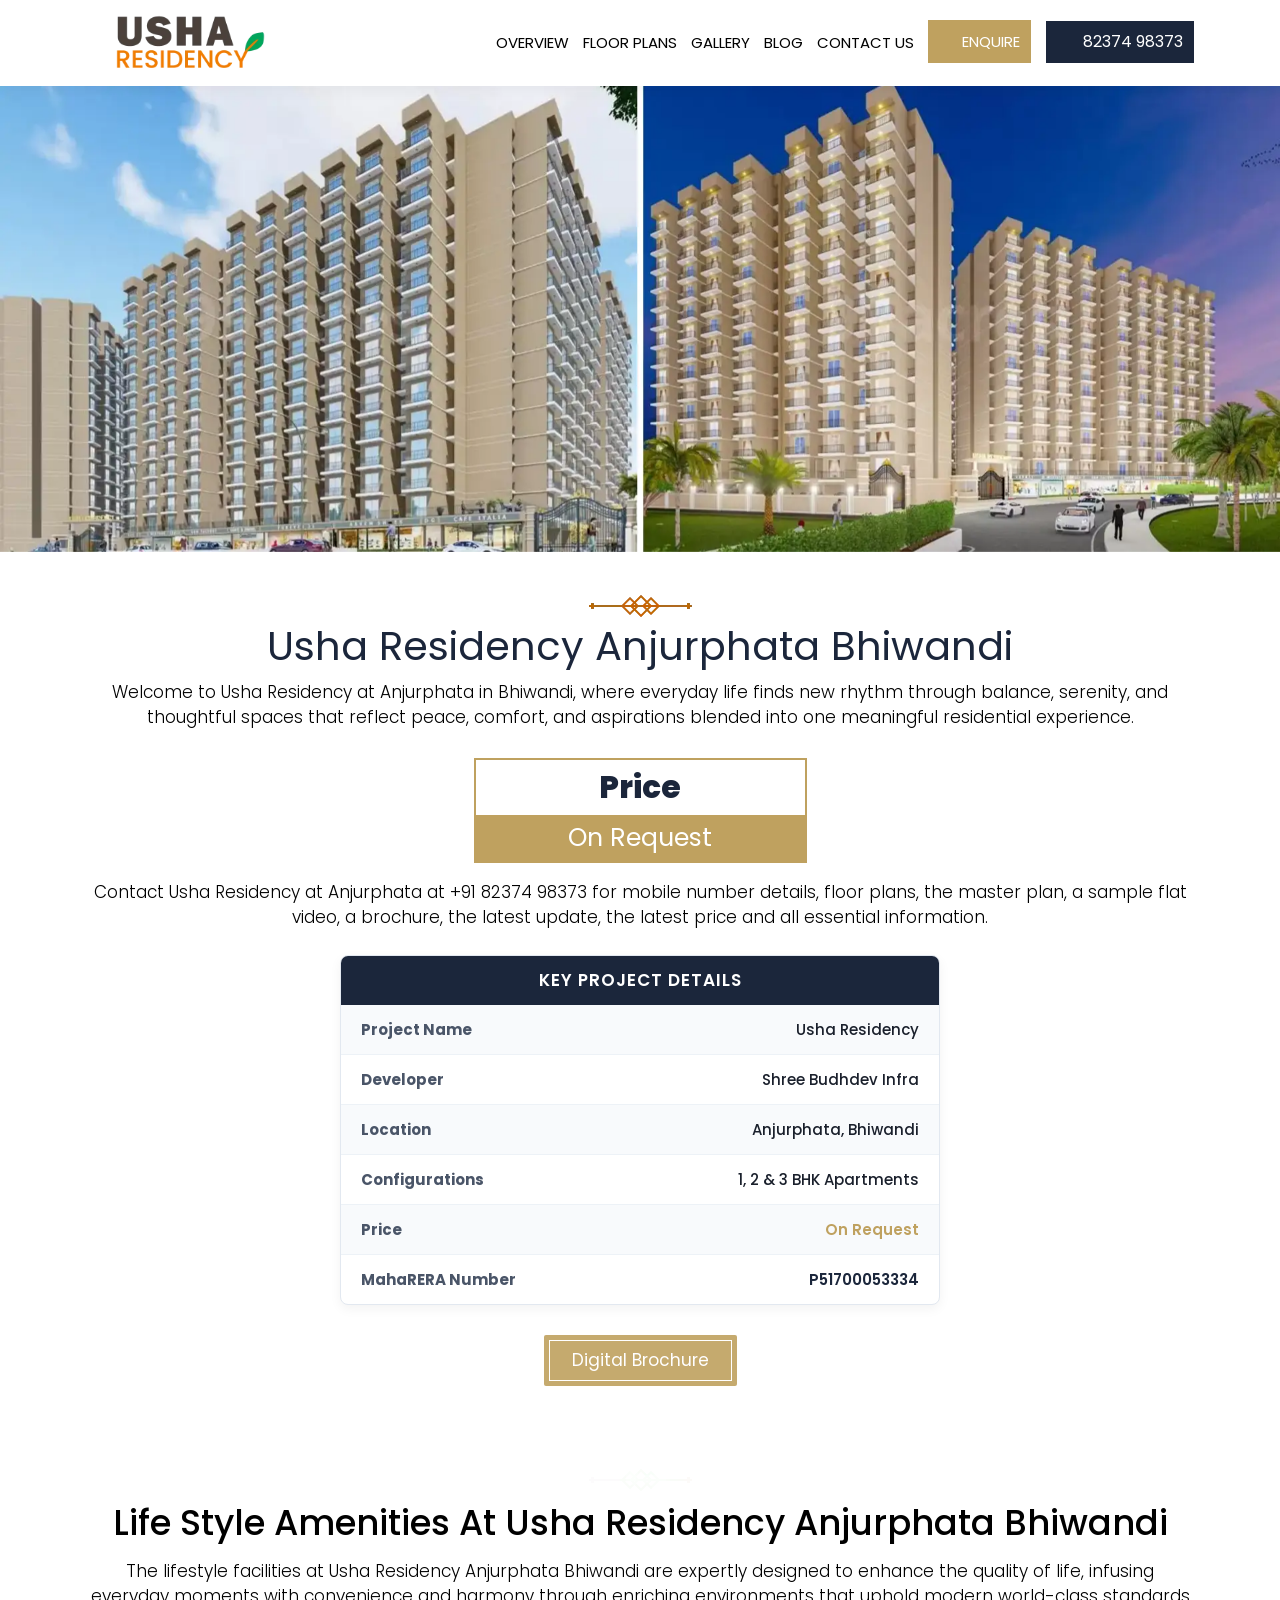
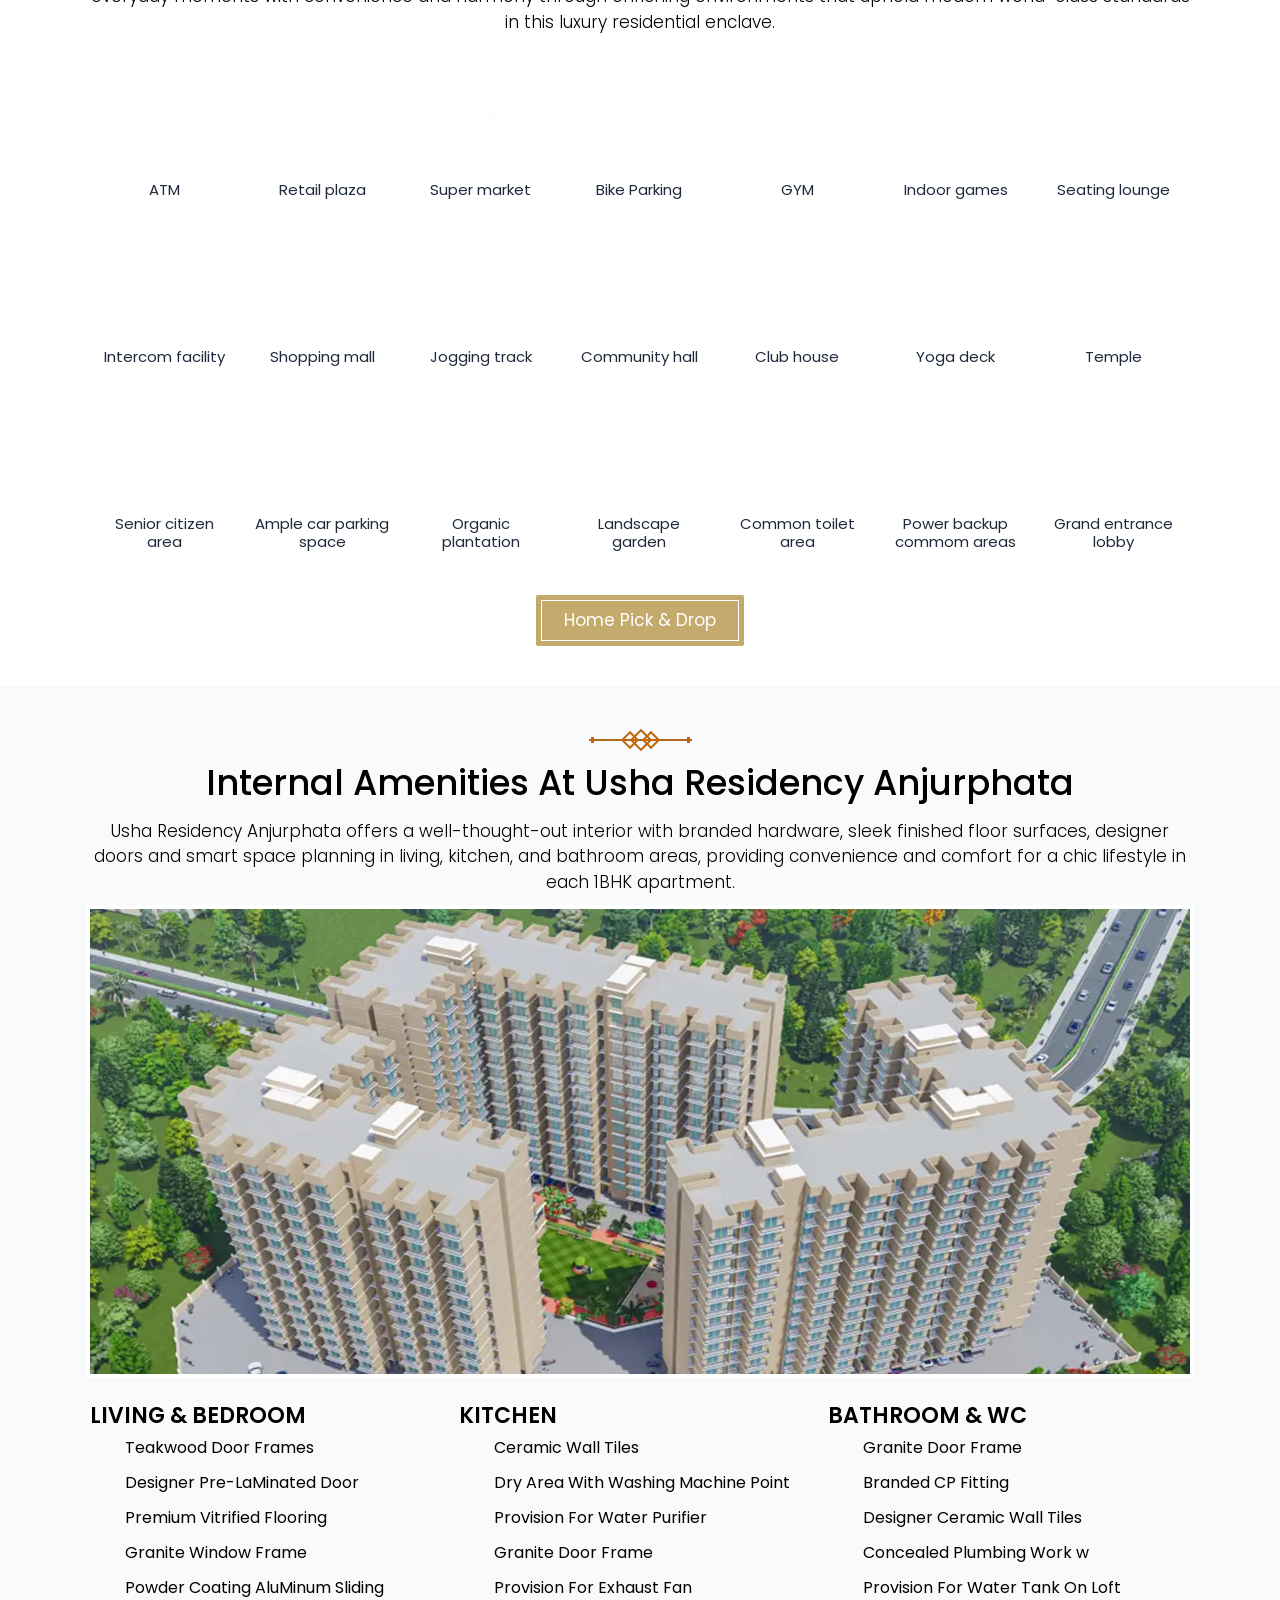
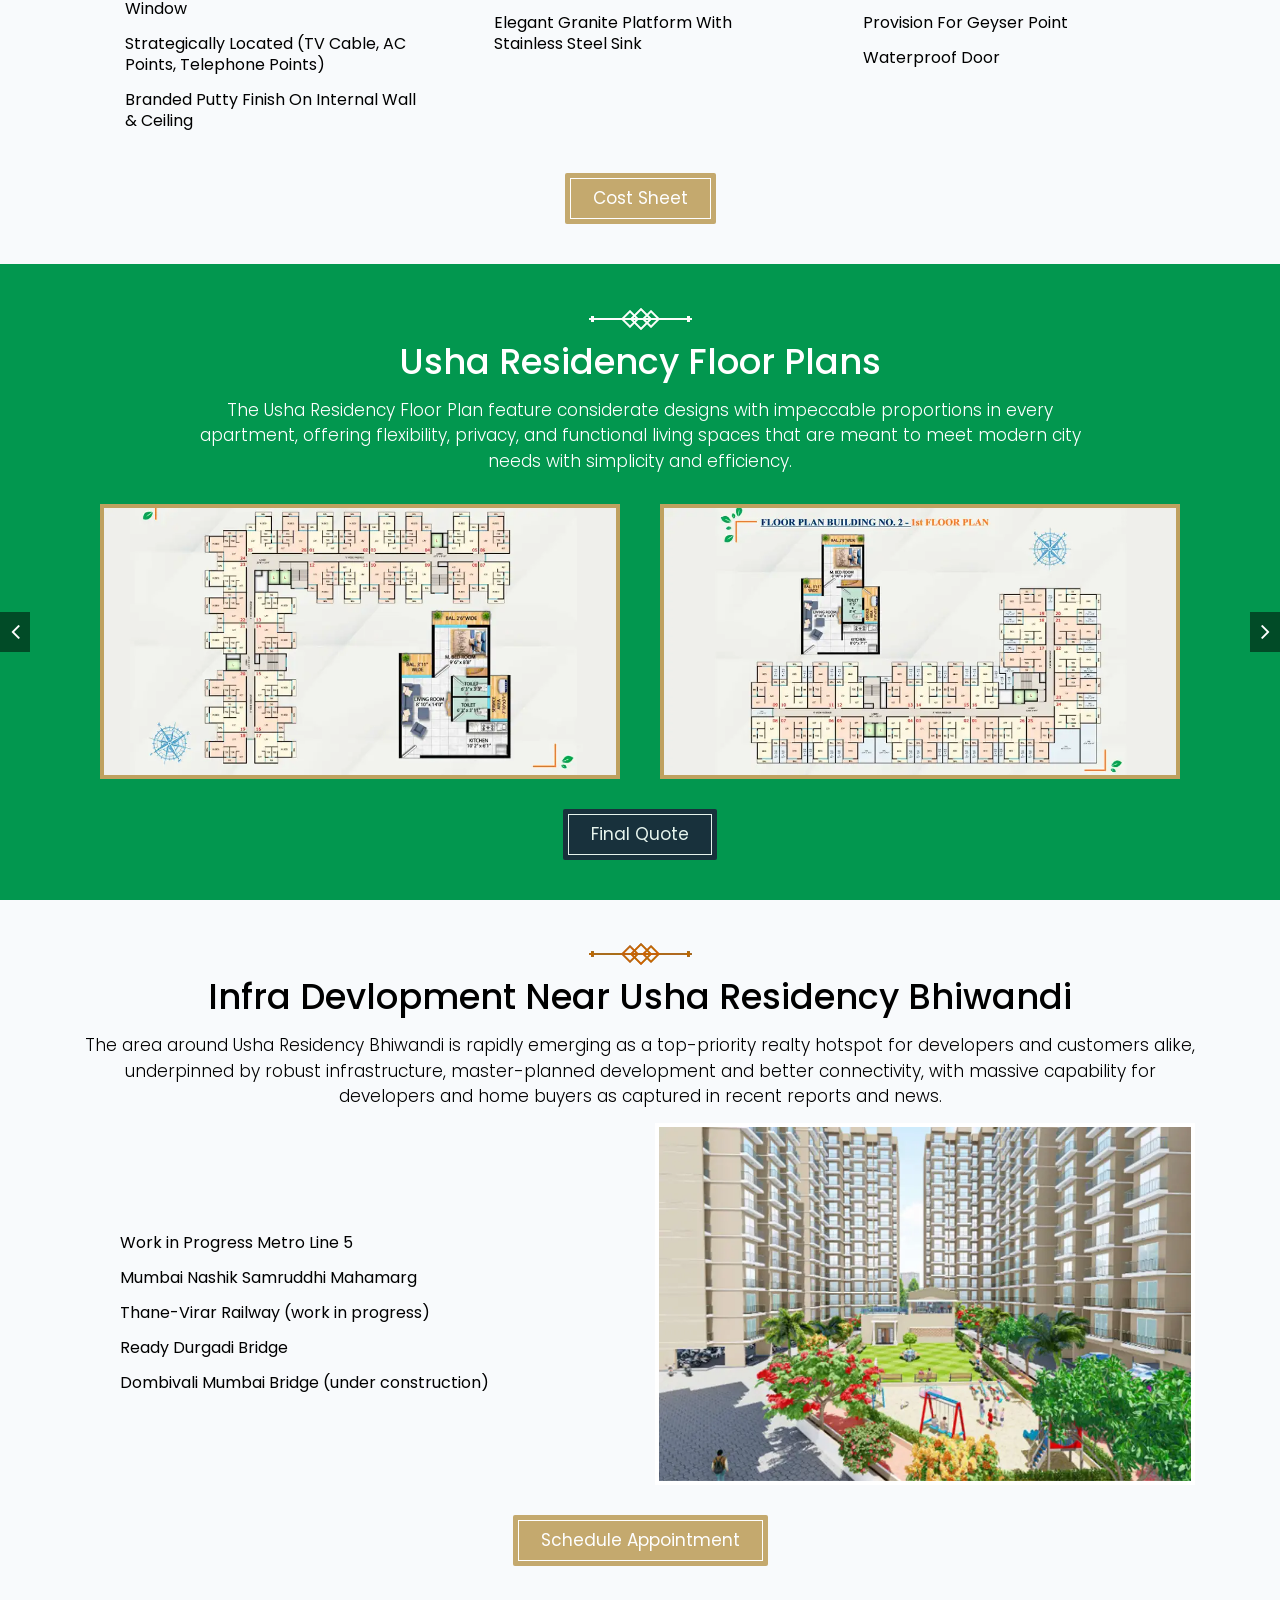
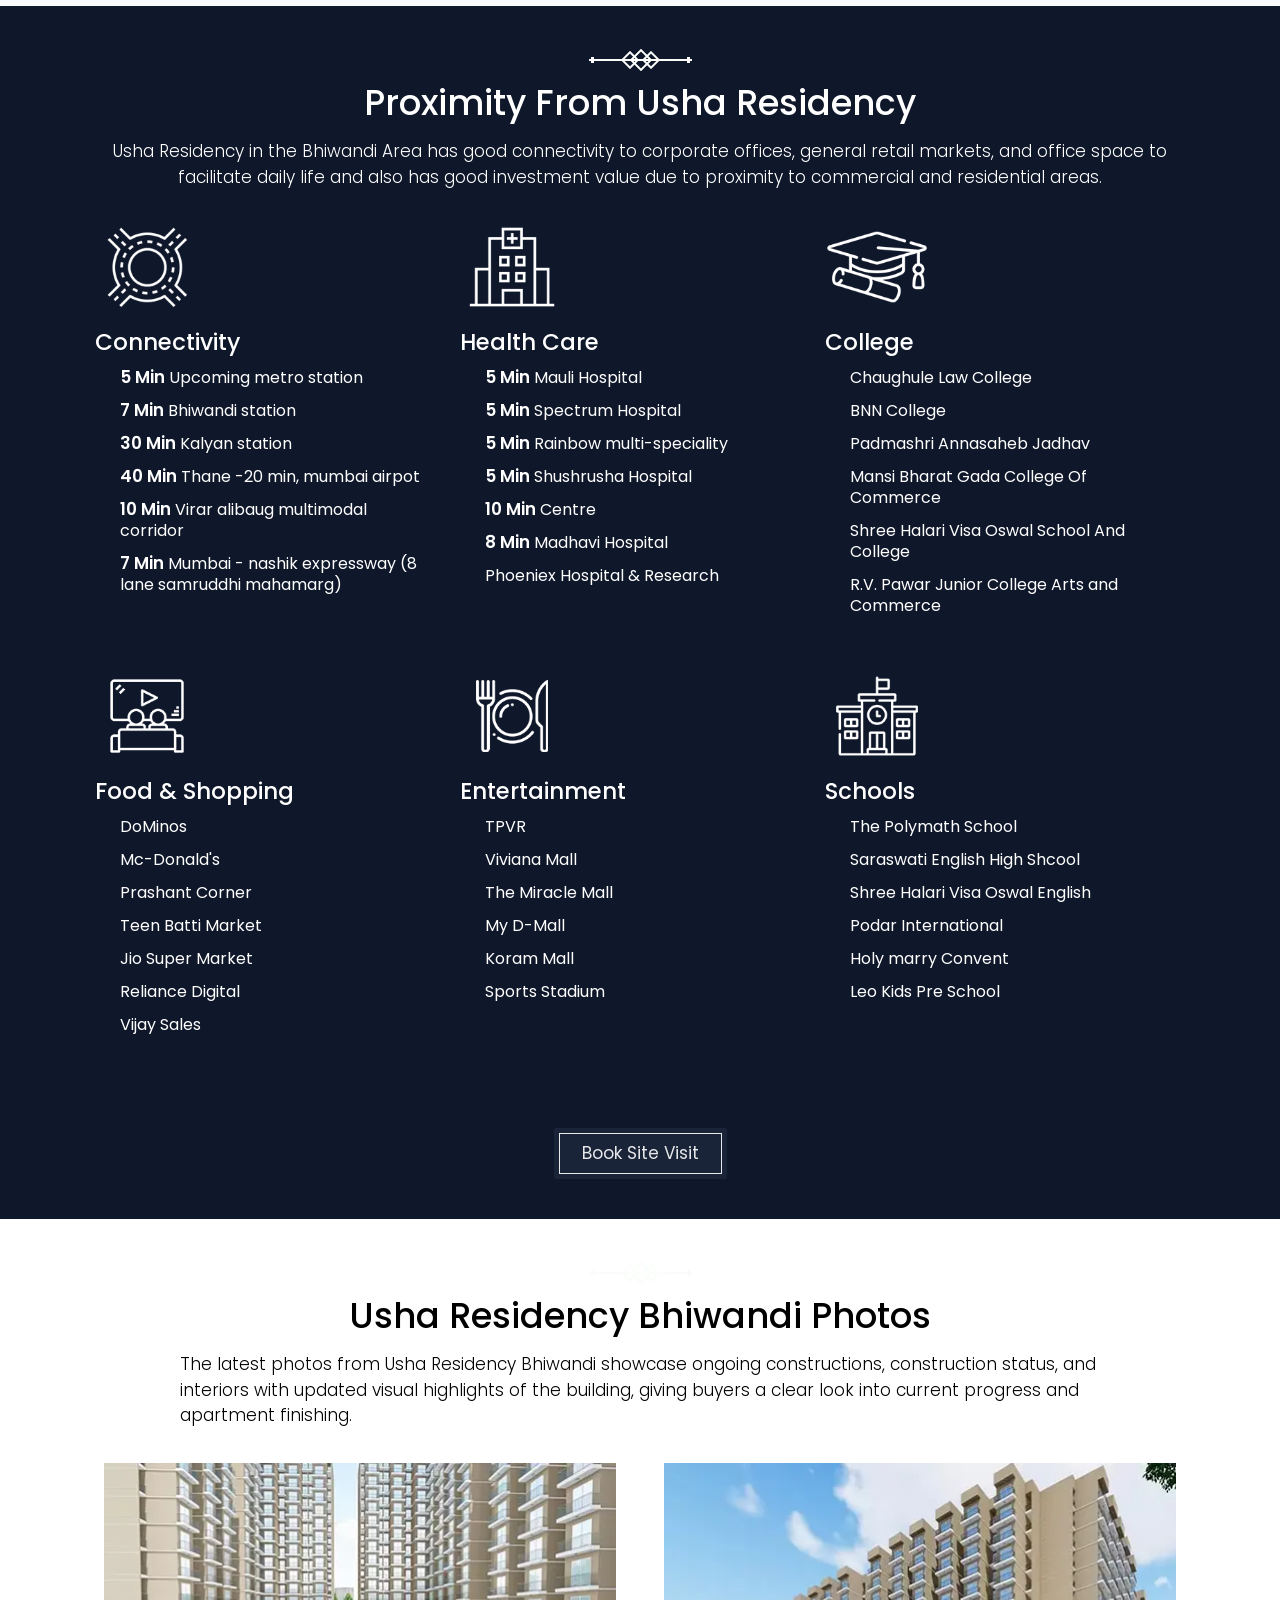
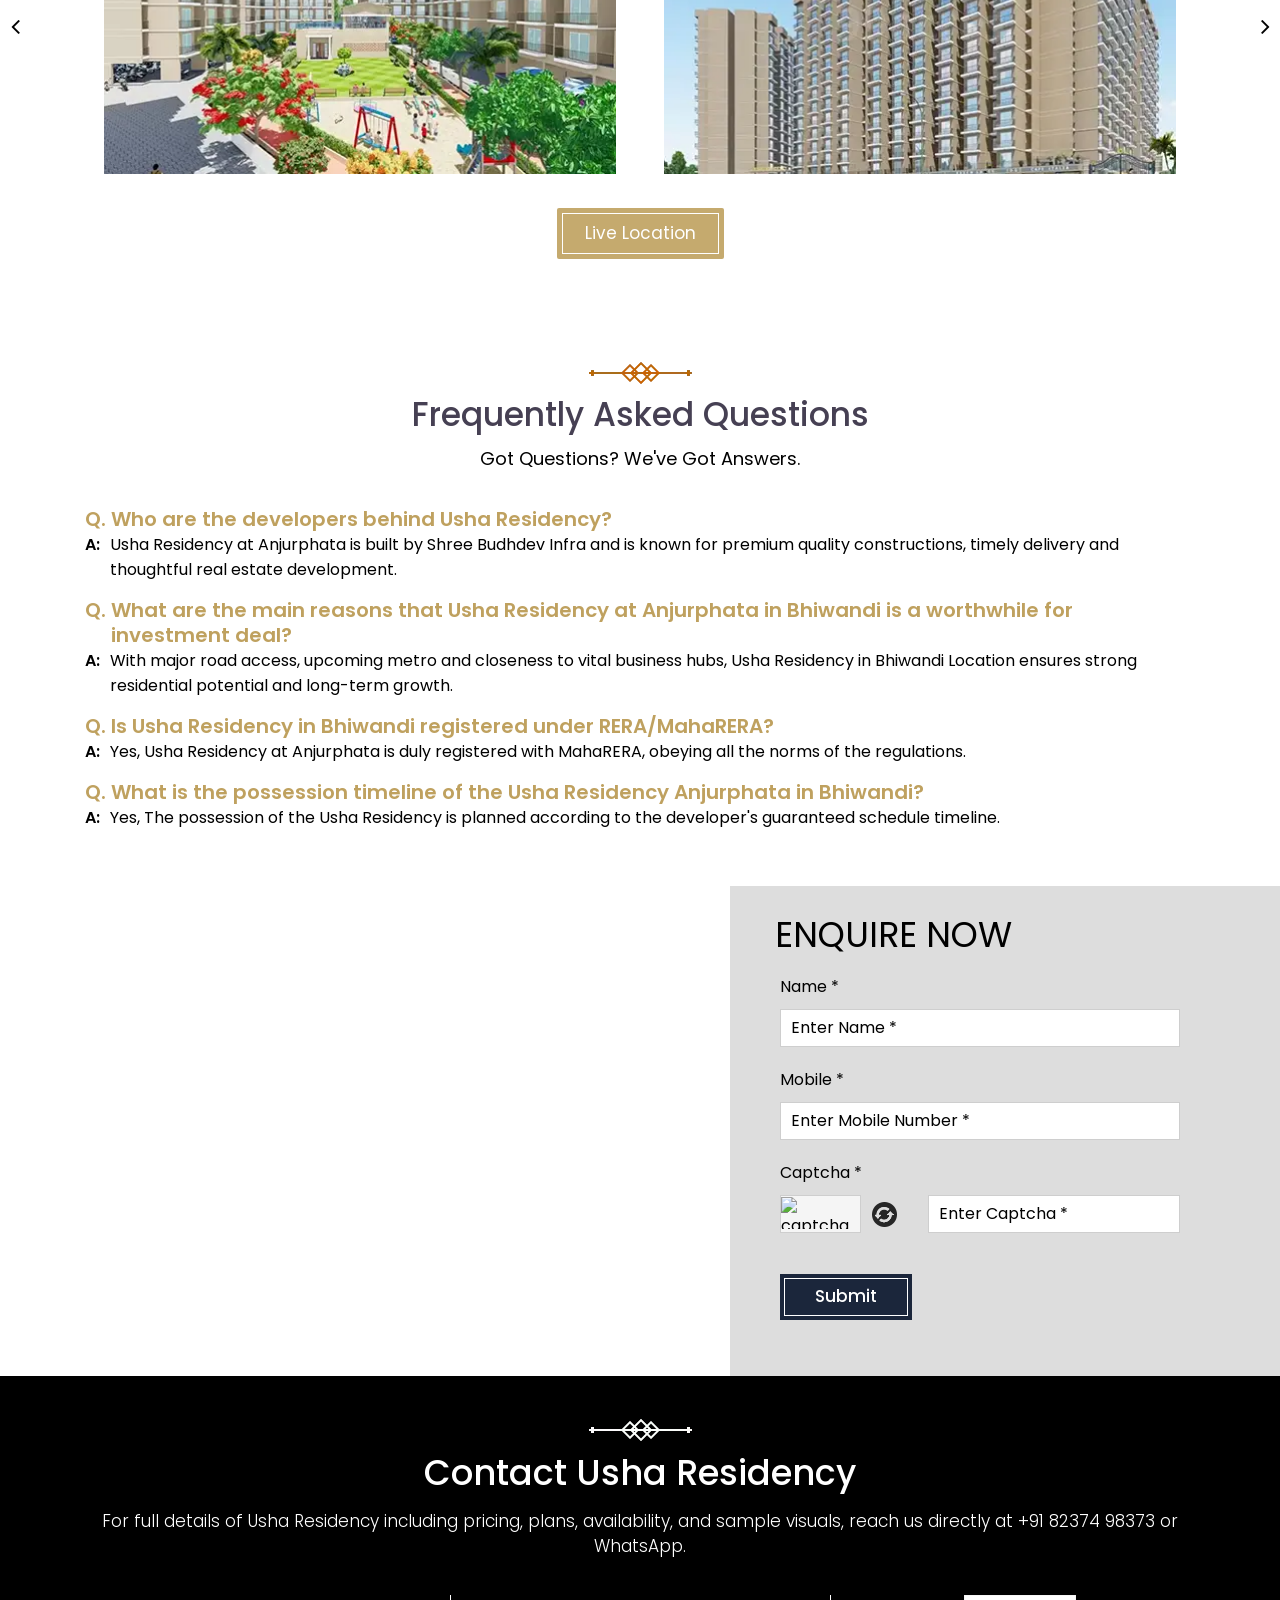
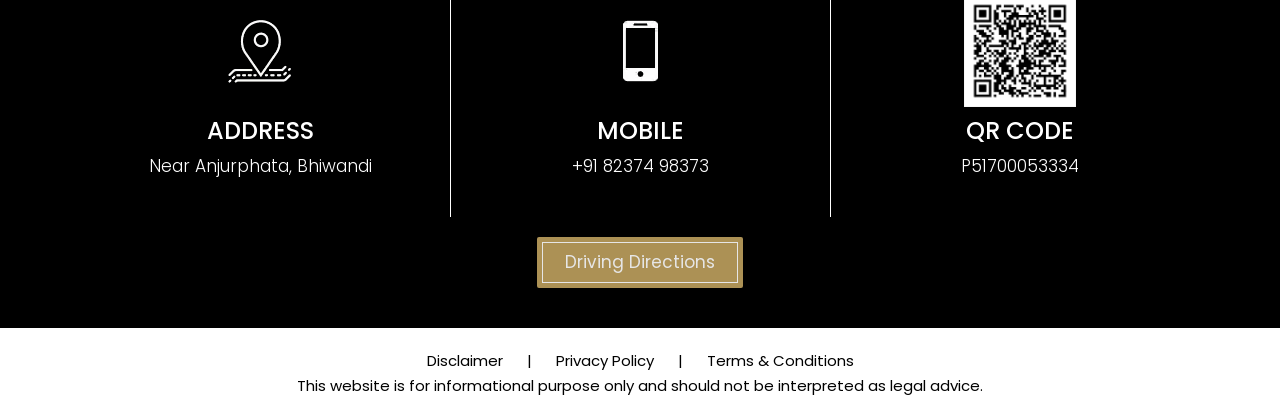
==== index.html @ 86cd8b13 "Optimize website for AEO and GEO with structured schemas and project facts table" ====
<!DOCTYPE html>
<html lang="en">

<head>
    <meta charset="utf-8">
    <title>Usha Residency Anjurphata Bhiwandi 1, 2, 3 BHK Flats</title>
    <meta name="viewport" content="width=device-width, initial-scale=1.0">
    <meta name="description" content="Usha Residency offers affordable and cheap homes in Bhiwandi at Anjurphata Contact +91 82374 98373  for brochure price project site location sample flats video sales office address 1, 2, 3 BHK floor plan.">
    <link href="projects/usha-residency/images/favicon.webp" rel="icon">
    <link rel="preconnect" href="https://code.jquery.com">
    <link rel="preconnect" href="https://cdn.jsdelivr.net">
    <link rel="preconnect" href="https://cdnjs.cloudflare.com">
    <link rel="preconnect" href="https://fonts.googleapis.com">
    <link rel="preconnect" href="https://www.googletagmanager.com">
    <link rel="preconnect" href="https://fonts.gstatic.com" crossorigin>
    <!-- Google Fonts -->
    <link href="https://fonts.googleapis.com/css2?family=Poppins:wght@300;400;500;600;700&display=swap" rel="stylesheet">
    <link rel="stylesheet" href="https://cdn.jsdelivr.net/npm/bootstrap@4.6.2/dist/css/bootstrap.min.css" integrity="sha384-xOolHFLEh07PJGoPkLv1IbcEPTNtaed2xpHsD9ESMhqIYd0nLMwNLD69Npy4HI+N" crossorigin="anonymous">
    <link rel="stylesheet" href="https://cdnjs.cloudflare.com/ajax/libs/font-awesome/4.7.0/css/font-awesome.min.css" integrity="sha512-SfTiTlX6kk+qitfevl/7LibUOeJWlt9rbyDn92a1DqWOw9vWG2MFoays0sgObmWazO5BQPiFucnnEAjpAB+/Sw==" crossorigin="anonymous" referrerpolicy="no-referrer" />
    <link rel="stylesheet" href="https://cdnjs.cloudflare.com/ajax/libs/fancybox/3.5.7/jquery.fancybox.min.css" integrity="sha512-H9jrZiiopUdsLpg94A333EfumgUBpO9MdbxStdeITo+KEIMaNfHNvwyjjDJb+ERPaRS6DpyRlKbvPUasNItRyw==" crossorigin="anonymous" referrerpolicy="no-referrer" />
    <link rel="stylesheet" href="https://cdnjs.cloudflare.com/ajax/libs/OwlCarousel2/2.3.4/assets/owl.carousel.min.css" integrity="sha512-tS3S5qG0BlhnQROyJXvNjeEM4UpMXHrQfTGmbQ1gKmelCxlSEBUaxhRBj/EFTzpbP4RVSrpEikbmdJobCvhE3g==" crossorigin="anonymous" referrerpolicy="no-referrer" />
    <link href="projects/usha-residency/css/style.css?v=3" rel="stylesheet">
    <link href="projects/usha-residency/css/youtube.css" rel="stylesheet">
    <link rel="stylesheet" href="css/demo-style.css">
    <link rel="canonical" href="https://hpinfra.in/usha-residency.php" />
    <meta name="robots" content="index, follow">
    <!-- AEO & GEO Structured Data (JSON-LD Schema) -->
    <script type="application/ld+json">
    {
      "@context": "https://schema.org",
      "@type": "ApartmentComplex",
      "name": "Usha Residency",
      "description": "Usha Residency Anjurphata Bhiwandi offers premium 1, 2, and 3 BHK apartments with world-class lifestyle and internal amenities.",
      "url": "https://usharesidency.com",
      "logo": "https://usharesidency.com/projects/usha-residency/images/usha-residency-logo.webp",
      "address": {
        "@type": "PostalAddress",
        "streetAddress": "Anjurphata",
        "addressLocality": "Bhiwandi",
        "addressRegion": "Maharashtra",
        "addressCountry": "IN"
      },
      "telephone": "+91-8237498373",
      "numberOfAccommodationUnits": {
        "@type": "QuantitativeValue",
        "unitText": "Apartments"
      },
      "offers": {
        "@type": "AggregateOffer",
        "priceCurrency": "INR",
        "price": "On Request",
        "priceSpecification": {
          "@type": "PriceSpecification",
          "price": "On Request",
          "priceCurrency": "INR"
        }
      },
      "creator": {
        "@type": "Organization",
        "name": "Shree Budhdev Infra"
      },
      "identifier": "P51700053334"
    }
    </script>
    <script type="application/ld+json">
    {
      "@context": "https://schema.org",
      "@type": "FAQPage",
      "mainEntity": [
        {
          "@type": "Question",
          "name": "Who are the developers behind Usha Residency?",
          "acceptedAnswer": {
            "@type": "Answer",
            "text": "Usha Residency at Anjurphata is built by Shree Budhdev Infra, known for premium quality construction, timely delivery, and thoughtful real estate development."
          }
        },
        {
          "@type": "Question",
          "name": "What are the main reasons that Usha Residency at Anjurphata in Bhiwandi is a worthwhile investment deal?",
          "acceptedAnswer": {
            "@type": "Answer",
            "text": "With major road access, upcoming metro, and closeness to vital business hubs, Usha Residency in Bhiwandi Location ensures strong residential potential and long-term growth."
          }
        },
        {
          "@type": "Question",
          "name": "Is Usha Residency in Bhiwandi registered under RERA/MahaRERA?",
          "acceptedAnswer": {
            "@type": "Answer",
            "text": "Yes, Usha Residency at Anjurphata is duly registered with MahaRERA under the registration number P51700053334, obeying all RERA regulations."
          }
        },
        {
          "@type": "Question",
          "name": "What is the possession timeline of the Usha Residency Anjurphata in Bhiwandi?",
          "acceptedAnswer": {
            "@type": "Answer",
            "text": "The possession of the Usha Residency is planned according to the developer's guaranteed schedule timeline."
          }
        }
      ]
    }
    </script>
</head>

<body>
    <div class="broIcon">
        <div class="gst-bx">
            <blink><strong>For Site Visit, Appointment Compulsory</strong></blink>
        </div>
        <div class="mobnum"><a href="tel:8237498373"><i class="fa fa-phone fa-lg" aria-hidden="true"></i>&nbsp;&nbsp;82374 98373</a></div>
        <div class="mobnumm"><a href="#" class="md-trigger form_modal" data-toggle="modal" data-target="#exampleModalLong"> <i class="fa fa-envelope-o fa-lg" aria-hidden="true"></i>&nbsp;&nbsp;Enquire</a> </div>
        <div class="mobnummm"><a href="https://wa.me/918237498373/?text=Hello..!! I'm Interested. I Would Like To Know More About Usha Residency Bhiwandi." target="_blank" title="WhatsApp Chatting"><i class="fa fa-whatsapp fa-lg" aria-hidden="true"></i>&nbsp;&nbsp;WhatsApp</a></div>
    </div>
    <div id="page">
        <!-- page header starts here!-->
        <header id="header" class="fixed-top">
            <div class="container d-flex align-items-center ">
                <div class="logo mr-auto"> <a href="index.html" class=""><img src="projects/usha-residency/images/usha-residency-logo.webp" title="Usha Residency Anjurphata Bhiwandi Logo" alt="Usha Residency Anjurphata Bhiwandi Logo" class="img-fluid"></a> </div>
                <nav class="main-nav float-left d-none d-lg-block">
                    <ul>
                        <li><a href="#overview">Overview</a></li>
                        <li><a href="#floor-plan">Floor Plans</a></li>
                        <li><a href="#gallery">Gallery</a></li>
                        <li><a href="https://hpinfra.in/projects/usha-residency/blog.php" target="_blank">Blog</a></li>
                        <li><a href="#location">Contact us</a></li>
                        <li class="contact md-trigger link2"><a href="#">Enquire</a></li>
                        <li class="btn"><a href="tel:8237498373">82374 98373</a></li>
                    </ul>
                </nav>
            </div>
        </header> <!-- page header ends here!-->
        <!-- slider section starts here!-->
        <section id="intro" class="intro">
            <div class="intro-content">
                <div class="intro-slider">
                    <div id="myCarousel" class="carousel slide" data-ride="carousel" data-interval="3000">
                        <!-- Wrapper for slides -->
                        <div class="carousel-inner">
                            <div class="carousel-item header-1 active"> <img src="projects/usha-residency/images/usha-residency-slide1.webp" class="for-desktop" title="Usha Residency Anjurphata Bhiwandi" alt="Usha Residency Anjurphata Bhiwandi"> <img src="projects/usha-residency/images/usha-residency-slide1-mobile.webp" class="for-mobile" title="Usha Residency Anjurphata Bhiwandi" alt="Usha Residency Anjurphata Bhiwandi"> </div>
                        </div>
                    </div>
                </div>
            </div>
        </section> <!-- slider section ends here!-->
        <!--welcome section starts here!-->
        <section id="overview">
            <div class="container">
                <div class="row">
                    <div class="border-bx"><img loading="lazy" src="projects/usha-residency/images/usha-residency-border-black.webp" title="Usha Residency Anjurphata Bhiwandi" alt="Usha Residency Anjurphata Bhiwandi"> </div>
                    <div class="col-md-12">
                        <div class="about-main">
                            <h1 class="heading text-center">Usha Residency Anjurphata Bhiwandi</h1>
                            <p class="text-center">Welcome to Usha Residency at Anjurphata in Bhiwandi, where everyday life finds new rhythm through balance, serenity, and thoughtful spaces that reflect peace, comfort, and aspirations blended into one meaningful residential experience.</p>
                            <div class="full-width-bx">
                                <div class="price-bx-main">
                                    <div class="price-bx">
                                        <div class="box-img">Price </div>
                                        <div class="box-text">On Request</div>
                                    </div>
                                </div>
                            </div>
                            <p class="text-center"> Contact Usha Residency at Anjurphata at +91 82374 98373 for mobile number details, floor plans, the master plan, a sample flat video, a brochure, the latest update, the latest price and all essential information. </p>
                            
                            <!-- Key Project Highlights for AEO / GEO -->
                            <div class="project-facts-table mt-4 mb-4" style="max-width: 600px; margin: 25px auto; border: 1px solid #e2e8f0; border-radius: 8px; overflow: hidden; box-shadow: 0 4px 12px rgba(0,0,0,0.05); background: #ffffff;">
                                <div style="background: #1b263b; color: #ffffff; padding: 12px; font-weight: 600; text-align: center; text-transform: uppercase; letter-spacing: 1px; font-size: 17px;">Key Project Details</div>
                                <div style="display: flex; flex-direction: column; font-size: 15px;">
                                    <div style="display: flex; justify-content: space-between; padding: 12px 20px; border-bottom: 1px solid #edf2f7; background: #f8fafc;">
                                        <strong style="color: #4a5568;">Project Name</strong>
                                        <span style="color: #1a202c; font-weight: 500;">Usha Residency</span>
                                    </div>
                                    <div style="display: flex; justify-content: space-between; padding: 12px 20px; border-bottom: 1px solid #edf2f7;">
                                        <strong style="color: #4a5568;">Developer</strong>
                                        <span style="color: #1a202c; font-weight: 500;">Shree Budhdev Infra</span>
                                    </div>
                                    <div style="display: flex; justify-content: space-between; padding: 12px 20px; border-bottom: 1px solid #edf2f7; background: #f8fafc;">
                                        <strong style="color: #4a5568;">Location</strong>
                                        <span style="color: #1a202c; font-weight: 500;">Anjurphata, Bhiwandi</span>
                                    </div>
                                    <div style="display: flex; justify-content: space-between; padding: 12px 20px; border-bottom: 1px solid #edf2f7;">
                                        <strong style="color: #4a5568;">Configurations</strong>
                                        <span style="color: #1a202c; font-weight: 500;">1, 2 & 3 BHK Apartments</span>
                                    </div>
                                    <div style="display: flex; justify-content: space-between; padding: 12px 20px; border-bottom: 1px solid #edf2f7; background: #f8fafc;">
                                        <strong style="color: #4a5568;">Price</strong>
                                        <span style="color: #bfa15f; font-weight: 600;">On Request</span>
                                    </div>
                                    <div style="display: flex; justify-content: space-between; padding: 12px 20px;">
                                        <strong style="color: #4a5568;">MahaRERA Number</strong>
                                        <span style="color: #1b263b; font-weight: 600;">P51700053334</span>
                                    </div>
                                </div>
                            </div>

                            <div class="button"><a href="" class="read-more md-trigger" id="md-trigger">Digital Brochure</a> </div>
                        </div>
                    </div>
                </div>
            </div>
        </section>
        <!--lifestyle amenities starts here!-->
        <section class="feature-bx bg-gray" id="demo">
            <div class="container">
                <div class="border-bx"><img loading="lazy" src="projects/usha-residency/images/usha-residency-border.webp" title="Usha Residency Anjurphata Bhiwandi" alt="Usha Residency Anjurphata Bhiwandi"> </div>
                <h2 class="heading text-center black">Life Style Amenities At Usha Residency Anjurphata Bhiwandi</h2>
                <p class="black">The lifestyle facilities at Usha Residency Anjurphata Bhiwandi are expertly designed to enhance the quality of life, infusing everyday moments with convenience and harmony through enriching environments that uphold modern world-class standards in this luxury residential enclave.</p>
                <div class="main-bx-icons">
                    <div class="box-main-big">
                        <div class="box-main-img"><img loading="lazy" src="projects/usha-residency/images/usha-residency-icon-07.webp" title=" Usha Residency Anjurphata Bhiwandi" alt="Usha Residency Anjurphata Bhiwandi"></div>
                        <div class="box-main-text">ATM</div>
                    </div>
                    <div class="box-main-big">
                        <div class="box-main-img"><img loading="lazy" src="projects/usha-residency/images/usha-residency-icon-08.webp" title="Usha Residency Anjurphata Bhiwandi" alt="Usha Residency Anjurphata Bhiwandi"></div>
                        <div class="box-main-text">Retail plaza</div>
                    </div>
                    <div class="box-main-big">
                        <div class="box-main-img"><img loading="lazy" src="projects/usha-residency/images/usha-residency-icon-09.webp" title="Usha Residency Anjurphata Bhiwandi" alt="Usha Residency Anjurphata Bhiwandi"></div>
                        <div class="box-main-text">Super market</div>
                    </div>
                    <div class="box-main-big">
                        <div class="box-main-img"><img loading="lazy" src="projects/usha-residency/images/usha-residency-anjurphata-icon-10.webp" title="Usha Residency Bhiwandi" alt="Usha Residency Bhiwandi"></div>
                        <div class="box-main-text">Bike Parking</div>
                    </div>
                    <div class="box-main-big">
                        <div class="box-main-img"><img loading="lazy" src="projects/usha-residency/images/usha-residency-anjurphata-icon-11.webp" title="Usha Residency Bhiwandi" alt="Usha Residency Bhiwandi"></div>
                        <div class="box-main-text">GYM</div>
                    </div>
                    <div class="box-main-big">
                        <div class="box-main-img"><img loading="lazy" src="projects/usha-residency/images/usha-residency-anjurphata-icon-12.webp" title="Usha Residency Bhiwandi" alt="Usha Residency Bhiwandi"></div>
                        <div class="box-main-text">Indoor games</div>
                    </div>
                    <div class="box-main-big">
                        <div class="box-main-img"><img loading="lazy" src="projects/usha-residency/images/usha-residency-bhiwandi-icon-13.webp" title="Usha Residency Bhiwandi" alt="Usha Residency Bhiwandi"></div>
                        <div class="box-main-text">Seating lounge</div>
                    </div>
                    <div class="box-main-big">
                        <div class="box-main-img"><img loading="lazy" src="projects/usha-residency/images/usha-residency-bhiwandi-icon-14.webp" title="Usha Residency Bhiwandi" alt="Usha Residency Bhiwandi"></div>
                        <div class="box-main-text">Intercom facility</div>
                    </div>
                    <div class="box-main-big">
                        <div class="box-main-img"><img loading="lazy" src="projects/usha-residency/images/usha-residency-bhiwandi-icon-15.webp" title="Usha Residency Anjurphata Bhiwandi" alt="Usha Residency Anjurphata Bhiwandi"></div>
                        <div class="box-main-text">Shopping mall</div>
                    </div>
                    <div class="box-main-big">
                        <div class="box-main-img"><img loading="lazy" src="projects/usha-residency/images/usha-residency-anjurphata-bhiwandi-icon-16.webp" title="Usha Residency Anjurphata Bhiwandi" alt="Usha Residency Anjurphata Bhiwandi"></div>
                        <div class="box-main-text">Jogging track</div>
                    </div>
                    <div class="box-main-big">
                        <div class="box-main-img"><img loading="lazy" src="projects/usha-residency/images/usha-residency-anjurphata-bhiwandi-icon-17.webp" title="Usha Residency Anjurphata Bhiwandi" alt="Usha Residency Anjurphata Bhiwandi"></div>
                        <div class="box-main-text">Community hall</div>
                    </div>
                    <div class="box-main-big">
                        <div class="box-main-img"><img loading="lazy" src="projects/usha-residency/images/usha-residency-anjurphata-bhiwandi-icon-18.webp" title="Usha Residency Anjurphata Bhiwandi" alt="Usha Residency Anjurphata Bhiwandi"></div>
                        <div class="box-main-text">Club house </div>
                    </div>
                    <div class="box-main-big">
                        <div class="box-main-img"><img loading="lazy" src="projects/usha-residency/images/icon-19.webp" title="Usha Residency Anjurphata Bhiwandi" alt="Usha Residency Anjurphata Bhiwandi"></div>
                        <div class="box-main-text">Yoga deck </div>
                    </div>
                    <div class="box-main-big">
                        <div class="box-main-img"><img loading="lazy" src="projects/usha-residency/images/icon-20.webp" title="Usha Residency Anjurphata Bhiwandi" alt="Usha Residency Anjurphata Bhiwandi"></div>
                        <div class="box-main-text">Temple</div>
                    </div>
                    <div class="box-main-big">
                        <div class="box-main-img"><img loading="lazy" src="projects/usha-residency/images/icon-21.webp" title="Usha Residency" alt="Usha Residency"></div>
                        <div class="box-main-text">Senior citizen area</div>
                    </div>
                    <div class="box-main-big">
                        <div class="box-main-img"><img loading="lazy" src="projects/usha-residency/images/icon-22.webp" title="Usha Residency" alt="Usha Residency"></div>
                        <div class="box-main-text">Ample car parking space</div>
                    </div>
                    <div class="box-main-big">
                        <div class="box-main-img"><img loading="lazy" src="projects/usha-residency/images/icon-23.webp" title="Usha Residency" alt="Usha Residency"></div>
                        <div class="box-main-text"> Organic plantation </div>
                    </div>
                    <div class="box-main-big">
                        <div class="box-main-img"><img loading="lazy" src="projects/usha-residency/images/icon-24.webp" title="Usha Residency" alt="Usha Residency"></div>
                        <div class="box-main-text">Landscape garden</div>
                    </div>
                    <div class="box-main-big">
                        <div class="box-main-img"><img loading="lazy" src="projects/usha-residency/images/icon-25.webp" title="Usha Residency" alt="Usha Residency"></div>
                        <div class="box-main-text">Common toilet area </div>
                    </div>
                    <div class="box-main-big">
                        <div class="box-main-img"><img loading="lazy" src="projects/usha-residency/images/icon-26.webp" title="Usha Residency Anjurphata" alt="Usha Residency Anjurphata"></div>
                        <div class="box-main-text">Power backup commom areas</div>
                    </div>
                    <div class="box-main-big">
                        <div class="box-main-img"><img loading="lazy" src="projects/usha-residency/images/icon-27.webp" title="Usha Residency Anjurphata" alt="Usha Residency Anjurphata"></div>
                        <div class="box-main-text">Grand entrance lobby </div>
                    </div>
                </div>
                <div class="btn-main-bx">
                    <div class="button"><a href="" class="read-more md-trigger" id="md-trigger">Home Pick & Drop</a></div>
                </div>
            </div>
        </section>
        <!--internal amenities starts here!-->
        <section class="feature-bx bg-blue" id="demo">
            <div class="container">
                <div class="border-bx"><img loading="lazy" src="projects/usha-residency/images/usha-residency-border-black.webp" title="Usha Residency Anjurphata" alt="Usha Residency Anjurphata"> </div>
                <h2 class="heading text-center black">Internal Amenities At Usha Residency Anjurphata</h2>
                <p class="black">Usha Residency Anjurphata offers a well-thought-out interior with branded hardware, sleek finished floor surfaces, designer doors and smart space planning in living, kitchen, and bathroom areas, providing convenience and comfort for a chic lifestyle in each 1BHK apartment.</p>
                <div class="full-width-bx"><img loading="lazy" src="projects/usha-residency/images/usha-residency-full-img-02.webp" title="Usha Residency Anjurphata" alt="Usha Residency Anjurphata"> </div>
                <div class="amenities-main">
                    <div class="amenities-bx black"> <b>LIVING & BEDROOM </b>
                        <div class="ul-points">
                            <ul>
                                <li>Teakwood Door Frames </li>
                                <li>Designer Pre-LaMinated Door </li>
                                <li>Premium Vitrified Flooring </li>
                                <li>Granite Window Frame </li>
                                <li>Powder Coating AluMinum Sliding Window </li>
                                <li>Strategically Located (TV Cable, AC Points, Telephone Points) </li>
                                <li>Branded Putty Finish On Internal Wall & Ceiling </li>
                            </ul>
                        </div>
                    </div>
                    <div class="amenities-bx black"> <b>KITCHEN </b>
                        <div class="ul-points">
                            <ul>
                                <li>Ceramic Wall Tiles </li>
                                <li>Dry Area With Washing Machine Point </li>
                                <li>Provision For Water Purifier </li>
                                <li>Granite Door Frame </li>
                                <li>Provision For Exhaust Fan </li>
                                <li>Elegant Granite Platform With Stainless Steel Sink </li>
                            </ul>
                        </div>
                    </div>
                    <div class="amenities-bx black"> <b>BATHROOM & WC </b>
                        <div class="ul-points">
                            <ul>
                                <li>Granite Door Frame </li>
                                <li>Branded CP Fitting </li>
                                <li>Designer Ceramic Wall Tiles </li>
                                <li>Concealed Plumbing Work w </li>
                                <li>Provision For Water Tank On Loft </li>
                                <li>Provision For Geyser Point </li>
                                <li> Waterproof Door </li>
                            </ul>
                        </div>
                    </div>
                </div>
                <div class="btn-main-bx">
                    <div class="button"><a href="" class="read-more md-trigger" id="md-trigger">Cost Sheet</a> </div>
                </div>
            </div>
        </section>
        <!--floor plan section starts here!-->
        <section id="floor-plan" class="bg-red">
            <div class="container">
                <div class="row">
                    <div class="border-bx"><img loading="lazy" src="projects/usha-residency/images/usha-residency-border.webp" title="Usha Residency Anjurphata" alt="Usha Residency Anjurphata"> </div>
                    <div class="col-md-10 offset-lg-1">
                        <h2 class="heading text-center white">Usha Residency Floor Plans</h2>
                        <p class="white">The Usha Residency Floor Plan feature considerate designs with impeccable proportions in every apartment, offering flexibility, privacy, and functional living spaces that are meant to meet modern city needs with simplicity and efficiency.</p>
                    </div>
                </div>
                <div class="row justify-content-center owl-carousel" id="floor-plan-carousel">
                    <div class="col-md-6 item">
                        <div class="floor-plan-img"> <a href="projects/usha-residency/images/floor-plan/usha-residency-floor-plan-1.webp" data-fancybox="floorplan"> <img src="projects/usha-residency/images/floor-plan/usha-residency-floor-plan-1.webp" title="Usha Residency Anjurphata Bhiwandi Floor Plans" alt="Usha Residency Anjurphata Bhiwandi Floor Plans" class="new-map"></a> </div>
                    </div>
                    <div class="col-md-6 item wow">
                        <div class="floor-plan-img"> <a href="projects/usha-residency/images/floor-plan/usha-residency-floor-plan-2.webp" data-fancybox="floorplan"> <img src="projects/usha-residency/images/floor-plan/usha-residency-floor-plan-2.webp" class="new-map" title="Usha Residency Anjurphata Bhiwandi Floor Plans" alt="Usha Residency Anjurphata Bhiwandi Floor Plans"></a> </div>
                    </div>
                    <div class="col-md-6 item">
                        <div class="floor-plan-img"> <a href="projects/usha-residency/images/floor-plan/usha-residency-floor-plan-3.webp" data-fancybox="floorplan"> <img src="projects/usha-residency/images/floor-plan/usha-residency-floor-plan-3.webp" class="new-map" title="Usha Residency Anjurphata Bhiwandi Floor Plans" alt="Usha Residency Anjurphata Bhiwandi Floor Plans"></a> </div>
                    </div>
                    <div class="col-md-6 item">
                        <div class="floor-plan-img"> <a href="projects/usha-residency/images/floor-plan/usha-residency-floor-plan-4.webp" data-fancybox="floorplan"> <img src="projects/usha-residency/images/floor-plan/usha-residency-floor-plan-4.webp" class="new-map" title="Usha Residency Anjurphata Bhiwandi Floor Plans" alt="Usha Residency Anjurphata Bhiwandi Floor Plans"></a> </div>
                    </div>
                </div>
                <div class="button"><a href="" class="read-more md-trigger" id="md-trigger">Final Quote</a></div>
            </div>
        </section>
        <!--video section ends here!-->
        <section class="feature-bx bg-blue">
            <div class="container">
                <div class="border-bx"><img loading="lazy" src="projects/usha-residency/images/usha-residency-border-black.webp" title="Usha Residency Anjurphata Bhiwandi" alt="Usha Residency Anjurphata Bhiwandi"></div>
                <h2 class="heading text-center black">Infra Devlopment Near Usha Residency Bhiwandi</h2>
                <p class="black">The area around Usha Residency Bhiwandi is rapidly emerging as a top-priority realty hotspot for developers and customers alike, underpinned by robust infrastructure, master-planned development and better connectivity, with massive capability for developers and home buyers as captured in recent reports and news.</p>
                <div class="align-items-v-center">
                    <div class="amenit-box-left">
                        <p class="white"> </p>
                        <ul>
                            <li>Work in Progress Metro Line 5</li>
                            <li>Mumbai Nashik Samruddhi Mahamarg</li>
                            <li>Thane-Virar Railway (work in progress)</li>
                            <li>Ready Durgadi Bridge</li>
                            <li>Dombivali Mumbai Bridge (under construction)</li>
                        </ul>
                    </div>
                    <div class="amenit-box-right"><img loading="lazy" src="projects/usha-residency/images/usha-residency-03.webp" title="Usha Residency Anjurphata Bhiwandi" alt="Usha Residency Anjurphata Bhiwandi"></div>
                </div>
                <div class="btn-main-bx">
                    <div class="button"><a href="" class="read-more md-trigger" id="md-trigger">Schedule Appointment</a></div>
                </div>
            </div>
        </section>
        <section class="feature-bx bg-red" id="demo">
            <div class="container">
                <div class="border-bx"><img loading="lazy" src="projects/usha-residency/images/usha-residency-border.webp" title="Usha Residency Anjurphata Bhiwandi" alt="Usha Residency Anjurphata Bhiwandi"> </div>
                <h2 class="heading text-center white"> Proximity From Usha Residency</h2>
                <p class="white">Usha Residency in the Bhiwandi Area has good connectivity to corporate offices, general retail markets, and office space to facilitate daily life and also has good investment value due to proximity to commercial and residential areas.</p>
                <div class="full-main-bx">
                    <div class="icon-main-bx">
                        <div class="img-boxs"><img src="projects/usha-residency/images/icon-01.png" title="Usha Residency Anjurphata Bhiwandi" alt="Usha Residency Anjurphata Bhiwandi"> </div>
                        <div class="text-box"> <strong> Connectivity</strong>
                            <div class="ul-li">
                                <ul>
                                    <li><b>5 Min</b>Upcoming metro station</li>
                                    <li><b>7 Min</b>Bhiwandi station </li>
                                    <li><b>30 Min</b>Kalyan station </li>
                                    <li><b>40 Min</b>Thane -20 min, mumbai airpot </li>
                                    <li><b>10 Min</b>Virar alibaug multimodal corridor</li>
                                    <li><b>7 Min</b> Mumbai - nashik expressway (8 lane samruddhi mahamarg)</li>
                                </ul>
                            </div>
                        </div>
                    </div>
                    <div class="icon-main-bx">
                        <div class="img-boxs"><img src="projects/usha-residency/images/icon-02.png" title="Usha Residency Anjurphata Bhiwandi" alt="Usha Residency Anjurphata Bhiwandi"> </div>
                        <div class="text-box"> <strong>Health Care</strong>
                            <div class="ul-li">
                                <ul>
                                    <li><b>5 Min</b>Mauli Hospital </li>
                                    <li><b>5 Min</b>Spectrum Hospital </li>
                                    <li><b>5 Min</b>Rainbow multi-speciality </li>
                                    <li><b>5 Min</b>Shushrusha Hospital </li>
                                    <li><b>10 Min</b>Centre </li>
                                    <li><b>8 Min</b>Madhavi Hospital </li>
                                    <li>Phoeniex Hospital & Research</li>
                                </ul>
                            </div>
                        </div>
                    </div>
                    <div class="icon-main-bx">
                        <div class="img-boxs"><img src="projects/usha-residency/images/icon-04.png" title="Usha Residency Anjurphata Bhiwandi" alt="Usha Residency Anjurphata Bhiwandi"> </div>
                        <div class="text-box"> <strong>College</strong>
                            <div class="ul-li">
                                <ul>
                                    <li>Chaughule Law College</li>
                                    <li>BNN College</li>
                                    <li>Padmashri Annasaheb Jadhav </li>
                                    <li>Mansi Bharat Gada College Of Commerce</li>
                                    <li>Shree Halari Visa Oswal School And College</li>
                                    <li>R.V. Pawar Junior College Arts and Commerce</li>
                                </ul>
                            </div>
                        </div>
                    </div>
                    <div class="icon-main-bx">
                        <div class="img-boxs"><img src="projects/usha-residency/images/icon-05.png" title="Usha Residency Anjurphata Bhiwandi" alt="Usha Residency Anjurphata Bhiwandi"> </div>
                        <div class="text-box"> <strong>Food & Shopping</strong>
                            <div class="ul-li">
                                <ul>
                                    <li>DoMinos </li>
                                    <li>Mc-Donald's </li>
                                    <li>Prashant Corner</li>
                                    <li>Teen Batti Market </li>
                                    <li>Jio Super Market </li>
                                    <li>Reliance Digital </li>
                                    <li>Vijay Sales</li>
                                </ul>
                            </div>
                        </div>
                    </div>
                    <div class="icon-main-bx">
                        <div class="img-boxs"><img src="projects/usha-residency/images/icon-06.png" title="Usha Residency Anjurphata Bhiwandi" alt="Usha Residency Anjurphata Bhiwandi"> </div>
                        <div class="text-box"> <strong>Entertainment</strong>
                            <div class="ul-li">
                                <ul>
                                    <li>TPVR </li>
                                    <li>Viviana Mall </li>
                                    <li>The Miracle Mall </li>
                                    <li>My D-Mall</li>
                                    <li>Koram Mall </li>
                                    <li>Sports Stadium </li>
                                </ul>
                            </div>
                        </div>
                    </div>
                    <div class="icon-main-bx">
                        <div class="img-boxs"><img src="projects/usha-residency/images/icon-03.png" title="Usha Residency Anjurphata Bhiwandi" alt="Usha Residency Anjurphata Bhiwandi"> </div>
                        <div class="text-box"> <strong>Schools</strong>
                            <div class="ul-li">
                                <ul>
                                    <li>The Polymath School </li>
                                    <li>Saraswati English High Shcool</li>
                                    <li>Shree Halari Visa Oswal English</li>
                                    <li>Podar International</li>
                                    <li>Holy marry Convent</li>
                                    <li>Leo Kids Pre School </li>
                                </ul>
                            </div>
                        </div>
                    </div>
                </div>
                <div class="btn-main-bx">
                    <div class="button"><a href="" class="read-more md-trigger" id="md-trigger">Book Site Visit</a></div>
                </div>
            </div>
        </section>
        <!--gallery section starts here!-->
        <section id="gallery" class="bg-gray">
            <div class="container">
                <div class="border-bx"><img loading="lazy" src="projects/usha-residency/images/usha-residency-border.webp" title="Usha Residency Anjurphata Bhiwandi" alt="Usha Residency Anjurphata Bhiwandi"> </div>
                <div class="row">
                    <div class="col-md-10 offset-lg-1">
                        <div class="about-main">
                            <h2 class="heading text-center black">Usha Residency Bhiwandi Photos</h2>
                            <p class="black">The latest photos from Usha Residency Bhiwandi showcase ongoing constructions, construction status, and interiors with updated visual highlights of the building, giving buyers a clear look into current progress and apartment finishing.</p>
                        </div>
                    </div>
                </div>
                <div class="row owl-carousel" id="gallery-carousel">
                    <div class="image col-md-4  col-lg-3"> <a href="projects/usha-residency/images/gallery/usha-residency-1.webp" data-fancybox="images"><img src="projects/usha-residency/images/gallery/usha-residency-1s.webp" title="Usha Residency Anjurphata Bhiwandi Images" alt="Usha Residency Anjurphata Bhiwandi Images"></a> </div>
                    <div class="image col-md-4  col-lg-3"> <a href="projects/usha-residency/images/gallery/usha-residency-2.webp" data-fancybox="images"><img src="projects/usha-residency/images/gallery/usha-residency-2s.webp" title="Usha Residency Anjurphata Bhiwandi Images" alt="Usha Residency Anjurphata Bhiwandi Images"></a> </div>
                    <div class="image col-md-4  col-lg-3"> <a href="projects/usha-residency/images/gallery/usha-residency-3.webp" data-fancybox="images"><img src="projects/usha-residency/images/gallery/usha-residency-3s.webp" title="Usha Residency Anjurphata Bhiwandi Images" alt="Usha Residency Anjurphata Bhiwandi Images"></a> </div>
                    <div class="image col-md-4  col-lg-3"> <a href="projects/usha-residency/images/gallery/usha-residency-4.webp" data-fancybox="images"><img src="projects/usha-residency/images/gallery/usha-residency-4s.webp" title="Usha Residency Anjurphata Bhiwandi Images" alt="Usha Residency Anjurphata Bhiwandi Images"></a> </div>
                    <div class="image col-md-4  col-lg-3"> <a href="projects/usha-residency/images/gallery/usha-residency-5.webp" data-fancybox="images"><img src="projects/usha-residency/images/gallery/usha-residency-5s.webp" title="Usha Residency Anjurphata Bhiwandi Images" alt="Usha Residency Anjurphata Bhiwandi Images"></a> </div>
                    <div class="image col-md-4  col-lg-3"> <a href="projects/usha-residency/images/gallery/usha-residency-6.webp" data-fancybox="images"><img src="projects/usha-residency/images/gallery/usha-residency-6s.webp" title="Usha Residency Anjurphata Bhiwandi Images" alt="Usha Residency Anjurphata Bhiwandi Images"></a> </div>
                    <div class="image col-md-4  col-lg-3"> <a href="projects/usha-residency/images/gallery/usha-residency-7.webp" data-fancybox="images"><img src="projects/usha-residency/images/gallery/usha-residency-7s.webp" title="Usha Residency Anjurphata Bhiwandi Images" alt="Usha Residency Anjurphata Bhiwandi Images"></a> </div>
                    <div class="image col-md-4  col-lg-3"> <a href="projects/usha-residency/images/gallery/usha-residency-8.webp" data-fancybox="images"><img src="projects/usha-residency/images/gallery/usha-residency-8s.webp" title="Usha Residency Anjurphata Bhiwandi Images" alt="Usha Residency Anjurphata Bhiwandi Images"></a> </div>
                </div>
                <div class="button"><a href="" class="read-more md-trigger" id="md-trigger">Live Location</a></div>
            </div>
        </section>
        <!--gallery section ends here!-->
        <!--FAQS section Start here!-->
        <section id="faqs">
            <div class="container padinggg">
                <div class="row">
                    <div class="col-md-12">
                        <div class="about-main">
                            <div class="border-bx"><img loading="lazy" src="projects/usha-residency/images/usha-residency-border-black.webp" alt="Usha Residency Anjurphata Bhiwandi" title="Usha Residency Anjurphata Bhiwandi"> </div>
                            <h2 class="heading text-center bloggg">Frequently Asked Questions</h2>
                            <p class="text-center black faqs-para">Got Questions? We've Got Answers.</p>
                            <div class="main-sect-faqs">
                                <div class="sub-faq">
                                    <div class="ques-q">
                                        <div class="last-q">Q. </div>
                                        <div class="lasst-qq">Who are the developers behind Usha Residency?</div>
                                    </div>
                                    <div class="ques-a">
                                        <div class="last-a">A: </div>
                                        <div class="lasst-aa">Usha Residency at Anjurphata is built by Shree Budhdev Infra and is known for premium quality constructions, timely delivery and thoughtful real estate development.</div>
                                    </div>
                                </div>
                                <div class="sub-faq">
                                    <div class="ques-q">
                                        <div class="last-q">Q. </div>
                                        <div class="lasst-qq">What are the main reasons that Usha Residency at Anjurphata in Bhiwandi is a worthwhile for investment deal?</div>
                                    </div>
                                    <div class="ques-a">
                                        <div class="last-a">A: </div>
                                        <div class="lasst-aa">With major road access, upcoming metro and closeness to vital business hubs, Usha Residency in Bhiwandi Location ensures strong residential potential and long-term growth.</div>
                                    </div>
                                </div>
                                <div class="sub-faq">
                                    <div class="ques-q">
                                        <div class="last-q">Q. </div>
                                        <div class="lasst-qq">Is Usha Residency in Bhiwandi registered under RERA/MahaRERA?</div>
                                    </div>
                                    <div class="ques-a">
                                        <div class="last-a">A: </div>
                                        <div class="lasst-aa">Yes, Usha Residency at Anjurphata is duly registered with MahaRERA, obeying all the norms of the regulations.</div>
                                    </div>
                                </div>
                                <div class="sub-faq">
                                    <div class="ques-q">
                                        <div class="last-q">Q. </div>
                                        <div class="lasst-qq">What is the possession timeline of the Usha Residency Anjurphata in Bhiwandi?</div>
                                    </div>
                                    <div class="ques-a">
                                        <div class="last-a">A: </div>
                                        <div class="lasst-aa">Yes, The possession of the Usha Residency is planned according to the developer's guaranteed schedule timeline.</div>
                                    </div>
                                </div>
                            </div>
                        </div>
                    </div>
                </div>
            </div>
        </section>
        <!--FAQS section End here!-->
        <!--map and form section starts here!-->
        <section id="location" class="p-0">
            <div class="contact-map"> <iframe src="https://www.google.com/maps/embed?pb=!1m14!1m12!1m3!1d7532.282656484066!2d73.04132062418225!3d19.276219302122986!2m3!1f0!2f0!3f0!3m2!1i1024!2i768!4f13.1!5e0!3m2!1sen!2sin!4v1720277754481!5m2!1sen!2sin" style="border:0;" allowfullscreen="" loading="lazy"></iframe> </div>
            <form onsubmit="validateCaptcha(event, this)" method="post" id="enquiry-form" class="form_wrap">
                <div class="form_wrapper">
                    <div class="container-form">
                        <h2>Enquire Now</h2>
                        <div class="form-group"> <label>Name *</label> <input type="text" name="name" class="name-field" id="name" maxlength="30" placeholder="Enter Name *" required="" onkeydown="return /[a-zA-Z\s]/i.test(event.key)"> </div>
                        <div class="form-group"> <label>Mobile *</label> <input type="text" name="phone" class="phone-field" id="phone" maxlength="10" placeholder="Enter Mobile Number *" pattern="[6789][0-9]{9}" required onkeypress='return event.charCode >= 48 && event.charCode <= 57'> </div>
                        <div class="form-group"> <label>Captcha *</label>
                            <div class="captcha"> <img src="demo_captcha.php" class="imgcaptcha" alt="captcha" /> <img src="projects/usha-residency/images/refresh.png" alt="reload" class="refresh" /> </div> <input id="captcha" placeholder="Enter Captcha *" pattern="[0-9]{4}" onkeypress='return event.charCode >= 48 && event.charCode <= 57' class="captcha-bx" type="text" maxlength="4" required="" />
                        </div>
                        <div class="form-group submit_box"> <input type="submit" value="Submit" name="submit"> </div> <label id="result" style="margin:-2px;"></label>
                    </div>
                </div>
            </form>
        </section>
        <!--map and form section ends here!-->
        <!--project information section starts here!-->
        <section id="contact" class="bg-black">
            <div class="container">
                <div class="border-bx"><img loading="lazy" src="projects/usha-residency/images/usha-residency-border.webp" title="Usha Residency Anjurphata Bhiwandi" alt="Usha Residency Anjurphata Bhiwandi"> </div>
                <div class="row">
                    <div class="col-lg-12 col-md-12">
                        <h2 class="heading text-center white">Contact Usha Residency</h2>
                        <p class="white">For full details of Usha Residency including pricing, plans, availability, and sample visuals, reach us directly at +91 82374 98373 or WhatsApp.</p>
                    </div>
                    <div class="col-lg-4">
                        <div class="contact-block">
                            <div class="contact-icon"> <img loading="lazy" src="projects/usha-residency/images/usha-residency-address.webp" title="Usha Residency Anjurphata Bhiwandi Address" alt="Usha Residency Anjurphata Bhiwandi Address"> </div>
                            <div class="contact-text">
                                <h3>ADDRESS</h3>
                                <p>Near Anjurphata, Bhiwandi</p>
                            </div>
                        </div>
                    </div>
                    <div class="col-lg-4" data-wow-delay="0.3s">
                        <div class="contact-block">
                            <div class="contact-icon"> <img loading="lazy" src="projects/usha-residency/images/usha-residency-phone.webp" title="Usha Residency Anjurphata Bhiwandi Contact" alt="Usha Residency Anjurphata Bhiwandi Contact"> </div>
                            <div class="contact-text">
                                <h3>MOBILE</h3>
                                <p>+91 82374 98373</p>
                            </div>
                        </div>
                    </div>
                    <div class="col-lg-4" data-wow-delay="0.4s">
                        <div class="contact-block">
                            <div class="contact-icon code-box"> <img src="projects/usha-residency/images/code.webp" alt="Usha Residency Anjurphata Bhiwandi QR Code" title="Usha Residency Anjurphata Bhiwandi QR Code"> </div>
                            <div class="contact-text">
                                <h3>QR Code</h3>
                                <p>P51700053334</p>
                            </div>
                        </div>
                    </div>
                </div>
                <div class="button"><a href="" class="read-more md-trigger" id="md-trigger">Driving Directions</a></div>
            </div>
        </section>
        <!--project information section ends here!-->
        <footer>
            <div id="footer">
                <div class="container">
                    <div class="row">
                        <div class="col-md-12">
                            <div class="menus-row"><a href="https://hpinfra.in/projects/usha-residency/pages/disclaimer.php" target="_blank">Disclaimer</a> | <a href="https://hpinfra.in/projects/usha-residency/pages/privacy-policy.php" target="_blank">Privacy Policy</a> | <a href="https://hpinfra.in/projects/usha-residency/pages/terms-and-conditions.php" target="_blank">Terms & Conditions</a></div>
                            <div class="menus-row">This website is for informational purpose only and should not be interpreted as legal advice.</div>
                        </div>
                    </div>
                </div>
            </div>
        </footer>
        <div class="md-overlay">
            <div class="md-modal md-effect-1" id="modal-1">
                <div class="md-content"> <button class="md-close" id="md-close">x</button>
                    <div class="form_wrap">
                        <div class="form_wrapper">
                            <form onsubmit="validateCaptcha(event, this)" id="enquiry-form3">
                                <h2>Enquire</h2>
                                <div class="form-group"> <label>Name</label> <input type="text" name="name" id="name" class="name-field" maxlength="30" placeholder="Enter Name " required="" onkeydown="return /[a-zA-Z\s]/i.test(event.key)"> </div>
                                <div class="form-group"> <label>Mobile</label> <input type="text" name="phone" id="phone" class="phone-field" maxlength="10" placeholder="Enter Mobile Number " pattern="[6789][0-9]{9}" required onkeypress='return event.charCode >= 48 && event.charCode <= 57'> </div>
                                <div class="form-group"> <label>Captcha *</label>
                                    <div class="captcha"> <img src="demo_captcha.php" class="imgcaptcha" alt="captcha" /> <img src="projects/usha-residency/images/refresh.png" alt="reload" class="refresh" /> </div> <input id="captcha" placeholder="Enter Captcha *" pattern="[0-9]{4}" onkeypress='return event.charCode >= 48 && event.charCode <= 57' class="captcha-bx" maxlength="4" type="text" required="" />
                                </div>
                                <div class="form-group submit_box"> <input type="submit" value="Submit" name="submit"> </div> <label id="result" style="margin:-2px;"></label>
                                <p>Call Us Now : +91 82374 98373</p>
                            </form>
                        </div>
                    </div>
                </div>
            </div>
        </div>
    </div>
    <script src="https://code.jquery.com/jquery-3.6.3.min.js" integrity="sha256-pvPw+upLPUjgMXY0G+8O0xUf+/Im1MZjXxxgOcBQBXU=" crossorigin="anonymous"></script>
    <script src="https://cdn.jsdelivr.net/npm/bootstrap@4.6.2/dist/js/bootstrap.min.js" integrity="sha384-+sLIOodYLS7CIrQpBjl+C7nPvqq+FbNUBDunl/OZv93DB7Ln/533i8e/mZXLi/P+" crossorigin="anonymous"></script>
    <script src="https://cdnjs.cloudflare.com/ajax/libs/OwlCarousel2/2.3.4/owl.carousel.min.js" integrity="sha512-bPs7Ae6pVvhOSiIcyUClR7/q2OAsRiovw4vAkX+zJbw3ShAeeqezq50RIIcIURq7Oa20rW2n2q+fyXBNcU9lrw==" crossorigin="anonymous" referrerpolicy="no-referrer"></script>
    <script src="https://cdnjs.cloudflare.com/ajax/libs/fancybox/3.5.7/jquery.fancybox.min.js" integrity="sha512-uURl+ZXMBrF4AwGaWmEetzrd+J5/8NRkWAvJx5sbPSSuOb0bZLqf+tOzniObO00BjHa/dD7gub9oCGMLPQHtQA==" crossorigin="anonymous" referrerpolicy="no-referrer"></script>
    <script src="https://cdnjs.cloudflare.com/ajax/libs/dayjs/1.11.7/dayjs.min.js" integrity="sha512-hcV6DX35BKgiTiWYrJgPbu3FxS6CsCjKgmrsPRpUPkXWbvPiKxvSVSdhWX0yXcPctOI2FJ4WP6N1zH+17B/sAA==" crossorigin="anonymous" referrerpolicy="no-referrer"></script>
    <script src="https://cdnjs.cloudflare.com/ajax/libs/jquery-easing/1.4.1/jquery.easing.min.js" integrity="sha512-0QbL0ph8Tc8g5bLhfVzSqxe9GERORsKhIn1IrpxDAgUsbBGz/V7iSav2zzW325XGd1OMLdL4UiqRJj702IeqnQ==" crossorigin="anonymous" referrerpolicy="no-referrer"></script>
    <script src="projects/usha-residency/js/mobile-nav.js"></script>
    <script src="projects/usha-residency/js/main.js"></script>
    <script type='text/javascript'>
        $(function() {
             // show popup after 1 day if closed
             const lastSubmit = localStorage.getItem('lastSubmit') ? parseInt(localStorage.getItem('lastSubmit'), 10) : dayjs().subtract(2, 'day');
             const diff = dayjs(new Date()).diff(dayjs(lastSubmit), 'day');
             if (diff >= 1) {
                 localStorage.removeItem('lastSubmit');
                 var overlay = $('<div id="overlay"></div>');
                 overlay.show();
                 overlay.appendTo(document.body);
                 $('.popup').show();
                 $('.close').click(function() {
                     localStorage.setItem('lastSubmit', new Date().getTime());
                     $('.popup').hide();
                     overlay.appendTo(document.body).remove();
                     return false;
                 });
             }
         }); 
    </script>
    <script language="javascript">
         function clear_form() {
             $("#fname").val('');
             $("#email").val('');
             $("#phone").val('');
             $("#username").val('');
             $("#password").val('');
             $("#cpassword").val('');
             $("#captcha").val('');
         } 
    </script>
    <script type="application/javascript">
        var youtube = document.querySelectorAll(".youtube");
         // loop
         for (var i = 0; i < youtube.length; i++) {
             // thumbnail image source.
             var source = "projects/usha-residency/images/gallery/usha-residency-2s.webp";
         }
         //  loop
         for (var i = 0; i < youtube.length; i++) {
             // Load the image asynchronously
             var image = new Image();
             image.src = source;
             image.addEventListener("load", function() {
                 youtube[i].appendChild(image);
             }(i));
         }
         // loop
         for (var i = 0; i < youtube.length; i++) {
             youtube[i].addEventListener("click", function() {
                 var iframe = document.createElement("iframe");
                 iframe.setAttribute("frameborder", "0");
                 iframe.setAttribute("allowfullscreen", "");
                 iframe.setAttribute("src", "https://www.youtube.com/embed/" + this.dataset.embed + "?rel=0&showinfo=0&autoplay=1");
                 this.innerHTML = "";
                 this.appendChild(iframe);
             });
         } 
    </script>
</body>

</html>
---- projects/usha-residency/css/style.css ----
body{background:#fff;color:#000;font-family:Poppins,sans-serif;font-size:16px;line-height:25px;font-weight:400}
a{color:#000;transition:.5s}
a:active,a:focus,a:hover{color:#bfa15f;outline:0;text-decoration:none}
b{font-weight:500}
p{padding:0;margin:0 0 20px 0;padding:0;border:0;outline:0;font-size:17px;font-family:Poppins,sans-serif;font-weight:300;line-height:1.5}
ol,ul{margin:0;padding:0;list-style-type:none;color:#fff}
ul{color:#fff}
ul b{color:#fff;font-size:20px;font-weight:600;margin:0 0 10px 0;display:block}
h1{color:#1b263b;line-height:37px}
h1,h2,h3,h4,h5{font-family:Poppins,sans-serif;font-weight:400;margin:0 0 15px 0;padding:0;text-transform:capitalize;text-align:center}
img{max-width:100%}
.broIcon{display:none}
#preloader{position:fixed;top:0;left:0;right:0;bottom:0;z-index:9999;overflow:hidden;background:#fff}
#preloader:before{content:"";position:fixed;top:calc(50% - 30px);left:calc(50% - 30px);border:6px solid #f2f2f2;border-top:6px solid #775d05;border-radius:50%;width:60px;height:60px;-webkit-animation:animate-preloader 1s linear infinite;animation:animate-preloader 1s linear infinite}
@-webkit-keyframes animate-preloader{
0%{-webkit-transform:rotate(0);transform:rotate(0)}
100%{-webkit-transform:rotate(360deg);transform:rotate(360deg)}
}
@keyframes animate-preloader{
0%{-webkit-transform:rotate(0);transform:rotate(0)}
100%{-webkit-transform:rotate(360deg);transform:rotate(360deg)}
}
#overlay{position:fixed;top:0;left:0;width:100%;height:100%;background-color:#000;-moz-opacity:0.7;-khtml-opacity:0.7;opacity:.7;z-index:100;display:none}
.cnt223 a{text-decoration:none;background:#fff;padding:14px;opacity:10;top:-52px;position:absolute;right:0}
.popup form#enquiry-form2 .form-group,form#enquiry-form2 h2{margin-bottom:15px}
.popup form#enquiry-form3 .form-group,form#enquiry-form3 h2{margin-bottom:15px}
.popup{width:100%;background:rgba(000,0,0,.9);height:100%;margin:0 auto;display:none;position:fixed;z-index:999999;top:0}
.popup form#enquiry-form2{width:100%}
.cnt223{width:500px;min-height:150px;margin:200px auto;background:#f3f3f3;position:relative;z-index:999;padding:10px}
.cnt223 h2{clear:both;color:#555;font-size:24px;font-family:sans-serif}
.cnt223 p a{color:#d91900;font-weight:700}
.cnt223 .x{float:right;height:35px;left:22px;position:relative;top:-25px;width:34px}
.cnt223 .x:hover{cursor:pointer}
.bg-gray h4{text-align:center}
..box-main-big{width:22%;float:left;background-color:#ffffff;border:1px solid #e2e8f0;border-top:3px solid #bfa15f;padding:15px 10px;margin:10px 10px 30px 10px;min-height:320px;box-shadow:0 4px 15px rgba(0,0,0,0.04);border-radius:4px;transition:transform 0.3s ease, box-shadow 0.3s ease}
.box-main-big:hover{transform:translateY(-5px);box-shadow:0 10px 25px rgba(0,0,0,0.08);border-color:#bfa15f}
.box-main-img{width:100%;float:left}
.box-main-text{width:100%;float:left;text-align:center;padding:7px 0 0 0;color:#1e293b}
.box-main-text b{font-size:16px;font-weight:600}
.main-bx-icons{width:100%;float:left;padding:0}
.main-bx-icons .main-icon-bx{width:49%;margin:5px;display:flex;align-items:center}
.main-bx-icons .main-icons{width:12%}
.main-bx-icons .main-text-bx{width:87%}
.disclimer-margin{margin-bottom:25px}
.text-box strong{font-weight:500;float:left;font-size:23px;width:100%;text-align:left;margin:0 0 8px 0}
.full-main-bx{width:100%;float:left}
.amenities-main{width:100%;float:left;height:auto;margin:15px 0 20px 0 text-align: center}
.bg-gray .icon-main-bx{color:#fff;text-align:left;padding:15px 15px 0 20px;width:32%;margin:7px;min-height:482px}
.icon-main-bx{width:31.5%;float:left;color:#01374d;font-size:15px;margin:10px 10px 0 10px;padding:10px 8px;min-height:439px;text-align:center;line-height:21px}
.img-boxs{width:100%;float:left;text-align:left;font-weight:600;font-size:18px}
.img-boxs img{width:30%;display:block;margin:5px 0}
.text-box{width:100%;float:left;margin:5px 0;line-height:26px}
.full-main-bx b{font-size:19px;margin:0 4px 0 0;font-weight:600}
.ul-li b{font-size:17px!important;color:#fff}
.container-form p{font-size:12px;color:#000;margin:0;text-align:left;float:left;padding-left:5px;width:400px}
.main-icon-bx{width:31%;float:left;height:auto;margin:10px;border:1px solid #fff;background:#fff;color:#000;padding:12px;font-size:15px;line-height:19px;display:flex;align-items:center}
.main-icons{width:25%;float:left;margin:0 7px 0 0;height:auto}
.blog-content-bx{width:100%;float:left}
.blog-content{float:left;width:48%;margin:11px 0 50px 0;padding:10px 10px 20px 10px;background:#eaeaea;text-align:center;border:1px solid #cecece}
.blog-name{margin:10px 0}
.blog-name b{font-size:22px;color:#464053}
.date{margin-bottom:10px;font-weight:600}
.date img{width:3.5%;display:inline;margin:-5px 0 0 0}
.size{text-align:center;display:inline;margin:10px 0 0 0}
.breadcrumbs-menus{width:100%;float:left;background:#e1e1e1;display:block;text-align:center;padding:5px 0;font-size:14px}
.bloggg{margin:20px 0 20px 0;font-size:33px;color:#464053}
.breadcrumbs-menus{width:100%;float:left;background:#e1e1e1;display:block;text-align:center;padding:5px 0;font-size:14px}
.bloggg{margin:20px 0 20px 0;font-size:33px;color:#464053}
.text-left{text-align:left!important}
.margin-bottom11{margin-bottom:22px}
.main-text-bx{width:75%;float:left;height:auto}
.fixed-top{position:fixed;top:0;right:0;left:0;z-index:1030}
.float-left{float:right!important;width:100%}
.float-right{float:right!important}
.mr-auto,.mx-auto{width:200px;position:absolute;margin:0}
#header{transition:all .5s;z-index:997;transition:all .5s;padding:0;min-height:unset;background:#ffffff;box-shadow:0 2px 15px rgba(0,0,0,0.06)}
header#header.fixed-top.header-scrolled{background:#ffffff;z-index:999;box-shadow:0 2px 15px rgba(0,0,0,0.08)}
#header.header-pages,#header.header-scrolled{padding:0}
#header .logo h1{font-size:36px;margin:0;padding:0;line-height:1;font-weight:400;letter-spacing:3px;text-transform:uppercase}
#header .logo h1 a,#header .logo h1 a:hover{color:#00366f;text-decoration:none}
#header .logo img{padding:0;margin:0 0;width:99%}
#header .logo-2.logo-right img{margin-bottom:0;margin-top:15px}
#header .logo img.logo-2{max-width:180px}
h6{font-size:16px;font-weight:400;text-align:center;color:#fff;line-height:24px}
a.scrolldown{display:none}
.price-bx-main{width:100%!important;display:inline-table!important}
.price-bx-main{width:100%;display:flex;justify-content:center}
.price-bx{width:30%;margin:7px;background:#bfa15f;color:#fff;padding:2px 2px 10px 2px;font-size:25px;display:inherit}
.amenities-bx b{color:#000;font-size:22px;display:block;font-weight:600;margin:10px 0 2px 0}
.amenities-main .amenities-bx{width:32%;float:left;margin:0 14px 0 0;height:auto}
.amenities-bx{width:12.6%;float:left;color:#fff;margin:9px;font-size:15px;padding:5px;text-align:left;height:165px}
.price-bx .box-img{background:#fff;padding:15px 5px;font-size:31px;color:#1b263b;font-weight:800}
header#header.fixed-top.header-scrolled a.scrolldown{display:inline-block}
header#header.fixed-top.header-scrolled a.scrollto{display:none}
header#header.fixed-top.header-scrolled .main-nav ul li.enquire-btn a{color:#fff}
.main-nav ul li.active a,header#header.fixed-top.header-scrolled .main-nav ul li.active a{color:#0c7ee3}
.btn-main-bx{width:100%;float:left;padding:0 0}
li.enquire-btn.active a{color:#fff!important}
.main-nav,.main-nav *{margin:0;padding:0;list-style:none;float:right}
.main-nav>ul>li{position:relative;white-space:nowrap;float:left}
.main-nav ul li a{color:#000;font-size:15px;font-family:Poppins,sans-serif;font-weight:400;padding:.65rem 0;-webkit-border-radius:0;-moz-border-radius:0;border-radius:0;text-transform:uppercase}
.main-nav ul li.active a,.main-nav ul li:hover a{color:#bfa15f}
.main-nav ul li{margin:0 7px;padding:20px 0}
.main-nav ul li:last-child{margin-right:0}
.main-nav ul li.enquire-btn a{background:#bfa15f;color:#fff;padding:13px 30px;border-radius:25px}
.right-header li{display:inline-block;vertical-align:inherit}
.right-header{margin-left:15px}
.for-desktop{display:block}
.for-mobile{display:none}
.for-desktops{display:block;margin:0 0 15px 0}
.for-mobiles{display:none}
header#header.fixed-top ul li.btn a{padding:8px 10px 8px 10px;background:#1b263b;color:#fff!important;text-transform:uppercase;border-radius:0;font-size:16px;font-weight:400;border:1px solid #1b263b;color:#fff;transition:all .2s ease-in-out;position:relative;padding-left:auto;margin:0}
li.contact a{padding:8px 10px!important;background:#bfa15f;color:#fff!important;text-transform:uppercase;border-radius:0;font-size:16px;font-weight:400;border:1px solid #bfa15f;color:#fff;transition:all .2s ease-in-out;position:relative;-moz-animation:blink normal 1.5s infinite ease-in-out;-webkit-animation:blink normal 1.5s infinite ease-in-out;-ms-animation:blink normal 1.5s infinite ease-in-out;animation:blink normal 1.5s infinite ease-in-out;background-color:#bfa15f!important}
section{padding:40px 0;background-color:#fff}
h2{font-size:35px;font-weight:500;text-transform:capitalize;color:#1b263b}
h2 .heading.text-center::after{left:50%;transform:translateX(-50%)}
.heading.white{color:#fff}
.our-video{margin:4px 0 0 0}
.feature-bx{padding:40px 0;background-color:#875f35;display:flex}
.feature-bx p{color:#000;text-align:center;margin:0 0 10px 0}
.feature-bx .box-main-text p{color:#000;font-size:16px}
.bg-gray{background:#ffffff}
.bg-red{background-color:#0f172a}
.bg-black{background:#000}
.bg-blue{background:#f8fafc}
.bg-blue p{color:#334155}
.black{color:#000!important}
.white{color:#fff!important;text-align:center}
.bg-white{background-color:#bfa15f!important}
.bg-white ul{float:left;width:50%;margin:15px 0 0 0}
.bg-white p{color:#fff!important}
.bg-white h3{color:#fff!important}
.button{text-align:center;margin:30px 0 0 0}
.border-bx{width:100%;float:left;text-align:center;margin:0 0 10px 0}
.border-bx-left{width:100%;float:left;text-align:left}
.bg-red a.read-more{font-size:17px;color:#fff;background:#f3ab0;padding:13px 28px;display:inline-block;position:relative}
a.read-more{background:#450404}
#floor-plan .bg-blue a.read-more{background:#450404}
.bg-red a.read-more{font-size:17px;color:#fff;background:#1b263b;padding:13px 28px;display:inline-block;position:relative}
a.read-more{font-size:17px;color:#fff;background:#bfa15f;padding:13px 28px;display:inline-block;position:relative;opacity:.9;border-radius:2px}
.bg-red a.read-more{background:#1b263b}
.bg-red a.read-more .button a.read-more:after{content:"";position:absolute;left:5px;right:5px;top:5px;bottom:5px;border:1px solid #000}
.button a.read-more:after{content:"";position:absolute;left:5px;right:5px;top:5px;bottom:5px;border:1px solid #fff}
.fa .button a.read-more:after{content:"";position:absolute;left:5px;right:5px;top:5px;bottom:5px;border:1px solid #000!important}
.bg-blue .item ul{width:100%!important}
ul.listing li{font-size:18px;font-weight:300;position:relative;padding-left:20px;line-height:1;margin-bottom:10px}
ul.listing li:before{content:"";width:14px;height:14px;background:#057c8c;position:absolute;left:0;top:2px;border-radius:50%;border:1px solid #fff}
ul.listing li:after{content:"";width:10px;height:10px;background:#fff;position:absolute;left:2px;top:4px;border-radius:50%}
div#amenities-carousel ul.listing li{color:#fff;font-size:16px;line-height:19px}
div#amenities-carousel{margin:15px 0 -7px 0;padding:0}
#amenities .row{margin:0}
#amenities p{text-align:center}
.box-main{width:30.6%;float:left;background-color:#fff;border:8px solid #d5cac4;margin:12px 15px;padding:10px 15px;min-height:380px}
.box-img{width:100%;float:left;text-align:center}
.box-text{width:100%;float:left;padding:10px 0 3px 0;text-align:center}
.box-text h4{font-weight:600;font-size:22px;text-transform:none;margin:0 0 5px 0}
.box-text p{color:#000;margin:0!important}
.bg-blue .full-width-bx .main-icons{width:46%;margin:20px}
.bg-blue .full-width-bx .main-icons .icons-bx{width:28%;margin:15px 0}
.bg-blue .full-width-bx .main-icons .icons-text{width:70%;text-align:left;color:#fff}
.bg-blue .full-width-bx .main-icons .icons-text b{color:#fff;margin:4px 0;display:block}
.bg-blue .full-width-bx .main-icons .icons-bx img{width:80%}
.full-width-bx{width:100%;float:left;height:auto;margin:0 0 10px 0;text-align:center}
.full-width-bx img{border:4px solid #fff}
.text-box ul li{text-align:left;color:#000;float:left}
.ul-li b{float:left}
.full-main-bx .text-box b{text-align:left}
.amenit-box-right ul{background-color:none;margin:0}
.floor-plan-img img{border:4px solid #bfa15f;width:100%}
.main-bx-icons{width:100%;float:left;padding:0}
.box-main-big{width:13%;float:left;text-align:center;font-size:15px;padding:5px;margin:9px 7px;min-height:130px;line-height:18px}
.box-main-img{width:100%;float:left}
.box-main-img img{width:85%}
.image img{border:4px solid #fff}
.image *{width:100%}
.image{margin-bottom:30px}
.main-icons{width:14.6%;float:left;height:auto;margin:0 11px}
.icons-bx{width:100%;float:left;margin:15px 0;height:auto}
.icons-bx img{border:0;width:65%}
.icons-text{width:100%;float:left;color:#000;height:auto;line-height:20px;font-size:15px}
.icons-text b{font-size:19px;font-weight:600;color:#000}
.icon-main{width:100%;float:left;margin:0 auto;display:revert}
.icon-mains{width:100%;float:left;margin:30px auto 0 auto;display:revert}
.icon-main-bx{width:32%;float:left;color:#fff;margin:5px;font-size:15px;padding:5px;text-align:center}
.icon-img-bx{width:60%;margin:auto}
.icon-main-text{font-size:15px;padding:15px 0;line-height:20px;color:#000}
.collapse,.collapsing{padding:10px 40px!important;-webkit-transition-property:height,visibility;transition-property:height,visibility;-webkit-transition-timing-function:ease;transition-timing-function:ease}
.collapsing{padding:10px 40px!important}
.collapse.show{padding:10px 40px;max-height:195px;overflow-y:scroll}
section#location{height:490px;width:100%}
.contact-map{float:left;width:57%}
#location .form_wrap{float:left;width:43%;height:490px}
#location .form-group label{margin-bottom:10px}
#location form#enquiry-form .form-group input[type=submit]{margin:20px 0 0 0}
section#vidoe-bx{background-color:#194484;text-align:center}
.vidoe-bx{text-align:center;width:100%;margin:0}
.vidoe-bx iframe{width:65%;height:450px}
.contact-map iframe{width:100%;height:490px}
.contact-block{text-align:center;position:relative;min-height:222px;margin-bottom:0}
#contact .contact-block{margin:15px 0 0 0}
#contact .button{margin:20px 0 0 0}
ul.listing li{font-size:17px;line-height:27px}
.contact-text h3{font-size:24px;font-weight:500;text-transform:uppercase;color:#fff;margin-top:10px;margin-bottom:8px}
.contact-text p{color:#fff}
.contact-block:after{content:"";width:1px;height:100%;position:absolute;right:-16px;background:#fff;top:0}
.code-box img {
  width: 32%;
}
div#footer{text-align:center;padding:20px 0;margin-bottom:0;background:#fff;height:auto}
div#footer p{font-size:10px;font-weight:400;text-align:left}
div#footer p a:link{color:#e80c0c}

.container-form a{color:#e87c07}
.copyright p{font-size:18px;text-transform:uppercase;font-weight:400;color:#000;margin-bottom:20px}
.carousel-item{min-height:auto;background-size:cover!important}
section#intro{padding:85px 0 0 0}
.owl-dots .owl-dot{width:25px;height:25px;border:1px solid #fff!important;margin:0 4px;border-radius:50%}
.owl-dots{width:100%;text-align:center;z-index:99;position:relative}
.owl-dots .owl-dot.active{background:#fff}
div#floor-plan-carousel .owl-dots .owl-dot,div#gallery-carousel .owl-dots .owl-dot{border-color:#000!important;background:#fff}
div#floor-plan-carousel .owl-dots .owl-dot.active,div#gallery-carousel .owl-dots .owl-dot.active{background:#000}
.floor-plan-img{margin-bottom:30px}
.md-modal{position:fixed;top:50%;left:50%;width:50%;max-width:90%;width:auto;height:auto;max-height:550px;z-index:9999999999;visibility:hidden;-webkit-backface-visibility:hidden;-moz-backface-visibility:hidden;backface-visibility:hidden;-webkit-transform:translateX(-50%) translateY(-50%);-moz-transform:translateX(-50%) translateY(-50%);-ms-transform:translateX(-50%) translateY(-50%);transform:translateX(-50%) translateY(-50%)}
.md-show{visibility:visible}
.md-overlay{position:fixed;width:100%;height:100%;visibility:hidden;top:0;left:0;z-index:1000;opacity:0;background:rgba(0,0,0,.8);-webkit-transition:all .3s;transition:all .3s}
.md-show~.md-overlay{opacity:1;visibility:visible}
.md-content{color:#333;background:#fff}
.md-effect-1 .md-content{-webkit-transform:scale(.7);-ms-transform:scale(.7);transform:scale(.7);opacity:0;-webkit-transition:all .3s;transition:all .3s;line-height:1;border:4px solid #fff}
.md-show.md-effect-1 .md-content{-webkit-transform:scale(1);-ms-transform:scale(1);transform:scale(1);opacity:1}
#md-close,#md-close2{position:absolute;right:-4px;top:-43px;padding:0;width:40px;height:40px;border-radius:0;text-align:center;line-height:0;background:#000;color:#fff;font-size:20px;cursor:pointer;outline:0;border:2px solid #f2f2f2}
.md-overlay.show{visibility:visible;opacity:1;z-index:9999999999}
form#enquiry-form2{width:430px;max-width:100%}
form#enquiry-form2{padding:30px 25px}
form#enquiry-form3{width:440px;max-width:100%}
form#enquiry-form3{padding:30px 25px}
.form_wrap h2{display:inline-block;color:#000;margin-bottom:0;margin-right:4px;line-height:38px;font-weight:400;text-transform:uppercase}
#location .form_wrap h2{float:left;width:100%;margin:0 0 20px 0;text-align:left}
#location .form_wrap .form-group{display:block;width:390px;float:left;margin:0 0 20px 0;text-align:left}
#location .form_wrap .form-group input{max-width:100%}
form#enquiry-form2 .form-group,form#enquiry-form2 h2{width:100%;margin-bottom:20px;text-align:center;max-width:100%}
form#enquiry-form3 .form-group,form#enquiry-form3 h2{width:100%;margin-bottom:20px;text-align:center;max-width:100%}
.form-group input,.form-group textarea{width:100%;background:0;color:#000;border:0 solid #cab282;border-bottom:1px solid rgba(255,255,255,.5);height:38px;padding:21px 0;font-size:.9375rem;font-size:16px;position:relative;text-decoration:none;letter-spacing:normal;text-transform:capitalize}
.form_wrap .form-group input,.form_wrap .form-group textarea{margin-bottom:0;padding-left:5px;border:1px solid #cecece;background:#fff;max-width:210px;padding:0;padding-left:10px}
.form_wrap .form-group{display:inline-block;margin-bottom:0;padding:0 5px}
.refresh{width:auto;float:left;padding:7px 6px;cursor:pointer}
.imgcaptcha{width:55%!important;padding:1px 5px 3px 0;background:#f5f5f5;float:left;margin:0 5px 0 0;border:1px solid #cecece;height:38px}
.captcha-bx{width:63%!important}
.highlight{margin-bottom:30px}
form#enquiry-form2 .form-group input{max-width:100%;background:#fff;color:#000}
form#enquiry-form3 .form-group input{max-width:100%;background:#fff;color:#000}
.form-group textarea{height:100px;padding:10px 0 0 0}
form#enquiry-form .form-group textarea{padding:10px;height:38px}
form#enquiry-form3 .form-group input,form#enquiry-form3 .form-group textarea{max-width:100%!important;background:#fff;color:#000;padding:10px}
.form-group input[type=submit]{border:0!important;background-color:transparent;color:#fff;height:auto;cursor:pointer;font-weight:500;text-shadow:none;border-radius:50px;padding:6px 35px!important;font-size:17px;transition:all .2s ease-in-out;width:auto}
.popup .form-group input[type=submit]{border:0!important;background-color:transparent;color:#fff;height:auto;cursor:pointer;font-weight:500;text-shadow:none;border-radius:50px;padding:6px 35px!important;font-size:17px;transition:all .2s ease-in-out;width:auto}
.popup form#enquiry-form2 .form-group input[type=submit]{float:none;display:inline-block;padding:16px 35px 13px 35px!important;background:#1c1104;border-radius:0;color:#fff;margin-top:10px;width:100%}
form#enquiry-form2 .form-group input[type=submit]{float:none;display:inline-block;padding:16px 35px 13px 35px!important;background:#00486d;border-radius:0;color:#fff;margin-top:10px;width:100%}
.pop-fonts{color:#000!important;font-size:12px!important;margin:5px 0 10px 5px!important;text-align:left!important}
.pop-fonts a:link{color:#e20000}
.pop-fonts a:visited{color:#e20000}
.pop-fonts a:hover{color:#e20000}
.menus-row{color:#000;font-size:15px;font-weight:400}
.menus-row a:hover{color:red}
.menus-row a{text-decoration:none;color:#000;padding:0 20px}
#inside-page a.read-more:hover{background:#ffcaca;color:#000}
.margin-bottom1{margin:0 0 20px 0}
.bottom-margin{margin:0 0 28px 0}
form#enquiry-form3 .form-group input[type=submit]{float:none;display:inline-block;outline-offset:-5px;outline:1px solid #fff;padding:16px 0!important;background:#1b263b;border-radius:0;color:#fff;margin-top:10px;width:100%}
form#enquiry-form3 .form-group input[type=submit]:hover{background:#bfa15f;color:#fff;outline:1px solid #fff}
.text-bxx{width:100%;float:left;height:120px;padding:10px;overflow-y:auto;border:1px solid #797979}
.form_wrap{width:100%;background:#ddd}
.md-content .form_wrap{position:static}
.form-group label{width:100%;text-align:left;color:#000;margin-bottom:15px}
form#enquiry-form2 p{text-align:center;color:#fff;font-size:18px;margin-bottom:0}
form#enquiry-form3 p{text-align:center;color:#000;font-size:18px;margin-bottom:0}
.form-group.submit_box{margin-bottom:10px!important}
section#contact .row .col-lg-4:last-child .contact-block:after{display:none}
#overview a.read-more:hover{background:#c5eef4;color:#000}
#inside-page a.read-more:hover{background:#c5eef4;color:#000}
#inside-page{min-height:400px}
a.read-more:hover{background:#fff;color:#000}
a.read-more:hover:after{border-color:#000}
.collapse.show::-webkit-scrollbar-track{background:#fff}
.collapse.show::-webkit-scrollbar-thumb{background:#db6300 url(../images/usha-residency-thumb.webp) no-repeat center bottom}
.collapse.show::-webkit-scrollbar{background-color:#fff;width:17px;height:47px}
.collapse.show::-moz-scrollbar-track{background:#fff}
.collapse.show::-moz-scrollbar-thumb{background:url(../images/usha-residency-thumb.webp) no-repeat center bottom}
.collapse.show::-moz-scrollbar{background-color:#fff;width:17px;height:47px}
.mobile-nav-toggle{position:fixed;right:0;top:13px;z-index:9999;border:0;background:0;font-size:24px;transition:all .4s;outline:0!important;line-height:1;cursor:pointer;text-align:right}
.mobile-nav-toggle i{margin:5px 10px 0 0;width:42px}
i.fa.fa-bars{color:#000;padding:10px;border:1px solid #000}
button.mobile-nav-toggle i.fa.fa-times{margin:5px 10px 0 0;padding:5px 10px;top:20px;color:#000;padding:10px;border:1px solid #000}
.mobile-nav{position:fixed;top:0;bottom:0;z-index:999999999;overflow-y:auto;left:-350px;width:350px;padding-top:18px;background:#f6f6ff;transition:.4s}
.mobile-nav-active .mobile-nav{left:0;box-shadow:0 0 30px rgb(127 137 161 / 30%)}
.mobile-nav ul li a{color:#000;font-size:1rem;padding:0 20px;margin:5px 0;width:100%;float:left;text-transform:capitalize}
.mobile-nav ul li:last-child a{border-bottom:0}
.amenit-box-11{width:100%;float:left;padding:20px 0 50px 0;background:#db6300}
.amenit-box-left{width:50%;float:left;color:#fff;padding:10px 10px 0 0}
.amenit-box-left img{border:4px solid #fff}
.amenit-box-right img{border:4px solid #fff}
.right-gapping{padding:3px 20px 3px 0}
.text-box li{color:#fff!important}
.gapping-box{padding:0 20px 0 0!important}
.amenit-box-right-main{width:70%;float:left;padding:0}
.amenit-box-right-main img{width:100%;border:8px solid #fff}
.amenit-box-left-main{width:30%;float:left;padding:3px 0 0 10px}
.amenit-box-left-main p{text-align:left}
.amenit-box-right{width:50%;float:left;padding:3px 0 0 15px}
.amenit-box-right p{color:#000;text-align:left}
.amenit-box-left p{color:#000;text-align:left}
.amenit-box-right p b{font-size:20px;font-weight:600}
.bg-red feature-bx h3{font-weight:500;color:red}
.feature-bx h3{font-weight:500;color:#fff}
.feature-bx .right-side ul li{margin:0;background:url(../images/usha-residency-bullet-black.webp) no-repeat left 4px!important;color:#000}
.feature-bx ul li{margin:0;background:url(../images/bullet-01-white.png) no-repeat left 4px;font-size:16px;padding:4px 7px 8px 25px;line-height:21px;color:#000;width:100%}
.bg-blue ul li{color:#000!important;background:url(../images/usha-residency-bullet-black.webp) no-repeat left 4px;padding:7px 7px 7px 35px;text-align:left}
.table-bx{width:100%;height:500px;background:red;float:left}
table{border-collapse:collapse;margin:0;padding:0;width:100%;table-layout:fixed}
table caption{margin:.5em 0 .75em}
table tr{padding:0}
table td,table th{border:1px solid #aaa38d;background:#f7f0da;padding:6px;text-align:center}
table th{background-color:#026573;letter-spacing:.1em;text-transform:uppercase;color:#fff}
header#header.fixed-top ul li.btn a{background:#1b263b url(../images/usha-residency-call.webp) no-repeat 10px center!important;padding-left:36px}
header#header.fixed-top ul li.contact a{background-image:url(../images/usha-residency-form.webp);background-repeat:no-repeat;background-position:10px center;padding:9px 11px!important;padding-left:34px!important;border:0;background-color:#bfa15f!important}
.owl-carousel .owl-nav{z-index:1;position:static;transform:none}
#amenities-carousel button.owl-next,#amenities-carousel button.owl-prev,#floor-plan button.owl-next,#floor-plan button.owl-prev,#gallery button.owl-next,#gallery button.owl-prev{position:absolute;transform:translateY(-50%);top:60%}
#amenities-carousel button.owl-prev,#floor-plan button.owl-prev,#gallery button.owl-prev{left:0}
#amenities-carousel button.owl-next,#floor-plan button.owl-next,#gallery button.owl-next{right:0}
.owl-carousel .owl-stage-outer{z-index:2}
.align-items-v-center{display:flex;align-items:center}
.amenit-box-right p:last-child{margin-bottom:0}
.amenit-box-left p:last-child{margin-bottom:0}
.carousel-control-next span,.carousel-control-prev span{position:relative}
.carousel-control-next span i,.carousel-control-prev span i{position:absolute;left:50%;transform:translateX(-50%);height:50px}
.carousel-control-prev span i{left:45%}
.carousel-control-next span i{left:55%}
.carousel-control-next,.carousel-control-prev{top:47%;transform:translateY(-50%);width:auto}
.carousel-control-next span,.carousel-control-prev span{width:50px;height:50px;border-radius:0;background:#000;text-align:center}
.carousel-control-next span i,.carousel-control-prev span i{color:#fff;line-height:50px;font-size:50px;display:inline-block}
.carousel-control-prev{left:0}
.carousel-control-next{right:0}
.container-form{max-width:58%;margin:0;float:left;padding:30px 45px;text-align:left}
.form_wrap .form-group{display:inline-block;margin-bottom:0;padding:0 5px;vertical-align:top}
.popup form#enquiry-form .form-group input[type=submit]{padding:16px 35px 13px 35px!important;background:#e1f5ff;border-radius:0;color:#01335e;padding:0 35px!important;height:38px}
form#enquiry-form .form-group input[type=submit]{padding:16px 35px 13px 35px!important;background:#1b263b;border-radius:0;color:#fff;padding:0 35px!important;height:46px;outline:1px solid #fff;outline-offset:-5px}
form#enquiry-form .form-group input[type=submit]:hover{background:#bfa15f;color:#fff;outline:1px solid #fff}
.form_wrap .form-group input[type=submit]:hover{background:#fff;color:#000}
.form_wrap .form-group.submit_box{margin:0!important}
.form_wrap .form-group input::placeholder,textarea::placeholder{color:#000}
#amenities .heading~p{margin-bottom:30px}
.inside-header{height:310px;background:url;background:url(../images/usha-residency-inside-header.webp) no-repeat center;margin:85px 0 0 0}
div#floor-plan-carousel,div#gallery-carousel{display:flex;margin:10px 0 -30px 0}
button.owl-dot:before{content:counter(slides-num);font-size:13px;position:absolute;top:50%;left:50%;transform:translate(-50% ,-50%);line-height:21px}
button.owl-dot{counter-increment:slides-num;position:relative;outline:0}
button.owl-dot.active:before{color:#fff}
div#amenities-carousel button.owl-dot:before{color:#fff}
div#amenities-carousel button.owl-dot.active:before{color:#000}
div#floor-plan-carousel .col-md-6.item{max-width:unset}
div#gallery-carousel .image.col-md-4{max-width:unset}
.owl-nav{position:absolute;top:50%;transform:translateY(-50%);width:auto;left:0;right:0}
button.owl-next,button.owl-prev{width:30px;height:40px;background:rgba(255,255,255,.5)!important;outline:0}
button.owl-prev{float:left}
button.owl-next{float:right}
section#floor-plan button.owl-next,section#floor-plan button.owl-prev{background:rgba(0,0,0,.5)!important;color:#fff!important;top:calc(61% - 20px)!important}
section#floor-plan{position:relative;background-color:#02974f}
section#amenities,section#gallery{position:relative}
section#amenities .col-lg-12{position:static}
section#amenities .owl-carousel,section#floor-plan .owl-carousel,section#gallery .owl-carousel{position:static}
.owl-nav .fa{font-size:25px;line-height:40px}
.margin-bottom{margin:0 0 35px 0}
.sub-faq{margin:0 0 16px 0}
.ques-q{display:flex!important;font-size:20px;font-weight:600;color:#bfa15f;text-align:left;gap:5px}
.ques-a{display:flex!important;gap:3px;text-align:left}
.ans{font-size:16px;font-weight:500}
.faqs-para{margin:-10px 0 35px 0!important;font-size:18px;font-weight:400}
.thankyou {
  background: #e2fff1 !important;
  width: 450px !important;
  height: 346px !important;
  margin: auto !important;
  align-items: center !important;
  border: 1px solid #00223d !important;
}
.ul-li-main ul li {
  margin: 0;
  background: url(../images/usha-residency-bullet-black.webp) no-repeat left 4px;
  font-size: 16px;
  padding: 8px 0 6px 37px;
  line-height: 20px;
  text-align: left;
  color: #000;
}
.ul-li-main ul li ul li {
  margin: 0;
  background: url(../images/bullet-01-black.svg) no-repeat left 4px;
  font-size: 16px;
  padding: 4px 0 3px 26px;
  line-height: 20px;
  text-align: left;
  color: #000;
}
.ul-li-main b {
  float: left;
  margin: 0 4px 0 0;
  color: #000;
  font-size: 16px;
}
.pages p {
  margin: 0 0 20px 0 !important;
  text-align: center;
}
.ul-li-main {
  margin-bottom: 30px;
}
.last-a{width:2%;font-weight:600}
.lasst-aa{width:98%}
@media only screen and (min-width:768px){
div#amenities-carousel{display:inline-block}
div#amenities-carousel .item{width:100%;float:left}
}
@media (min-width:768px) and (max-width:1024px){
#location .form_wrap .form-group{width:100%}
.container-form p{width:100%}
section#floor-plan button.owl-next,section#floor-plan button.owl-prev{background:rgba(0,0,0,.5)!important;color:#fff!important;top:calc(50% - 20px)!important}
.price-bx-main{width:89%}
section#overview{padding:30px 0!important}
.bg-blue .full-width-bx .main-icons{width:48.7%;margin:5px;height:190px}
.bg-blue .full-width-bx .main-icons .icons-text{width:72%}
.main-icons{width:30%}
.left-box{width:47.3%}
section#intro{padding:89px 0 0 0}
.mr-auto{width:25%;margin:90px 0 0 0;position:absolute}
.price-bx{width:46%}
.carousel-item{min-height:auto}
.icon-main-bx{width:30.6%;margin:0 21px 0 0;min-height:475px}
.icon-mains{padding:0}
.icon-mains .icon-main-bx{width:22%}
#header{height:90px}
.amenities-main .amenities-bx{width:31%;margin:0 8px}
.mobile-nav-toggle{top:16px}
.container{max-width:800px}
.owl-dots{margin:0 0 20px 0}
.col-md-10{max-width:100%;flex:auto}
#amenities-carousel button.owl-next,#amenities-carousel button.owl-prev,#floor-plan button.owl-next,#floor-plan button.owl-prev,#gallery button.owl-next,#gallery button.owl-prev{top:47%}
.col-lg-4{width:33.2%;margin:0 0 20px 0}
div#footer{height:auto}
.container-form{max-width:100%;padding:24px 30px}
.mobile-nav{width:250px;top:-12px}
.main-icon-bx{width:24%;margin:3px;padding:7px}
.main-text-bx{width:22%}
.main-text-bx{width:87%;line-height:18px;font-size:14px}
.main-bx-icons .main-icon-bx{width:99%}
.main-bx-icons .main-icons{width:9%}
.box-main-big{width:18%;padding:6px;margin:7px}
.box-main-text{height:42px;line-height:18px}
.mobile-nav ul li a{width:92%;margin:4px 10px;padding:2px 20px 2px 0;border-bottom:none;color:#040404}
li.contact a{padding:9px 0 9px 30px!important}
.btn:not(:disabled):not(.disabled){width:100%;padding:0}
.mobile-nav ul li:last-child a{padding:10px 9px 10px 32px;border-bottom:0;text-align:initial}
.box-main{width:30.5%;float:left;background-color:#fff;border:8px solid #fff;margin:10px;min-height:352px}
.box-text{font-size:22px}
.icons-bx img{width:40%}
a.read-more{width:32%}
h1{font-size:30px}
h2{font-size:30px}
p{font-size:15px}
.price-bx .box-img{font-size:24px}
}
@media (min-width:1100px) and (max-width:1450px){
.container-form{max-width:90%!important}
#location .form_wrap .form-group{width:410px}
}
@media only screen and (max-width:767px){
#location .form_wrap .form-group{width:100%}
.container-form p{width:100%}
#location .form_wrap h2{float:left;width:100%;margin:0 0 20px 0;text-align:center}
.mobile-nav{width:260px}
#header{height:75px}
header#header.fixed-top .right-header ul li.btn a,li.contact a{padding-top:4px;padding-bottom:4px;width:120px;display:inline-block}
li.btn{padding:0;margin-top:5px}
.mobile-nav-toggle i,button.mobile-nav-toggle i.fa.fa-times{margin-top:0}
.carousel-item{min-height:auto}
.broIcon{display:block;z-index:1000;font-size:14px;width:100%;height:39px;background:#447abc;text-align:center;color:#fff;position:fixed;bottom:0;z-index:888}
.gst-bx{width:100%;float:left;position:fixed;display:block;bottom:39px;background-color:#3a3939;padding:4px 0;text-align:center;font-size:14px}
.gst-bx blink{color:#fff}
blink{animation:blinker .9s linear infinite;color:#fff}
.mobnum{display:block;width:36%;float:left;background-color:#c46600}
.mobnumm{display:block;width:31%;float:left;background-color:#007d41}
.mobnummm{display:block;width:33%;float:left;background-color:#e39544}
.broIcon a:link{color:#fff;padding:7px 0;display:block;margin:0;text-align:center!important;font-size:13px;width:99%;float:left}
.broIcon a:hover{color:#fff}
.broIcon a:visited{color:#fff}
section#intro{padding:93px 0 0 0}
.back-to-top{bottom:80px}
.floor-plan-img{margin-bottom:20px}
form#enquiry-form{position:static;padding:20px 0 10px}
.form_wrap .form-group{margin-bottom:15px}
.form_wrap .form-group.submit_box{margin-bottom:0}
.blog-content{width:100%}
.date img{width:5.5%}
.breadcrumbs-menus{line-height:20px}
.text-center{text-align:center!important}
.bloggg{font-size:26px}
.font{font-size:25px}
.container-form{max-width:90%}
.form_wrap .form-group{margin-bottom:15px;max-width:unset;width:99%}
.form-group input,.form-group textarea,.form_wrap .form-group input{width:100%;max-width:unset}
.form_wrap h2{margin-bottom:25px;line-height:25px}
div#footer{margin-bottom:70px;padding:15px 0;float:left;height:auto}
li.btn,li.contact{text-align:center;width:100%}
li.btn a,li.contact a{width:calc(100% - 40px)!important;float:none!important;display:inline-block}
li.btn a{background:#bfa15f;padding:8px 10px!important}
li.contact a{border:0!important}
li.no-border a{border-bottom:0!important}
li.contact a{border:0!important}
section{padding:30px 0;text-align:center}
.heading{margin-bottom:20px}
section#gallery a.read-more{margin-top:0}
.mr-auto,.mx-auto{width:50%;top:9px;left:7px}
#header .logo img{max-height:60px}
div#amenities-carousel{margin:15px 0 25px}
.button{margin:20px 0 0 0}
h1{font-size:30px;line-height:29px}
h2{font-size:30px;line-height:29px}
#amenities .button{margin:0}
#amenities .heading~p{margin-bottom:20px}
div#floor-plan-carousel,div#gallery-carousel{padding:0!important}
.contact-block::after{display:none}
.our-video{margin:4px 0 25px 0}
form#enquiry-form{padding:20px 0}
.contact-icon{width:35%;margin:auto}
div#floor-plan-carousel,div#gallery-carousel{margin:0;padding-bottom:25px}
div#footer p{margin:0 0 10px 0;text-align:center}
form#enquiry-form{padding:30px 0}
.form_wrap .form-group{margin:0 0 25px 0;width:99%;padding:0}
form#enquiry-form .form-group input[type=submit]{height:45px}
.form-group input,.form-group textarea{height:35px}
.form_wrap .form-group.submit_box{margin-bottom:0}
.contact-map iframe{width:100%;height:310px}
.contact-block{min-height:auto}
section#location{display:block;float:left;height:auto}
#contact .button{margin:10px 0 0 0}
#amenities .owl-carousel .owl-stage-outer{margin:0 0 0 2px;width:98%;text-align:left}
#header .logo img{margin:4px 0 0 0;max-height:auto;text-align:left}
section#intro{padding:75px 0 0 0}
#floor-plan .owl-nav{top:44%;z-index:1}
#gallery-carousel .owl-nav{top:40%}
.carousel-control-next span,.carousel-control-prev span{width:30px;height:45px}
.carousel-control-next span i,.carousel-control-prev span i{color:#fff;line-height:45px;font-size:30px;display:inline-block}
form#enquiry-form2 .form-group,form#enquiry-form2 h2{width:100%;margin-top:0;margin-bottom:20px;text-align:center;max-width:100%}
form#enquiry-form2 .form-group input[type=submit]{margin-top:1px}
form#enquiry-form2{padding:25px 25px 10px 25px}
form#enquiry-form3 .form-group,form#enquiry-form3 h2{width:100%;margin-top:0;margin-bottom:20px;text-align:center;max-width:100%}
form#enquiry-form3 .form-group input[type=submit]{margin-top:1px}
form#enquiry-form3{padding:25px 25px 10px 25px}
.amenit-box-left{width:100%;padding:0 0 15px 0}
.amenit-box-right{width:100%;padding:0}
.amenit-box-right ul{margin:5px 0}
.feature-bx{padding:30px 0}
.text-left{text-align:center!important}
.feature-bx p{margin:0 0 15px 0}
.bg-blue .full-width-bx .main-icons{width:100%;margin:6px 0}
.bg-blue .full-width-bx .main-icons .icons-bx{width:100%;margin:5px 0;float:left}
.bg-blue .full-width-bx .main-icons .icons-text b{margin:5px 0;display:block;text-align:center}
.bg-blue .full-width-bx .main-icons .icons-bx img{width:40%}
.bg-blue .full-width-bx .main-icons .icons-text{width:100%;text-align:center}
.align-items-v-center{display:block}
.feature-bx h3{font-size:23px}
li.contact a{padding:8px 10px!important;color:#fff!important;text-transform:uppercase;border-radius:0;font-size:16px;font-weight:400;border:1px solid #bfa15f;color:#fff;transition:all .2s ease-in-out;position:relative;-moz-animation:blink normal 1.5s infinite ease-in-out;-webkit-animation:blink normal 1.5s infinite ease-in-out;-ms-animation:blink normal 1.5s infinite ease-in-out;animation:blink normal 1.5s infinite ease-in-out;background-color:#bfa15f!important}
.for-desktop{display:none}
.for-mobile{display:block}
.for-desktops{display:block}
.for-mobiles{display:block}
.image{margin-bottom:10px}
div#amenities-carousel ul.listing li{font-size:15px;line-height:22px}
.amenit-box-right p{text-align:center}
.bg-red .amenit-box-right{padding:3px 0}
#gallery button.owl-prev{top:calc(20% - 20px);z-index:999}
section#amenities-carousel button.owl-next,section#amenities-carousel button.owl-prev,section#floor-plan button.owl-next,section#floor-plan button.owl-prev,section#gallery button.owl-next,section#gallery button.owl-prev{top:calc(67% - 19px)!important;z-index:999}
ul b{text-align:center}
.item ul b{text-align:left}
.item ul.listing li{margin-bottom:8px;line-height:17px!important}
.box-main{width:100%;margin:9px 0;padding:0;min-height:auto}
a.read-more{width:100%}
.vidoe-bx{width:100%;margin:auto;height:auto!important}
#floor-plan-carousel button.owl-next,#floor-plan-carousel button.owl-prev{top:calc(51% - 20px)!important;z-index:999}
.bg-red .amenit-box-right{padding:0!important}
.right-side{margin:0!important}
.vidoe-bx iframe{width:98%;height:auto}
.bg-blue ul{width:100%;margin:0}
.menus-row a{padding:0 2px}
.menus-row{font-size:12px}
.icon-main-bx{width:100%;margin:0 0;padding:10px;min-height:auto}
.amenit-box-right-main{width:100%}
.amenit-box-left-main{width:100%;margin:13px 0 0 0!important}
.border-bx-left{width:100%;float:left;text-align:center}
.inside-header{height:130px;background-size:210%;margin:50px 0 0 0}
.bg-white ul{margin:5px 0 0 0;width:100%}
.main-icon-bx{padding:10px;width:100%;margin:5px 0}
.amenities-main .amenities-bx{width:100%}
.main-text-bx{text-align:left;width:82%}
.main-icons{width:18%}
.main-bx-icons .main-icon-bx{width:100%;margin:8px 0}
.main-bx-icons .main-icons{width:18%}
.main-bx-icons .main-text-bx{font-size:14px}
.box-main-big{width:50%;margin:8px 0 0 0;padding:6px}
.box-main-img{width:100%}
.box-main-text{padding:10px 0 0 0;font-size:15px;line-height:15px;height:auto}
.icon-main-text{min-height:110px}
.icon-mains{margin:25px 0 0 0;padding:0}
.left-box{width:100%;margin:10px 0}
.left-box-text{height:auto;padding:10px 0}
.icon-mains .icon-main-bx{width:44.5%}
.vidoe-main{width:100%!important;margin:10px 0!important}
.white{text-align:center!important}
form#enquiry-form2 p{margin-bottom:15px}
form#enquiry-form3 p{margin-bottom:15px}
.main-icons{width:100%;margin:8px 0;padding:0}
.icons-bx img{width:100%}
.icons-bx{width:24%;float:left;margin:0 5px 0 0;height:auto;padding:0}
.icons-text{width:74%;height:auto;text-align:left}
.popup form#enquiry-form2 .form-group input[type=submit]{margin-top:1px}
.popup .form_wrap{padding:0 0 17px 0;background:#1b263b;height:auto;display:flex}
.popup .form_wrap h2{margin-bottom:0!important;line-height:normal;font-size:20px}
.popup form#enquiry-form2 h2{margin:3px 0 2px 0!important;padding:10px 0!important;font-size:19px}
.popup form#enquiry-form2{padding:0!important}
.popup form#enquiry-form3 h2{margin:3px 0 2px 0!important;padding:10px 0!important;font-size:19px}
.popup form#enquiry-form3{padding:0!important}
.form-group textarea,.popup .form-group input{height:41px}
.popup form#enquiry-form2 .form-group{margin:1px 5px 0 6px;width:67%;padding:0;float:left}
.popup form#enquiry-form3 .form-group{margin:1px 5px 0 6px;width:67%;padding:0;float:left}
.popup .submit_box{float:left;width:28%!important}
.popup form#enquiry-form2 .form-group input[type=submit]{padding:8px 20px!important}
.popup form#enquiry-form3 .form-group input[type=submit]{padding:8px 20px!important}
.close:hover{top:-52px;background:#e60000;color:#fff}
.close{color:#fff}
.popup{width:100%;margin:0 auto;display:none;background:rgba(000,0,0,.9);height:100%;position:fixed;z-index:99999;top:0}
.price-bx-main{width:100%!important}
.price-bx .box-img{font-size:22px;padding:15px 5px}
.price-bx{width:100%;margin:8px 0;font-size:20px}
.form-group textarea{max-width:100%!important;height:70px}
.contact-map{width:100%;height:310px}
#location .form_wrap{width:100%;padding:0;z-index:9999;bottom:0;height:auto;padding:40px 0}
#location .container-form{padding:0 25px;max-width:100%}
#location .form_wrap .form-group{margin:0 0 10px 0}
#contact{float:left}
/* faqs start here */
.last-a{
  width: 6%;
}

.ques-a{
    gap: 5px;
}

.sub-faq {
  margin: 0 0 25px 0;
}
/* faqs end here */
#location form#enquiry-form .form-group input[type=submit]{margin:15px 0 0 0}
}
.amenit-box-left p:last-child,.amenit-box-right p:last-child{margin-bottom:20px}
#amenities-carousel button.owl-next,#amenities-carousel button.owl-prev,#floor-plan button.owl-next,#floor-plan button.owl-prev,#floor-plan-carousel button.owl-next,#floor-plan-carousel button.owl-prev{top:calc(54% - 20px);z-index:886}
li.btn a{background:#bfa15f url(../images/usha-residency-call.webp) no-repeat 10px center;color:#fff!important}
li.contact a{background-image:url(../images/usha-residency-form.webp);background-repeat:no-repeat;background-position:10px center}
.owl-carousel .owl-stage-outer{z-index:0}
ul.listing li{font-size:14px;line-height:20px}
form#enquiry-form2 label{display:inline-block}
form#enquiry-form3 label{display:inline-block}
label{display:block}
---- projects/usha-residency/css/youtube.css ----
.vidoe-main {
    text-align: center;
    width:49%;  
    margin: auto; border:4px solid #fff;
}

.youtube {
    background-color: #000;
  
    position: relative;
    padding-top: 56.25%;
    overflow: hidden;
    cursor: pointer;
}
.youtube img {
    width: 100%;
    top:0%;
    left: 0;
    opacity: 0.7;
}
.youtube .play-button {
    width: 90px;
    height: 60px;
    background-color: #333;
    box-shadow: 0 0 30px rgba( 0,0,0,0.6 );
    z-index: 1;
    opacity: 0.8;
    border-radius: 6px;
}
.youtube .play-button:before {
    content: "";
    border-style: solid;
    border-width: 15px 0 15px 26.0px;
    border-color: transparent transparent transparent #fff;
}
.youtube img,
.youtube .play-button {
    cursor: pointer;
}
.youtube img,
.youtube iframe,
.youtube .play-button,
.youtube .play-button:before {
    position: absolute;
}
.youtube .play-button,
.youtube .play-button:before {
    top: 50%;
    left: 50%;
    transform: translate3d( -50%, -50%, 0 );
}
.youtube iframe {
    height: 100%;
    width: 100%;
    top: 0;
    left: 0;
}





.youtubed {
    background-color: #000;
  
    position: relative;
    padding-top: 56.25%;
    overflow: hidden;
    cursor: pointer;
}
.youtubed img {
    width: 100%;
    top:0%;
    left: 0;
    opacity: 0.7;
}
.youtubed .play-button {
    width: 90px;
    height: 60px;
    background-color: #333;
    box-shadow: 0 0 30px rgba( 0,0,0,0.6 );
    z-index: 1;
    opacity: 0.8;
    border-radius: 6px;
}
.youtubed .play-button:before {
    content: "";
    border-style: solid;
    border-width: 15px 0 15px 26.0px;
    border-color: transparent transparent transparent #fff;
}
.youtubed img,
.youtubed .play-button {
    cursor: pointer;
}
.youtubed img,
.youtubed iframe,
.youtubed .play-button,
.youtubed .play-button:before {
    position: absolute;
}
.youtubed .play-button,
.youtubed .play-button:before {
    top: 50%;
    left: 50%;
    transform: translate3d( -50%, -50%, 0 );
}
.youtubed iframe {
    height: 100%;
    width: 100%;
    top: 0;
    left: 0;
}
---- css/demo-style.css ----
.pading-bottom-30{padding-bottom:30px!important}
.demo-box-bg{text-align:center;padding:10px 0}
.bg-1{background:#ff5252}
.demo-name h3{color:#fff;font-weight:700;text-transform:uppercase;font-size:22px}
.bg_area_1{background:#f7f9fb;padding:50px 0}
.box-shadow{padding:40px;width:100%;background-color:#fff;border-radius:4px;box-sizing:border-box;-webkit-box-sizing:border-box;-moz-box-sizing:border-box;box-shadow:0 20px 150px #d6dee4}
.captcha{width:37%;float:left;z-index:99;right:0}
.form-box-size{margin:0 auto;max-width:480px;text-align:center}
.login-form-3 .form-wrapper{margin:20px auto;background-color:#fff;border-radius:5px}
.login-form-3 .form-group{position:relative}
.login-form-3 .form-group i{position:absolute;left:0;top:16px}
.login-form-3 .form-group+.form-group{margin-top:30px}
.login-form-3 .form-label{position:absolute;left:35px;top:10px;color:#71818c;background-color:#fff;z-index:10;transition:font-size 150ms ease-out,-webkit-transform 150ms ease-out;transition:transform 150ms ease-out,font-size 150ms ease-out;transition:transform 150ms ease-out,font-size 150ms ease-out,-webkit-transform 150ms ease-out;font-size:18px}
.login-form-3 .focused .form-label{-webkit-transform:translateY(-125%);transform:translateY(-125%);font-size:.75em}
.login-form-3 .form-input{position:relative;padding:25px 0 5px 0;width:100%;outline:0;border:0;box-shadow:0 1px 0 0 #e5e5e5;transition:box-shadow 150ms ease-out;padding-left:30px}
.login-form-3 .form-input:focus{box-shadow:0 2px 0 0 #00f}
.login-form-3 .form-input.filled{box-shadow:0 2px 0 0 #90ee90}
.login-form-3 .checkbox{padding:20px 0;-webkit-transform:translateZ(0);transform:translateZ(0);text-align:left}
.login-form-3 .checkbox label{cursor:pointer;padding-left:0}
.login-form-3 .checkbox input[type=checkbox]{opacity:0;position:absolute;margin:0;z-index:-1;width:0;height:0;overflow:hidden;left:0;pointer-events:none}
.login-form-3 .checkbox .checkbox-material{vertical-align:middle;position:relative;top:3px;padding-right:10px}
.login-form-3 .checkbox .checkbox-material:before{position:absolute;left:8px;top:2px;content:"";background-color:rgba(0,0,0,.5);height:4px;width:4px;border-radius:100%;z-index:1;opacity:0;margin:0}
.login-form-3 .checkbox .checkbox-material .check{position:relative;display:inline-block;width:20px;height:20px;border:2px solid;border-radius:2px;overflow:hidden;z-index:1}
.login-form-3 .checkbox .checkbox-material .check:before{position:absolute;content:"";-webkit-transform:rotate(45deg);transform:rotate(45deg);display:block;margin-top:-4px;margin-left:6px;width:0;height:0;box-shadow:0 0 0 0,0 0 0 0,0 0 0 0,0 0 0 0,0 0 0 0,0 0 0 0,0 0 0 0 inset;-webkit-animation:checkbox-off .3s forwards ease-out;animation:checkbox-off .3s forwards ease-out}
.login-form-3 .checkbox input[type=checkbox]:focus+.checkbox-material .check:after{opacity:.2}
.login-form-3 .checkbox input[type=checkbox]:checked+.checkbox-material .check:before{box-shadow:0 0 0 10px,10px -10px 0 10px,32px 0 0 20px,0 32px 0 20px,-5px 5px 0 10px,20px -12px 0 11px;-webkit-animation:checkbox-on .3s forwards ease-out;animation:checkbox-on .3s forwards ease-out}
.login-form-3 .checkbox input[type=checkbox]:not(:checked)+.checkbox-material:before{-webkit-animation:rippleOff .7s forwards ease-out;animation:rippleOff .7s forwards ease-out}
.login-form-3 .checkbox input[type=checkbox]:checked+.checkbox-material:before{-webkit-animation:rippleOn .7s forwards ease-out;animation:rippleOn .7s forwards ease-out}
.login-form-3 .checkbox input[type=checkbox]:not(:checked)+.checkbox-material .check:after{-webkit-animation:rippleOff .7s forwards ease-out;animation:rippleOff .7s forwards ease-out}
.login-form-3.checkbox input[type=checkbox]:checked+.checkbox-material .check:after{-webkit-animation:rippleOn .7s forwards ease-out;animation:rippleOn .7s forwards ease-out}
.checkbox input[type=checkbox][disabled]+.circle,.login-form-3 .checkbox input[type=checkbox][disabled]:not(:checked)~.checkbox-material .check:before{opacity:.5}
.login-form-3.checkbox input[type=checkbox][disabled]+.checkbox-material .check:after{background-color:rgba(0,0,0,.84);-webkit-transform:rotate(-45deg);transform:rotate(-45deg)}
@-webkit-keyframes checkbox-on{
0%{box-shadow:0 0 0 10px,10px -10px 0 10px,32px 0 0 20px,0 32px 0 20px,-5px 5px 0 10px,15px 2px 0 11px}
50%{box-shadow:0 0 0 10px,10px -10px 0 10px,32px 0 0 20px,0 32px 0 20px,-5px 5px 0 10px,20px 2px 0 11px}
100%{box-shadow:0 0 0 10px,10px -10px 0 10px,32px 0 0 20px,0 32px 0 20px,-5px 5px 0 10px,20px -12px 0 11px}
}
@keyframes checkbox-on{
0%{box-shadow:0 0 0 10px,10px -10px 0 10px,32px 0 0 20px,0 32px 0 20px,-5px 5px 0 10px,15px 2px 0 11px}
50%{box-shadow:0 0 0 10px,10px -10px 0 10px,32px 0 0 20px,0 32px 0 20px,-5px 5px 0 10px,20px 2px 0 11px}
100%{box-shadow:0 0 0 10px,10px -10px 0 10px,32px 0 0 20px,0 32px 0 20px,-5px 5px 0 10px,20px -12px 0 11px}
}
@-webkit-keyframes checkbox-off{
0%{box-shadow:0 0 0 10px,10px -10px 0 10px,32px 0 0 20px,0 32px 0 20px,-5px 5px 0 10px,20px -12px 0 11px,0 0 0 0 inset}
25%{box-shadow:0 0 0 10px,10px -10px 0 10px,32px 0 0 20px,0 32px 0 20px,-5px 5px 0 10px,20px -12px 0 11px,0 0 0 0 inset}
50%{-webkit-transform:rotate(45deg);transform:rotate(45deg);margin-top:-4px;margin-left:6px;width:0;height:0;box-shadow:0 0 0 10px,10px -10px 0 10px,32px 0 0 20px,0 32px 0 20px,-5px 5px 0 10px,15px 2px 0 11px,0 0 0 0 inset}
51%{-webkit-transform:rotate(0);transform:rotate(0);margin-top:-2px;margin-left:-2px;width:20px;height:20px;box-shadow:0 0 0 0,0 0 0 0,0 0 0 0,0 0 0 0,0 0 0 0,0 0 0 0,0 0 0 10px inset}
100%{-webkit-transform:rotate(0);transform:rotate(0);margin-top:-2px;margin-left:-2px;width:20px;height:20px;box-shadow:0 0 0 0,0 0 0 0,0 0 0 0,0 0 0 0,0 0 0 0,0 0 0 0,0 0 0 0 inset}
}
@keyframes checkbox-off{
0%{box-shadow:0 0 0 10px,10px -10px 0 10px,32px 0 0 20px,0 32px 0 20px,-5px 5px 0 10px,20px -12px 0 11px,0 0 0 0 inset}
25%{box-shadow:0 0 0 10px,10px -10px 0 10px,32px 0 0 20px,0 32px 0 20px,-5px 5px 0 10px,20px -12px 0 11px,0 0 0 0 inset}
50%{-webkit-transform:rotate(45deg);transform:rotate(45deg);margin-top:-4px;margin-left:6px;width:0;height:0;box-shadow:0 0 0 10px,10px -10px 0 10px,32px 0 0 20px,0 32px 0 20px,-5px 5px 0 10px,15px 2px 0 11px,0 0 0 0 inset}
51%{-webkit-transform:rotate(0);transform:rotate(0);margin-top:-2px;margin-left:-2px;width:20px;height:20px;box-shadow:0 0 0 0,0 0 0 0,0 0 0 0,0 0 0 0,0 0 0 0,0 0 0 0,0 0 0 10px inset}
100%{-webkit-transform:rotate(0);transform:rotate(0);margin-top:-2px;margin-left:-2px;width:20px;height:20px;box-shadow:0 0 0 0,0 0 0 0,0 0 0 0,0 0 0 0,0 0 0 0,0 0 0 0,0 0 0 0 inset}
}
@-webkit-keyframes rippleOn{
0%{opacity:.5}
100%{opacity:0;-webkit-transform:scale(13,13);transform:scale(13,13)}
}
@keyframes rippleOn{
0%{opacity:.5}
100%{opacity:0;-webkit-transform:scale(13,13);transform:scale(13,13)}
}
@-webkit-keyframes rippleOff{
0%{opacity:.5}
100%{opacity:0;-webkit-transform:scale(13,13);transform:scale(13,13)}
}
@keyframes rippleOff{
0%{opacity:.5}
100%{opacity:0;-webkit-transform:scale(13,13);transform:scale(13,13)}
}
.login-form-title-3{margin-bottom:50px}
.login-form-3 .login-form-title-3 h3{font-size:30px;font-weight:300}
.login-form-3 .button.login{display:block;text-align:center;box-shadow:0 5px 20px #d6dee4;-moz-box-shadow:0 5px 20px #d6dee4;-webkit-box-shadow:0 5px 20px #d6dee4;margin-top:30px;color:#fff;font-size:18px;font-weight:500;padding:20px;background-color:#ff5252;border:none;cursor:pointer;width:100%;border-radius:60px;-moz-border-radius:60px;-webkit-border-radius:60px;-webkit-transition:all .5s ease;transition:all .5s ease;box-sizing:border-box;-moz-box-sizing:border-box;-webkit-box-sizing:border-box;-webkit-appearance:none;-moz-appearance:none;appearance:none}
.login-form-3 .button.login i{position:absolute;margin-top:5px;margin-left:10px}
.login-form-3 .button.login:hover{background-color:#4843d2;box-shadow:0 10px 30px #aab9c3;-moz-box-shadow:0 10px 30px #aab9c3;-webkit-box-shadow:0 10px 30px #aab9c3;text-decoration:none}
.login-form-3{position:relative}
.login-form-title-3{position:absolute;top:-15px;margin:0 auto;left:0;right:0;text-align:center;width:100%}
.login-form-title-3 h3{background:#ff5252;color:#fff;line-height:40px;font-size:18px!important;font-weight:700!important;text-transform:uppercase}
.login-img{margin:20px 0 30px 0}
.login-img img{width:40%;border:5px solid #ff5252;border-radius:100%}
.login-form-3 .do_you_have{margin:30px 0 0 0}
.login-form-3 .do_you_have p{font-size:16px}
.login-form-3 .do_you_have a{color:#4843d2;text-decoration:none}
.login-form-3 .forgets{padding-top:20px}
@media (max-width :1024px){
.domo-box white-bg-bottom{margin-bottom:50px}
.demo-title{text-align:center;padding:60px 0}
.domo-box white-bg-3::before{width:100%!important}
}
@media (max-width :768px){
.domo-box white-bg-bottom{margin-bottom:50px}
.demo-title{text-align:center;padding:60px 0}
.domo-box white-bg-3::before{width:100%!important}
}
@media (max-width :767px){
.domo-box white-bg-bottom{margin-bottom:50px}
.demo-title{text-align:center;padding:60px 0}
.domo-box white-bg-3::before{width:100%!important}
}
@media (max-width :479px){
.domo-box white-bg-bottom{margin-bottom:50px}
.demo-title{text-align:center;padding:60px 0}
.domo-box white-bg-3::before{width:100%!important}
.form-box-size{margin:0 5px}
.form-box-size-2{margin:0 30px}
}
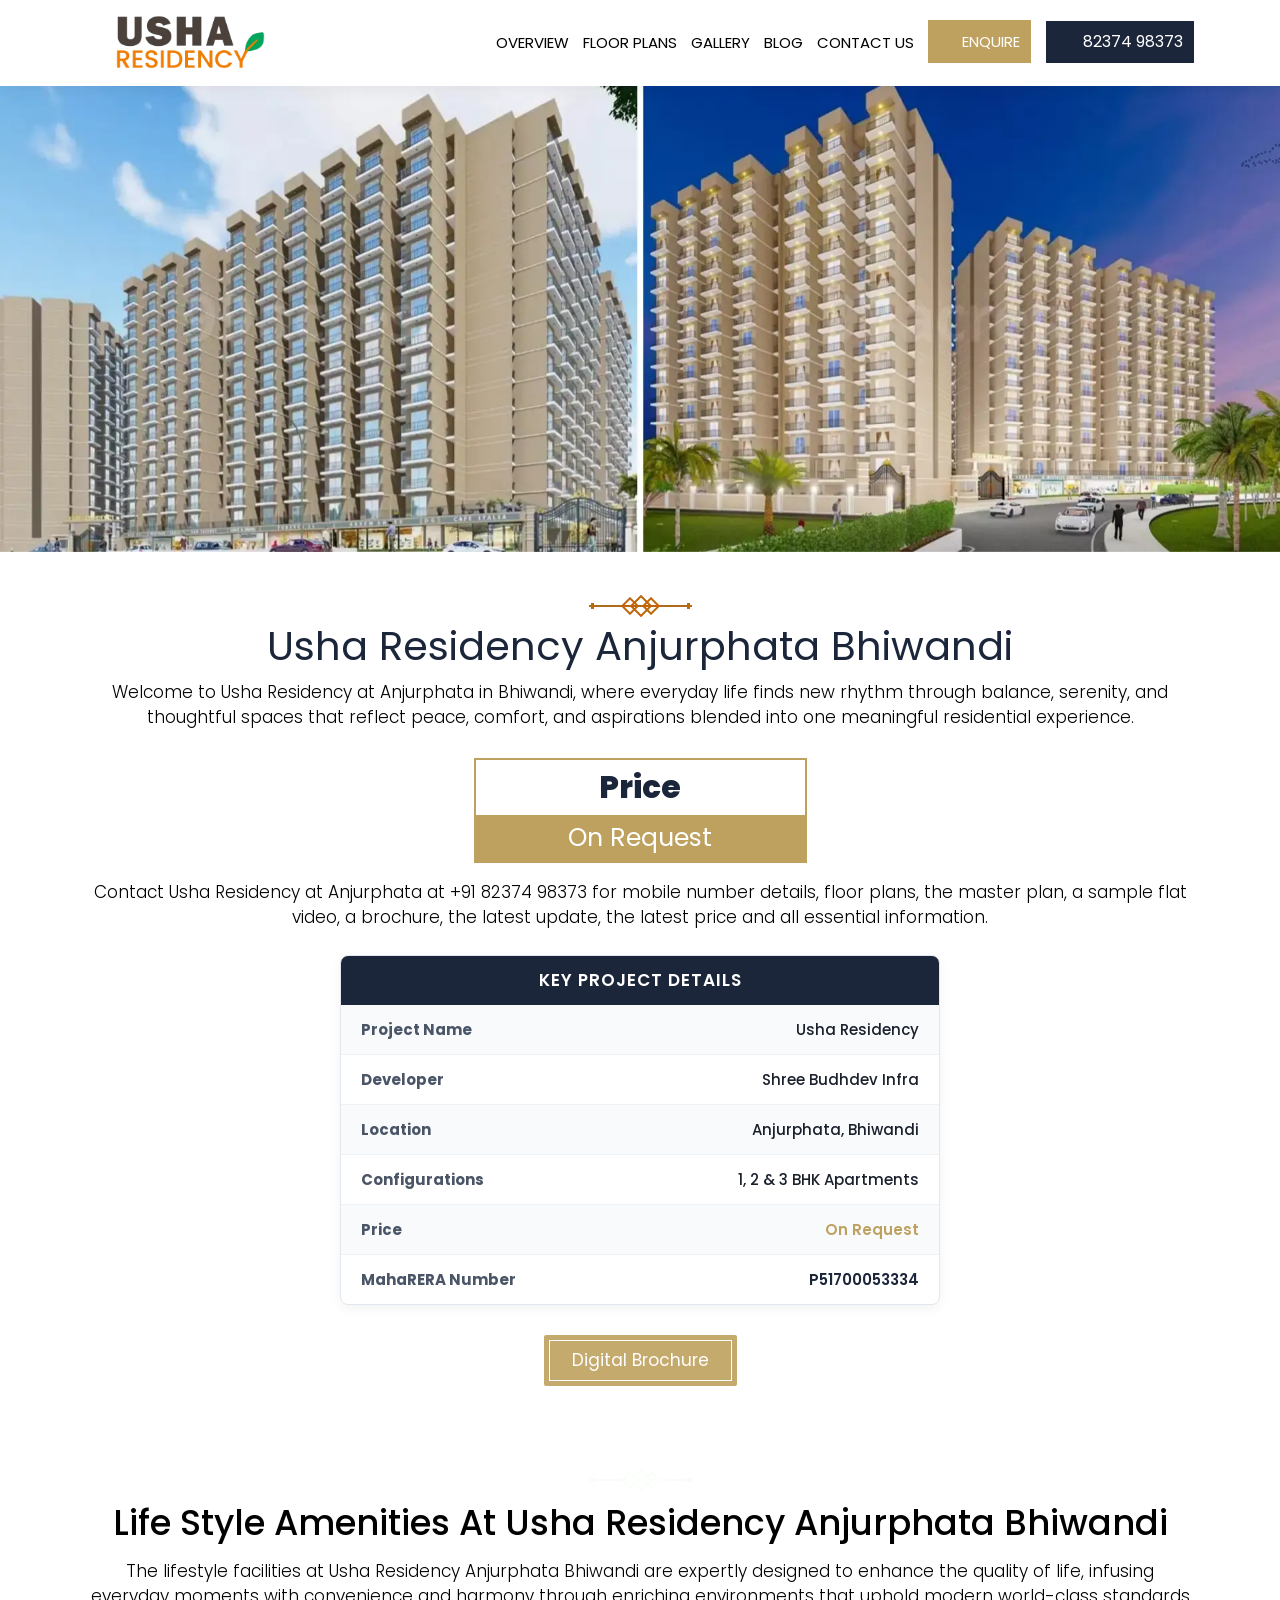
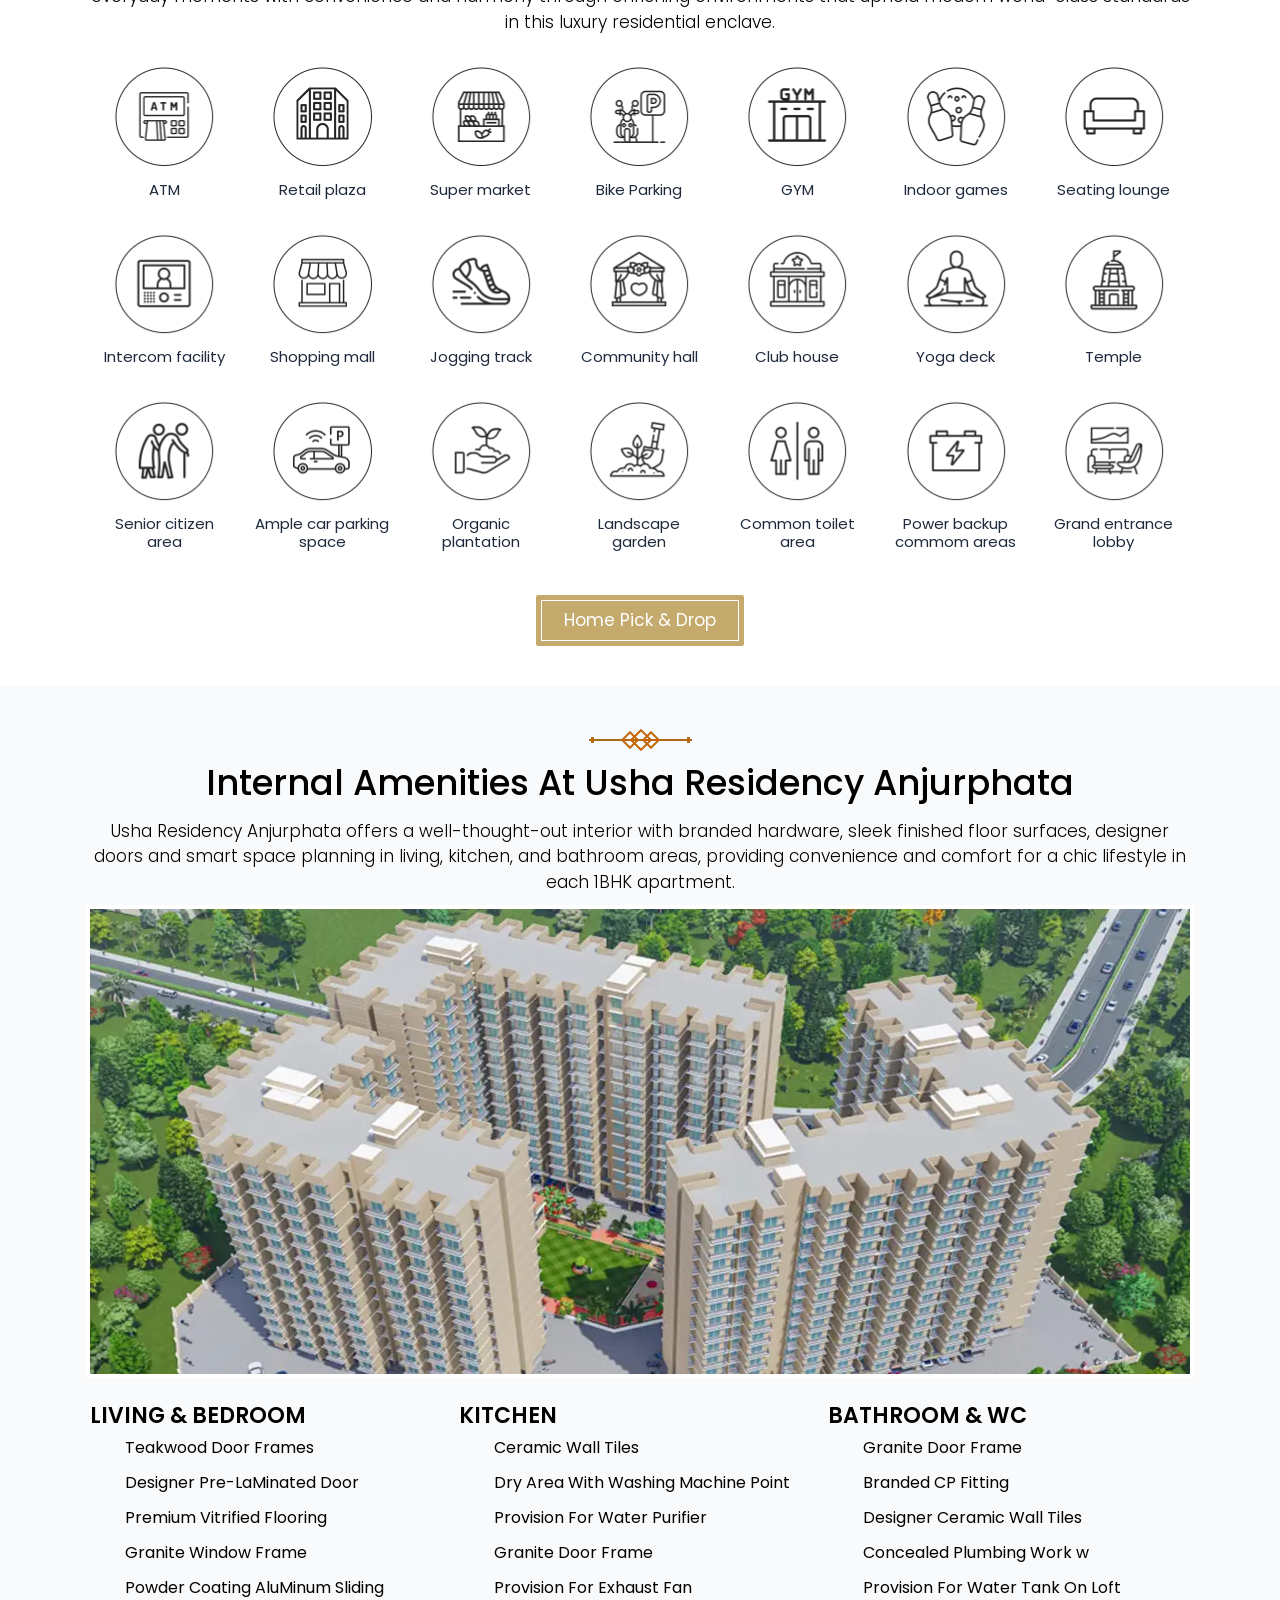
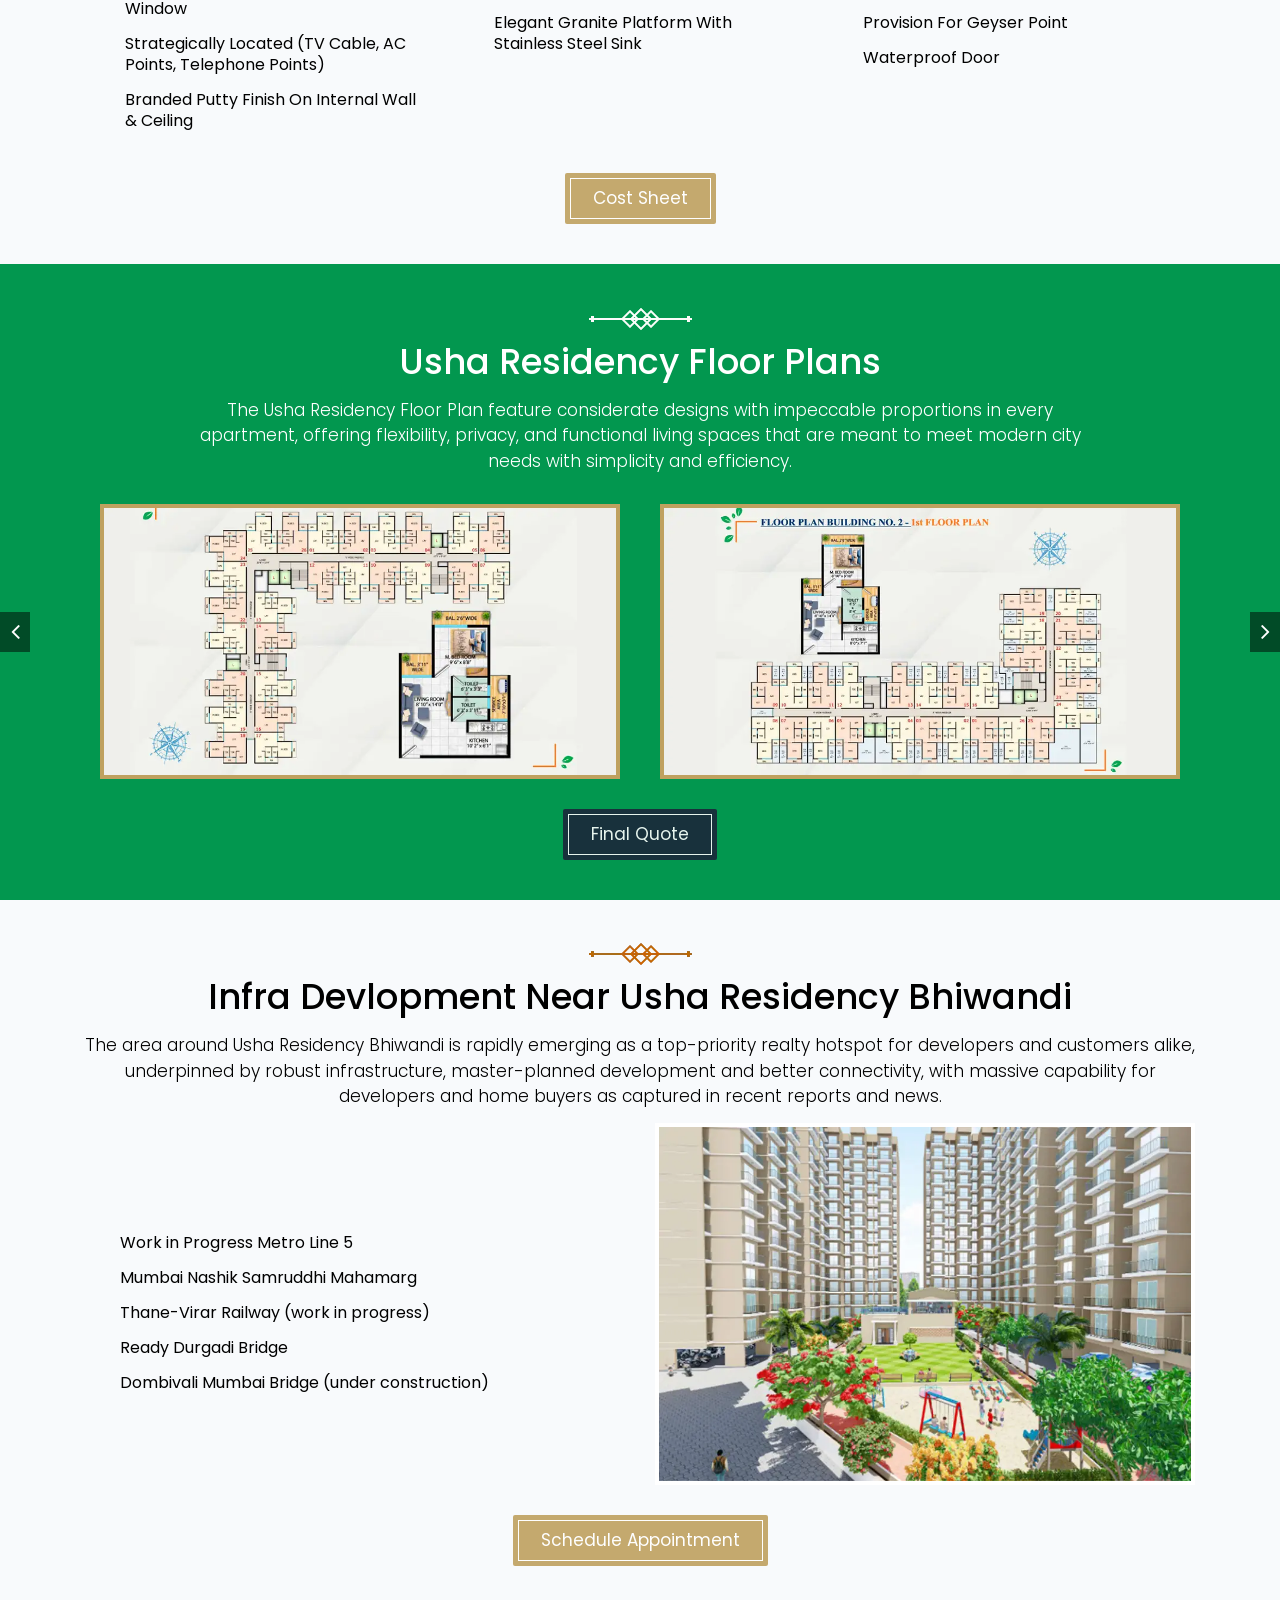
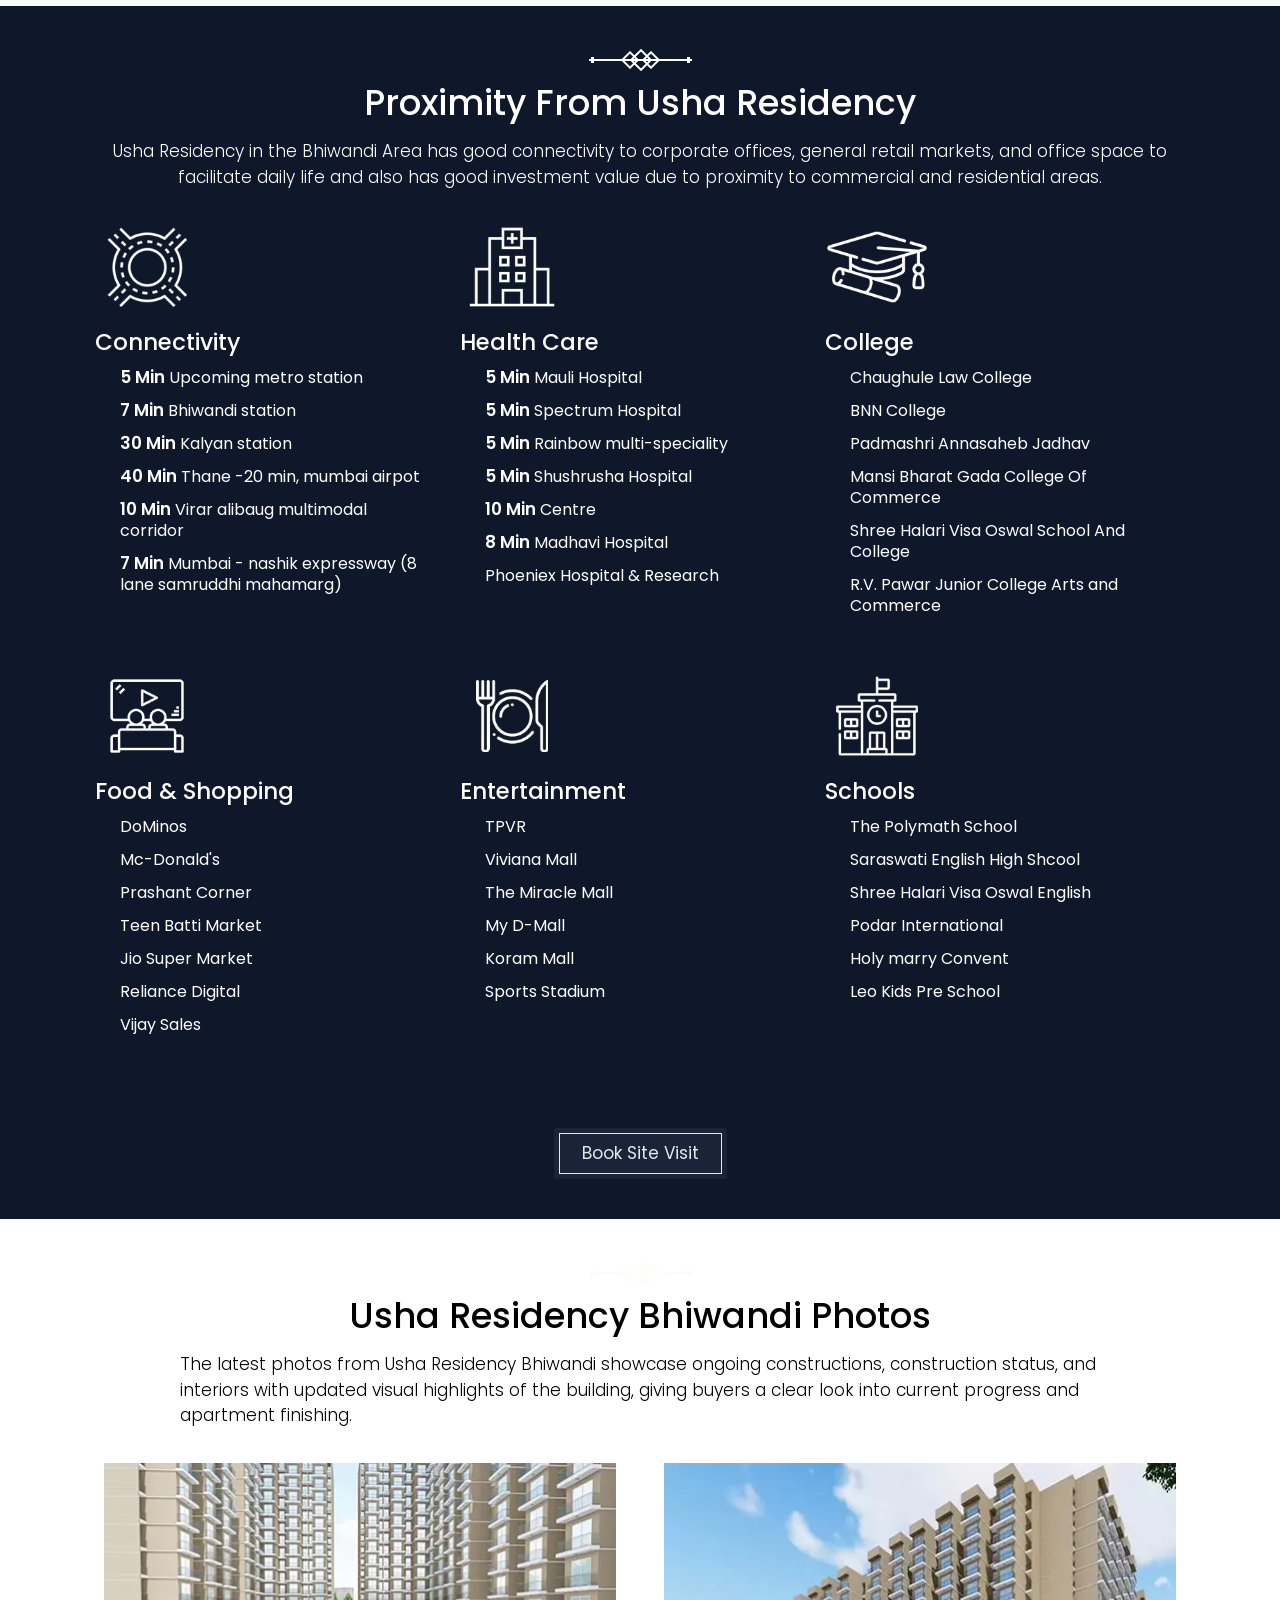
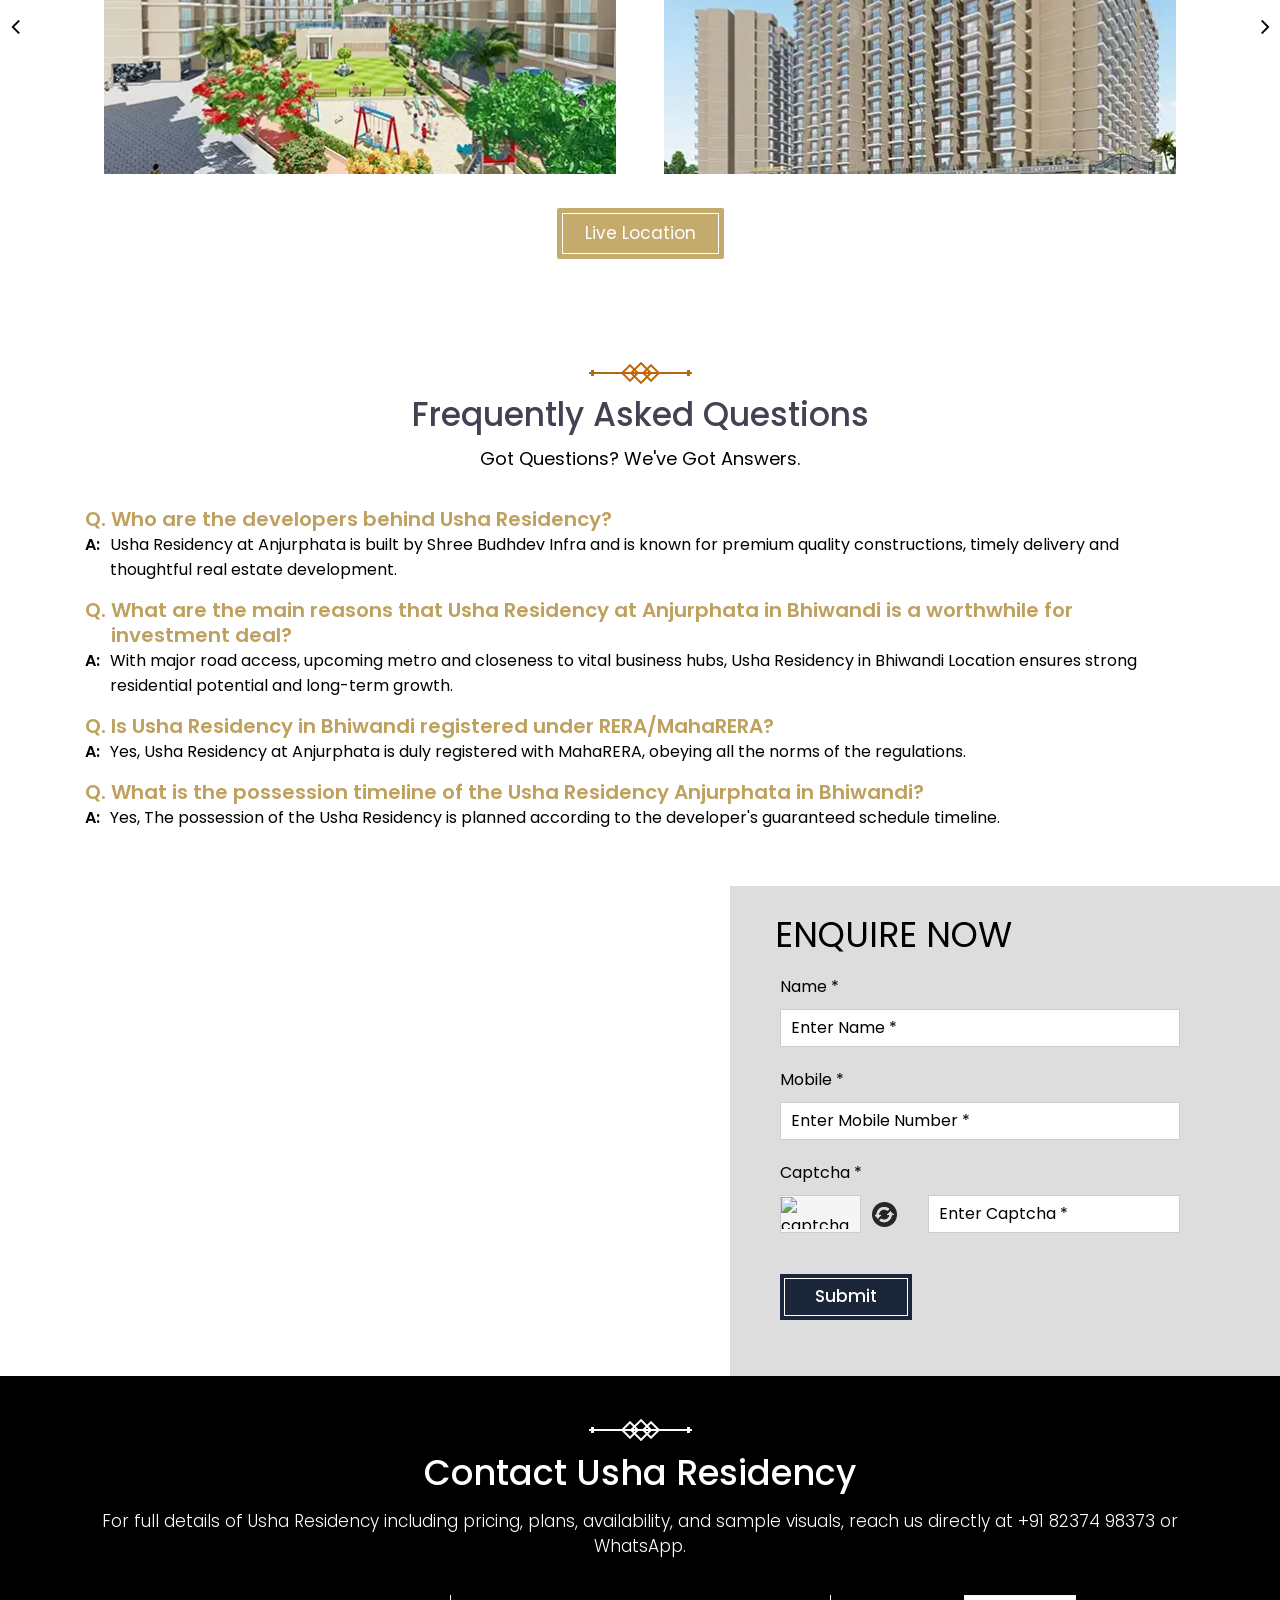
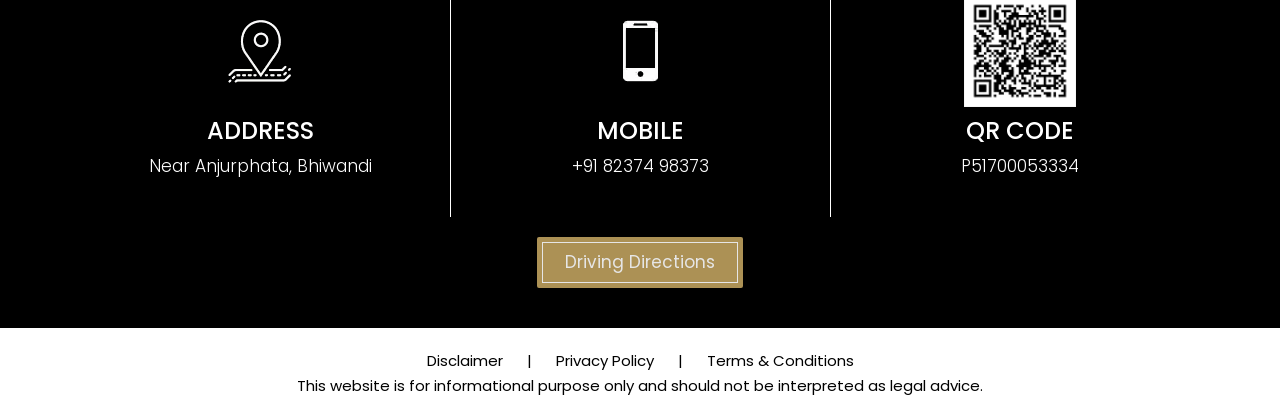
==== commit 5a013b85: "Fix invisible lifestyle icons and update old domain references to usharesidency.com" ====
--- a/index.html
+++ b/index.html
@@ -22,7 +22,7 @@
     <link href="projects/usha-residency/css/style.css?v=3" rel="stylesheet">
     <link href="projects/usha-residency/css/youtube.css" rel="stylesheet">
     <link rel="stylesheet" href="css/demo-style.css">
-    <link rel="canonical" href="https://hpinfra.in/usha-residency.php" />
+    <link rel="canonical" href="https://usharesidency.com" />
     <meta name="robots" content="index, follow">
     <!-- AEO & GEO Structured Data (JSON-LD Schema) -->
     <script type="application/ld+json">
@@ -123,7 +123,7 @@
                         <li><a href="#overview">Overview</a></li>
                         <li><a href="#floor-plan">Floor Plans</a></li>
                         <li><a href="#gallery">Gallery</a></li>
-                        <li><a href="https://hpinfra.in/projects/usha-residency/blog.php" target="_blank">Blog</a></li>
+                        <li><a href="https://usharesidency.com/blog.php" target="_blank">Blog</a></li>
                         <li><a href="#location">Contact us</a></li>
                         <li class="contact md-trigger link2"><a href="#">Enquire</a></li>
                         <li class="btn"><a href="tel:8237498373">82374 98373</a></li>
@@ -651,7 +651,7 @@
                 <div class="container">
                     <div class="row">
                         <div class="col-md-12">
-                            <div class="menus-row"><a href="https://hpinfra.in/projects/usha-residency/pages/disclaimer.php" target="_blank">Disclaimer</a> | <a href="https://hpinfra.in/projects/usha-residency/pages/privacy-policy.php" target="_blank">Privacy Policy</a> | <a href="https://hpinfra.in/projects/usha-residency/pages/terms-and-conditions.php" target="_blank">Terms & Conditions</a></div>
+                             <div class="menus-row"><a href="https://usharesidency.com/pages/disclaimer.php" target="_blank">Disclaimer</a> | <a href="https://usharesidency.com/pages/privacy-policy.php" target="_blank">Privacy Policy</a> | <a href="https://usharesidency.com/pages/terms-and-conditions.php" target="_blank">Terms & Conditions</a></div>
                             <div class="menus-row">This website is for informational purpose only and should not be interpreted as legal advice.</div>
                         </div>
                     </div>
--- a/projects/usha-residency/css/style.css
+++ b/projects/usha-residency/css/style.css
@@ -170,7 +170,7 @@
 .main-bx-icons{width:100%;float:left;padding:0}
 .box-main-big{width:13%;float:left;text-align:center;font-size:15px;padding:5px;margin:9px 7px;min-height:130px;line-height:18px}
 .box-main-img{width:100%;float:left}
-.box-main-img img{width:85%}
+.box-main-img img{width:85%;filter:brightness(0);opacity:0.85}
 .image img{border:4px solid #fff}
 .image *{width:100%}
 .image{margin-bottom:30px}
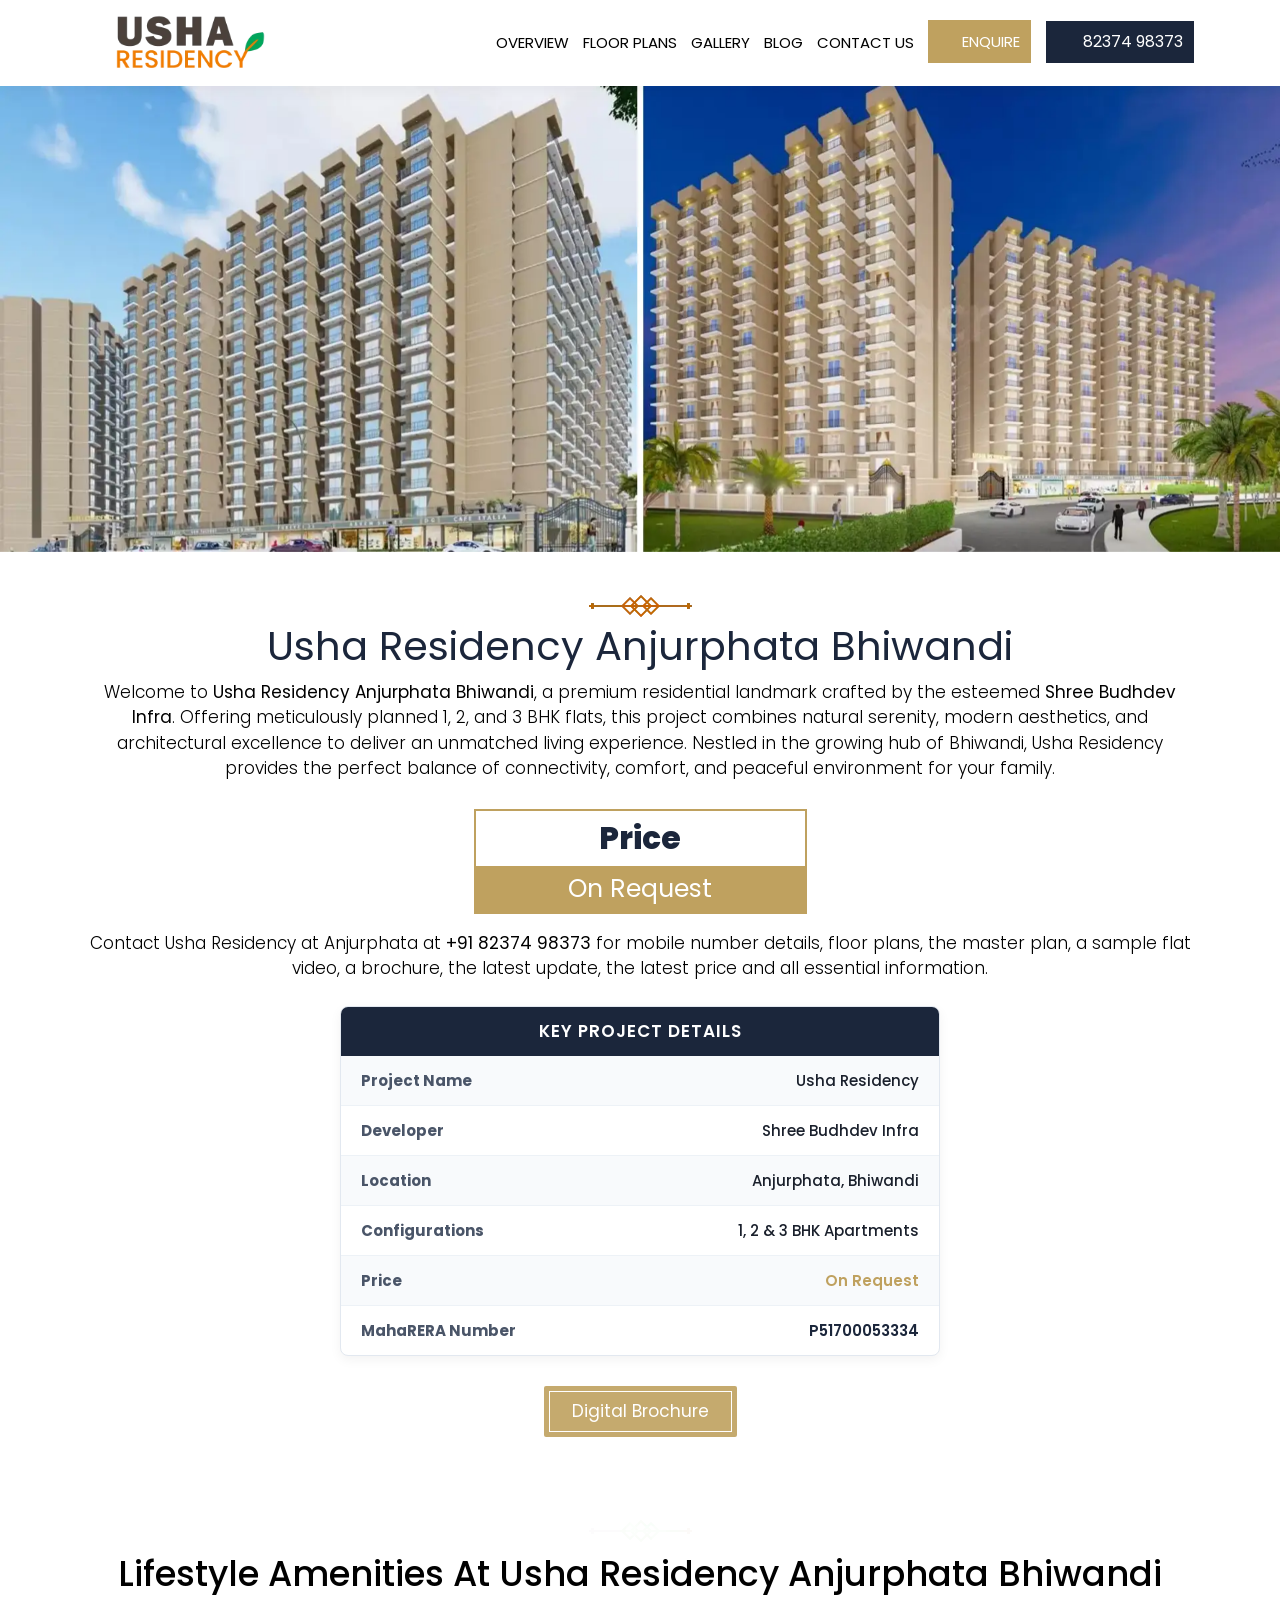
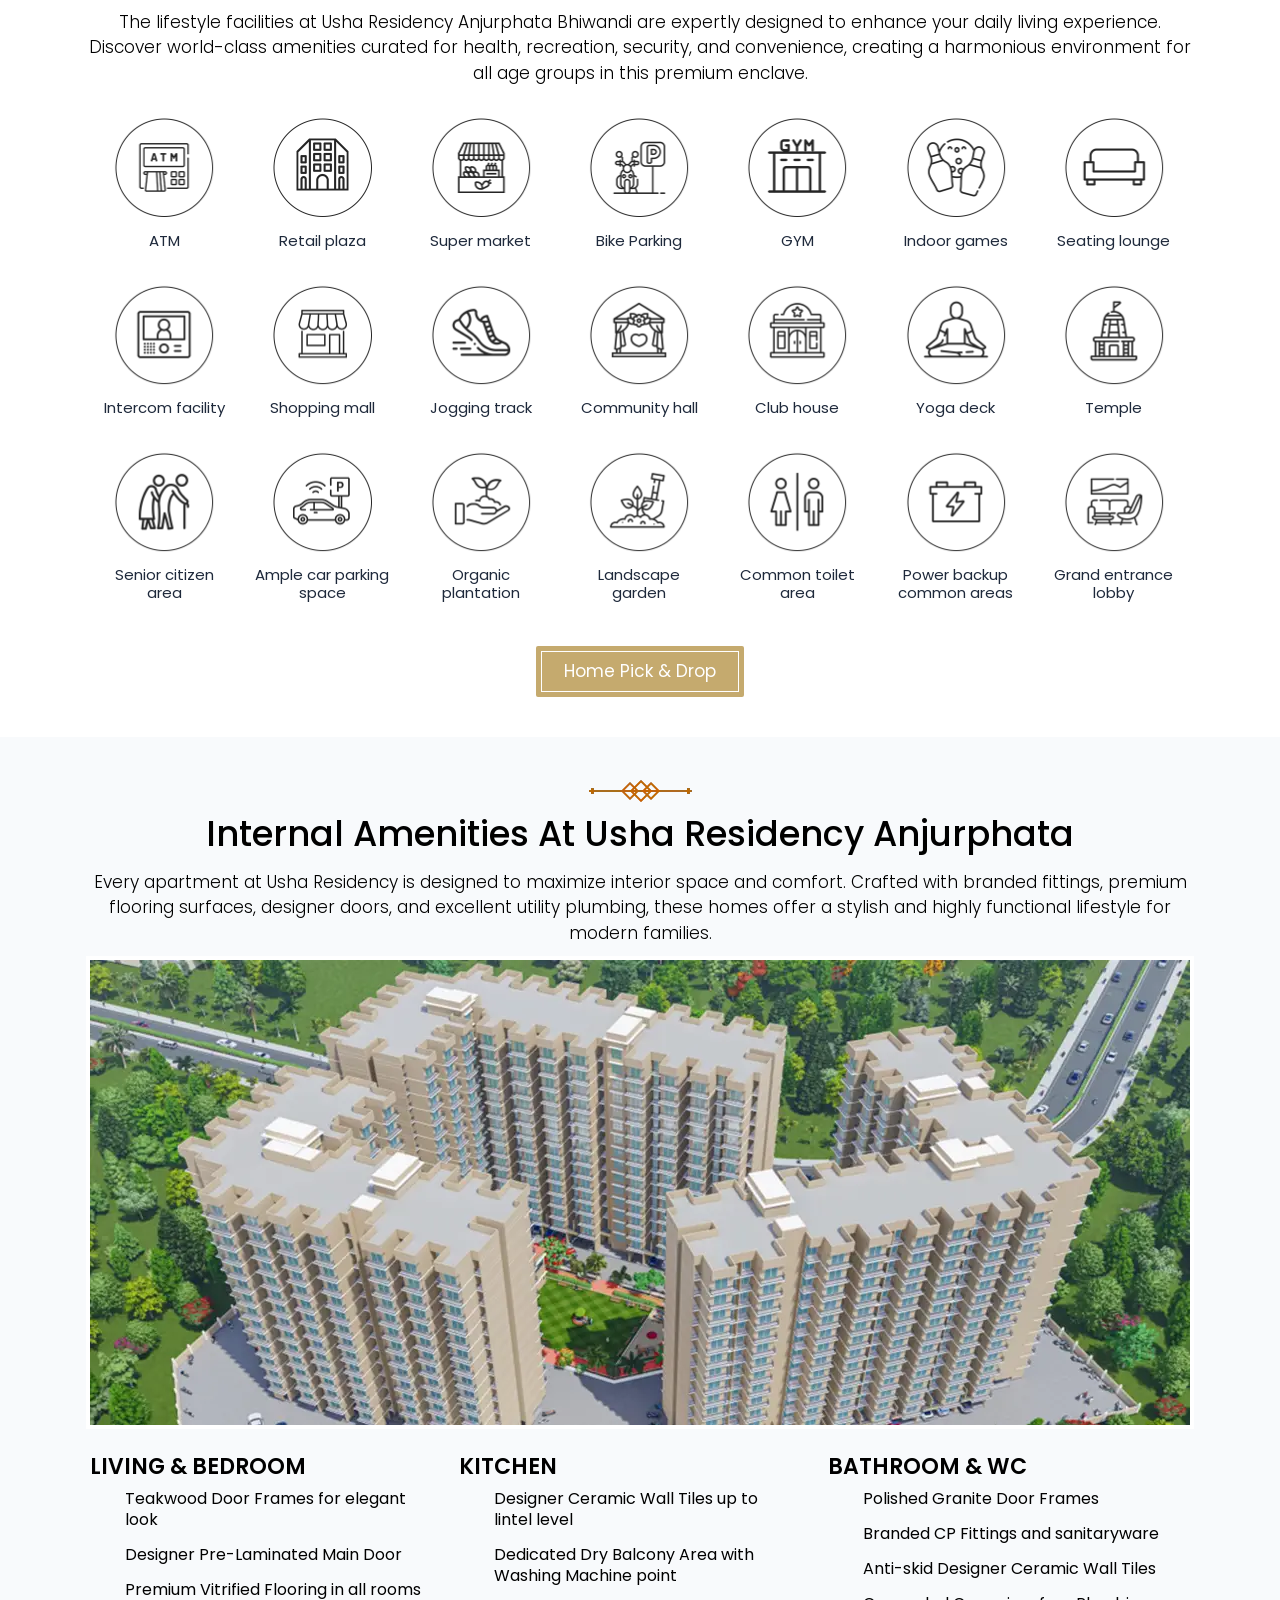
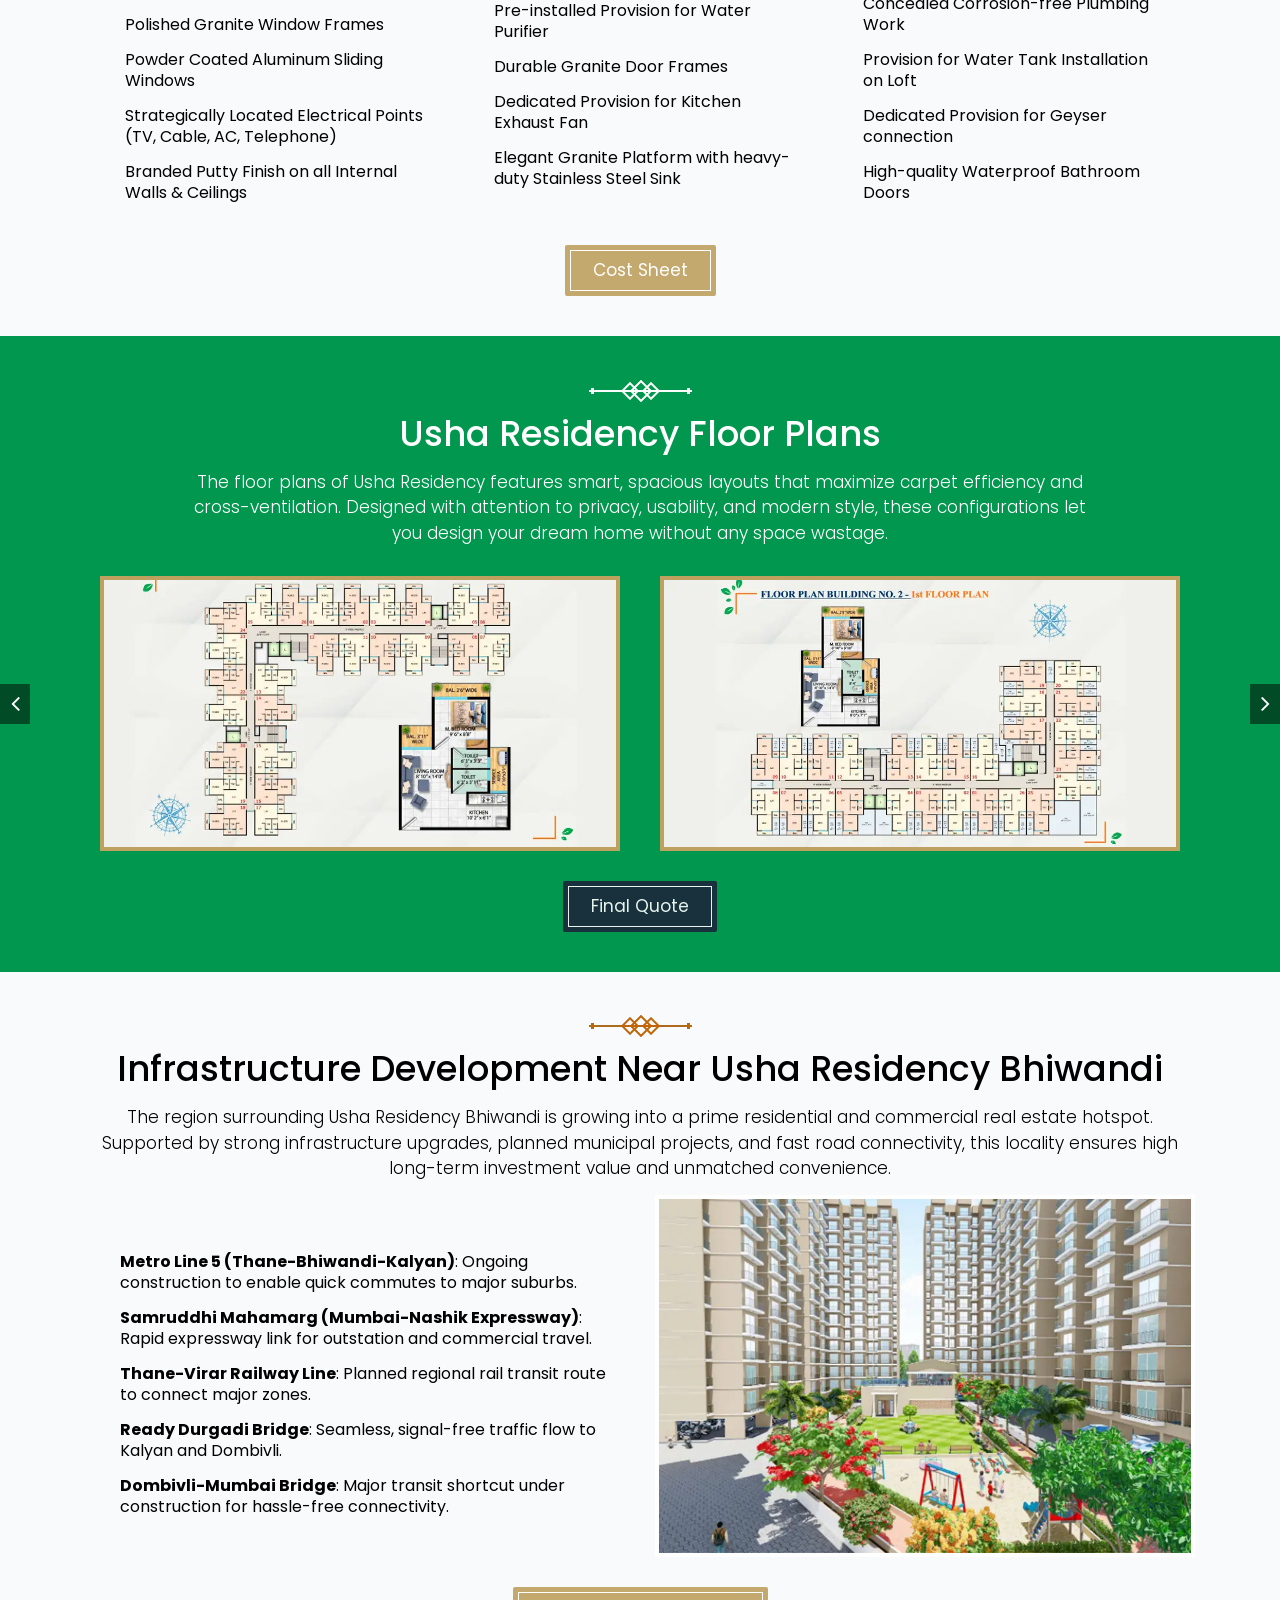
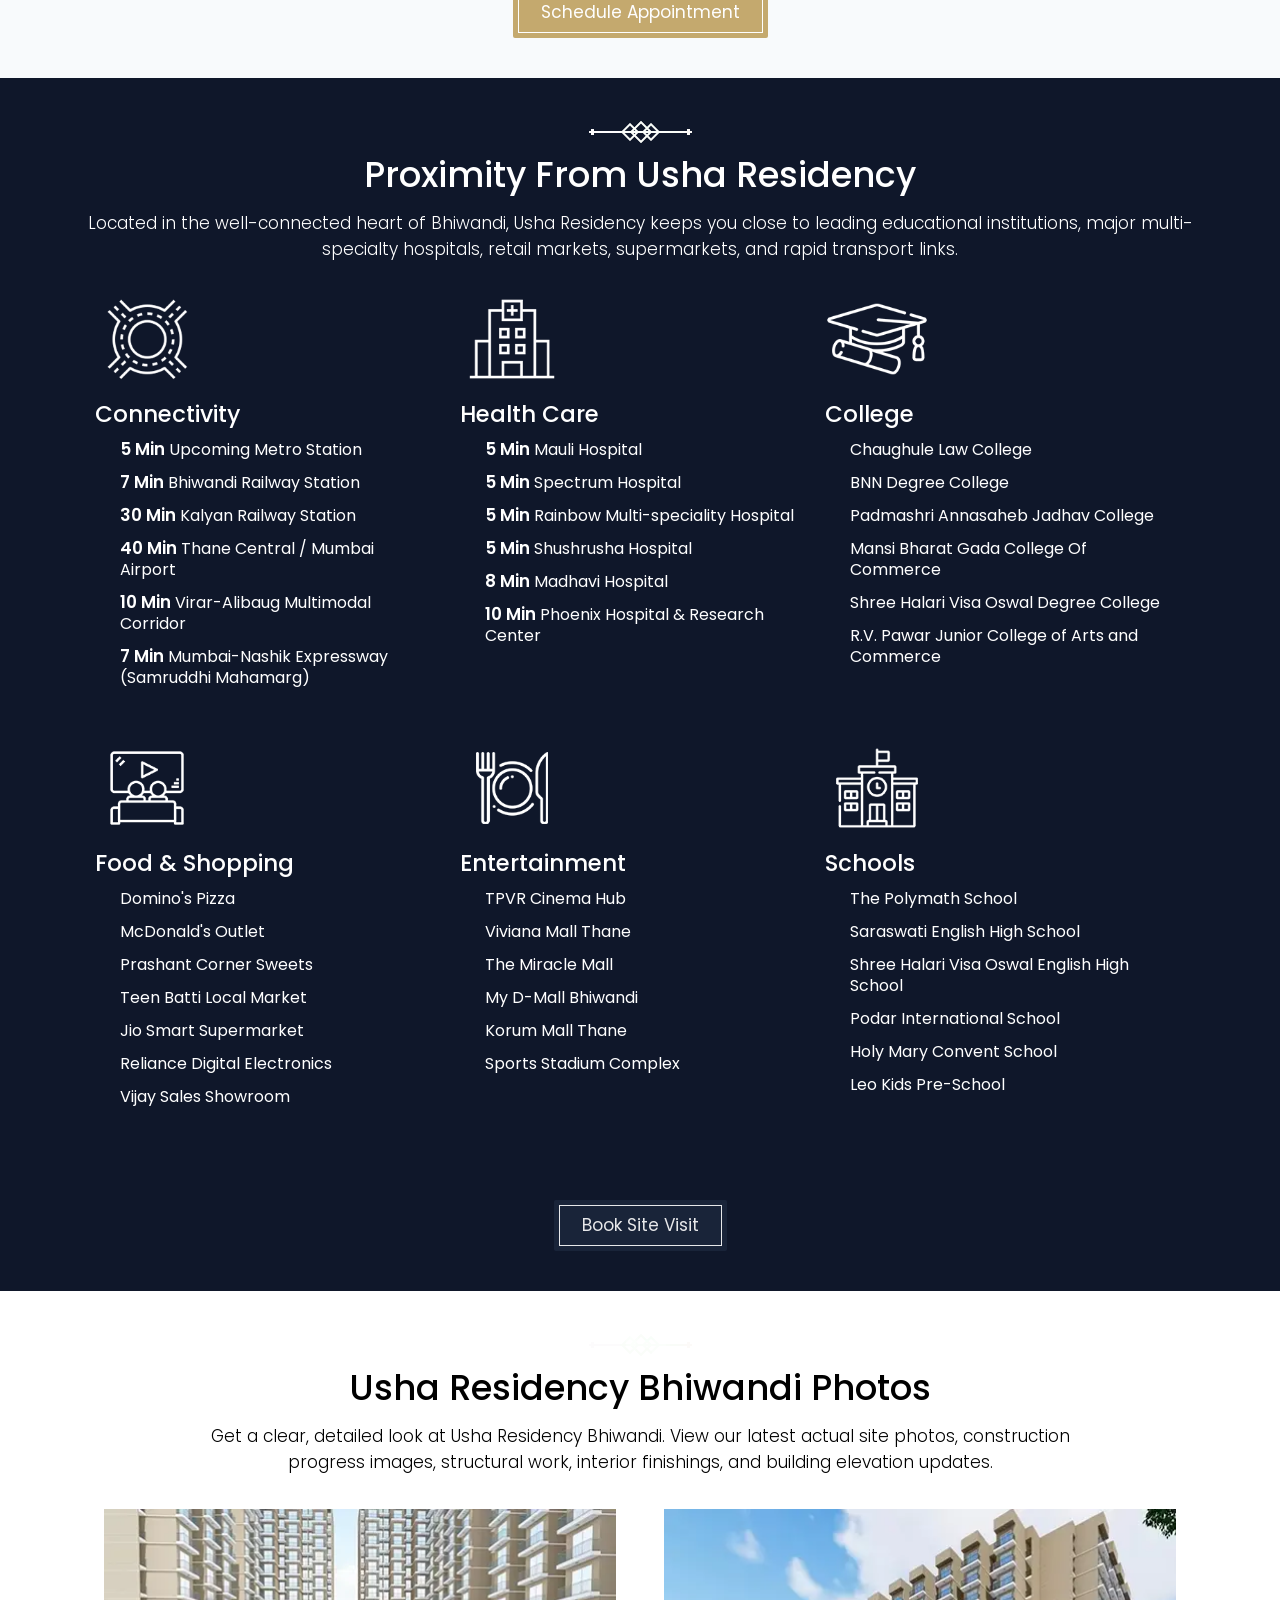
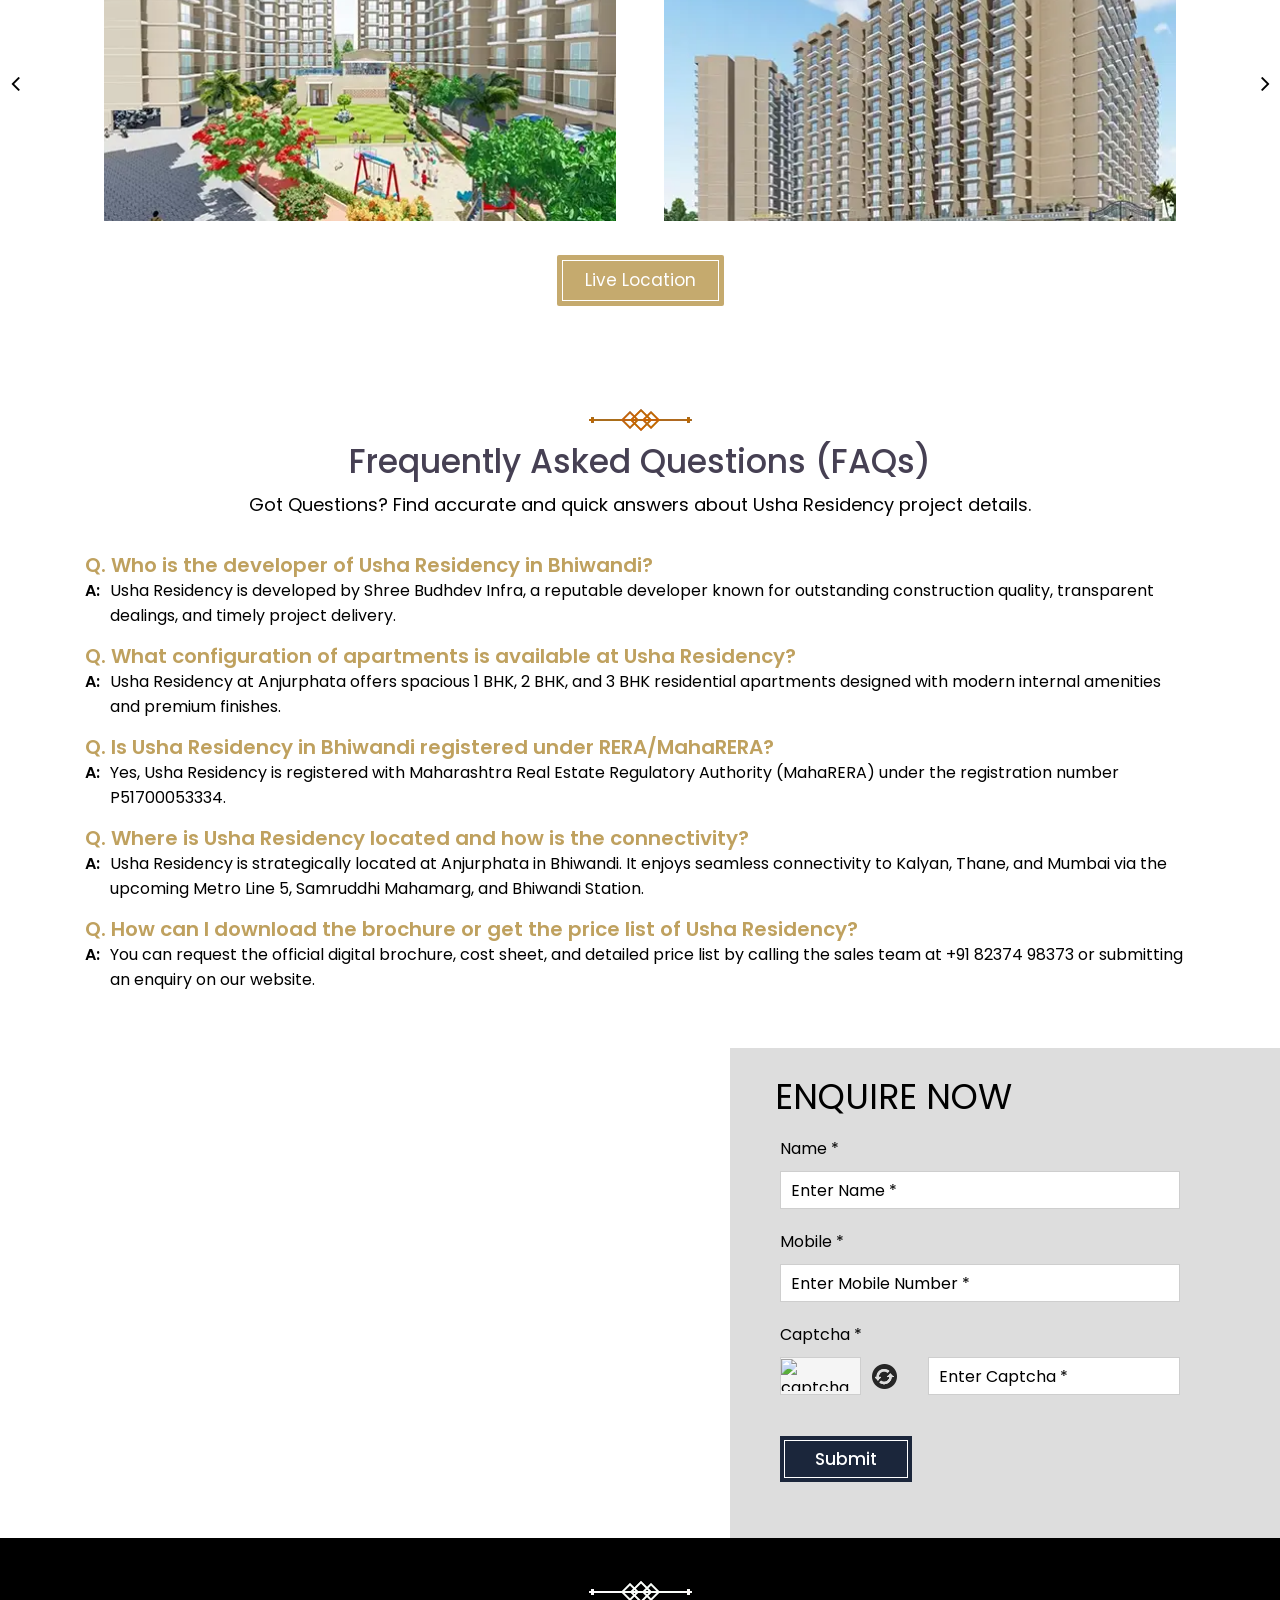
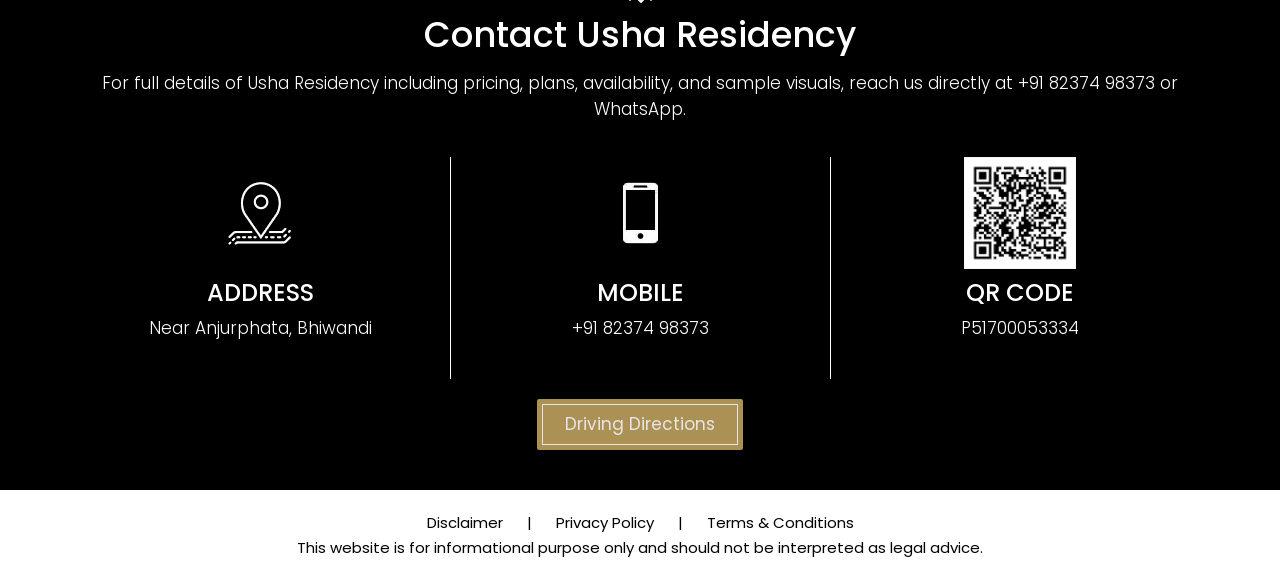
==== commit d65552c8: "Optimize index.html content for uniqueness, target 'Usha Residency' keywords, and enrich SEO/AEO/GEO" ====
--- a/index.html
+++ b/index.html
@@ -3,9 +3,26 @@
 
 <head>
     <meta charset="utf-8">
-    <title>Usha Residency Anjurphata Bhiwandi 1, 2, 3 BHK Flats</title>
+    <title>Usha Residency Anjurphata Bhiwandi | Premium 1, 2 & 3 BHK Flats</title>
     <meta name="viewport" content="width=device-width, initial-scale=1.0">
-    <meta name="description" content="Usha Residency offers affordable and cheap homes in Bhiwandi at Anjurphata Contact +91 82374 98373  for brochure price project site location sample flats video sales office address 1, 2, 3 BHK floor plan.">
+    <meta name="google-site-verification" content="MUnrOkvg_NlCmrU2GTXtM_Mj8QA65MPdH5C8jgY1Yuk" />
+    <meta name="description" content="Discover premium living at Usha Residency Anjurphata, Bhiwandi by Shree Budhdev Infra. Fully optimized 1, 2 & 3 BHK flats with luxurious amenities. Call +91 82374 98373 for brochure, price, floor plans, and site visits. MahaRERA P51700053334.">
+    <meta name="keywords" content="Usha Residency, Usha Residency Bhiwandi, Usha Residency Anjurphata, Shree Budhdev Infra, 1 BHK flats in Bhiwandi, 2 BHK flats in Bhiwandi, 3 BHK flats in Bhiwandi, flats for sale in Bhiwandi, residential projects in Bhiwandi, MahaRERA P51700053334">
+    
+    <!-- Open Graph / Facebook -->
+    <meta property="og:type" content="website">
+    <meta property="og:url" content="https://usharesidency.com/">
+    <meta property="og:title" content="Usha Residency Anjurphata Bhiwandi | Premium 1, 2 & 3 BHK Flats">
+    <meta property="og:description" content="Discover premium living at Usha Residency, Anjurphata, Bhiwandi. 1, 2 & 3 BHK apartments with modern amenities by Shree Budhdev Infra. Call +91 82374 98373.">
+    <meta property="og:image" content="https://usharesidency.com/projects/usha-residency/images/usha-residency-logo.webp">
+
+    <!-- Twitter -->
+    <meta property="twitter:card" content="summary_large_image">
+    <meta property="twitter:url" content="https://usharesidency.com/">
+    <meta property="twitter:title" content="Usha Residency Anjurphata Bhiwandi | Premium 1, 2 & 3 BHK Flats">
+    <meta property="twitter:description" content="Discover premium living at Usha Residency, Anjurphata, Bhiwandi. 1, 2 & 3 BHK apartments with modern amenities by Shree Budhdev Infra. Call +91 82374 98373.">
+    <meta property="twitter:image" content="https://usharesidency.com/projects/usha-residency/images/usha-residency-logo.webp">
+
     <link href="projects/usha-residency/images/favicon.webp" rel="icon">
     <link rel="preconnect" href="https://code.jquery.com">
     <link rel="preconnect" href="https://cdn.jsdelivr.net">
@@ -13,24 +30,27 @@
     <link rel="preconnect" href="https://fonts.googleapis.com">
     <link rel="preconnect" href="https://www.googletagmanager.com">
     <link rel="preconnect" href="https://fonts.gstatic.com" crossorigin>
+    
     <!-- Google Fonts -->
     <link href="https://fonts.googleapis.com/css2?family=Poppins:wght@300;400;500;600;700&display=swap" rel="stylesheet">
     <link rel="stylesheet" href="https://cdn.jsdelivr.net/npm/bootstrap@4.6.2/dist/css/bootstrap.min.css" integrity="sha384-xOolHFLEh07PJGoPkLv1IbcEPTNtaed2xpHsD9ESMhqIYd0nLMwNLD69Npy4HI+N" crossorigin="anonymous">
     <link rel="stylesheet" href="https://cdnjs.cloudflare.com/ajax/libs/font-awesome/4.7.0/css/font-awesome.min.css" integrity="sha512-SfTiTlX6kk+qitfevl/7LibUOeJWlt9rbyDn92a1DqWOw9vWG2MFoays0sgObmWazO5BQPiFucnnEAjpAB+/Sw==" crossorigin="anonymous" referrerpolicy="no-referrer" />
     <link rel="stylesheet" href="https://cdnjs.cloudflare.com/ajax/libs/fancybox/3.5.7/jquery.fancybox.min.css" integrity="sha512-H9jrZiiopUdsLpg94A333EfumgUBpO9MdbxStdeITo+KEIMaNfHNvwyjjDJb+ERPaRS6DpyRlKbvPUasNItRyw==" crossorigin="anonymous" referrerpolicy="no-referrer" />
     <link rel="stylesheet" href="https://cdnjs.cloudflare.com/ajax/libs/OwlCarousel2/2.3.4/assets/owl.carousel.min.css" integrity="sha512-tS3S5qG0BlhnQROyJXvNjeEM4UpMXHrQfTGmbQ1gKmelCxlSEBUaxhRBj/EFTzpbP4RVSrpEikbmdJobCvhE3g==" crossorigin="anonymous" referrerpolicy="no-referrer" />
+    
     <link href="projects/usha-residency/css/style.css?v=3" rel="stylesheet">
     <link href="projects/usha-residency/css/youtube.css" rel="stylesheet">
     <link rel="stylesheet" href="css/demo-style.css">
     <link rel="canonical" href="https://usharesidency.com" />
     <meta name="robots" content="index, follow">
-    <!-- AEO & GEO Structured Data (JSON-LD Schema) -->
+
+    <!-- Schema Structured Data -->
     <script type="application/ld+json">
     {
       "@context": "https://schema.org",
       "@type": "ApartmentComplex",
       "name": "Usha Residency",
-      "description": "Usha Residency Anjurphata Bhiwandi offers premium 1, 2, and 3 BHK apartments with world-class lifestyle and internal amenities.",
+      "description": "Usha Residency Anjurphata Bhiwandi offers premium 1, 2, and 3 BHK apartments with world-class lifestyle and internal amenities by Shree Budhdev Infra.",
       "url": "https://usharesidency.com",
       "logo": "https://usharesidency.com/projects/usha-residency/images/usha-residency-logo.webp",
       "address": {
@@ -38,7 +58,8 @@
         "streetAddress": "Anjurphata",
         "addressLocality": "Bhiwandi",
         "addressRegion": "Maharashtra",
-        "addressCountry": "IN"
+        "addressCountry": "IN",
+        "postalCode": "421302"
       },
       "telephone": "+91-8237498373",
       "numberOfAccommodationUnits": {
@@ -62,6 +83,7 @@
       "identifier": "P51700053334"
     }
     </script>
+
     <script type="application/ld+json">
     {
       "@context": "https://schema.org",
@@ -69,37 +91,109 @@
       "mainEntity": [
         {
           "@type": "Question",
-          "name": "Who are the developers behind Usha Residency?",
+          "name": "Who is the developer of Usha Residency in Bhiwandi?",
           "acceptedAnswer": {
             "@type": "Answer",
-            "text": "Usha Residency at Anjurphata is built by Shree Budhdev Infra, known for premium quality construction, timely delivery, and thoughtful real estate development."
+            "text": "Usha Residency is developed by Shree Budhdev Infra, a reputable real estate developer known for constructing high-quality residential spaces, timely delivery, and modern architectural design."
           }
         },
         {
           "@type": "Question",
-          "name": "What are the main reasons that Usha Residency at Anjurphata in Bhiwandi is a worthwhile investment deal?",
+          "name": "What configuration of apartments is available at Usha Residency?",
           "acceptedAnswer": {
             "@type": "Answer",
-            "text": "With major road access, upcoming metro, and closeness to vital business hubs, Usha Residency in Bhiwandi Location ensures strong residential potential and long-term growth."
+            "text": "Usha Residency at Anjurphata offers spacious 1 BHK, 2 BHK, and 3 BHK residential apartments designed with modern internal amenities and premium finishes."
           }
         },
         {
           "@type": "Question",
-          "name": "Is Usha Residency in Bhiwandi registered under RERA/MahaRERA?",
+          "name": "What is the RERA registration number for Usha Residency?",
           "acceptedAnswer": {
             "@type": "Answer",
-            "text": "Yes, Usha Residency at Anjurphata is duly registered with MahaRERA under the registration number P51700053334, obeying all RERA regulations."
+            "text": "Usha Residency is registered with Maharashtra Real Estate Regulatory Authority (MahaRERA) under the registration number P51700053334."
           }
         },
         {
           "@type": "Question",
-          "name": "What is the possession timeline of the Usha Residency Anjurphata in Bhiwandi?",
+          "name": "Where is Usha Residency located and how is the connectivity?",
           "acceptedAnswer": {
             "@type": "Answer",
-            "text": "The possession of the Usha Residency is planned according to the developer's guaranteed schedule timeline."
+            "text": "Usha Residency is strategically located at Anjurphata in Bhiwandi. It enjoys seamless connectivity to Kalyan, Thane, and Mumbai via the upcoming Metro Line 5, Samruddhi Mahamarg, and Bhiwandi Station."
+          }
+        },
+        {
+          "@type": "Question",
+          "name": "How can I download the brochure or get the price list of Usha Residency?",
+          "acceptedAnswer": {
+            "@type": "Answer",
+            "text": "You can request the official digital brochure, cost sheet, and detailed price list by calling the sales team at +91 82374 98373 or submitting an enquiry on our website."
           }
         }
       ]
+    }
+    </script>
+    <script type="application/ld+json">
+    {
+      "@context": "https://schema.org",
+      "@type": "WebSite",
+      "name": "Usha Residency",
+      "url": "https://usharesidency.com/",
+      "potentialAction": {
+        "@type": "SearchAction",
+        "target": "https://usharesidency.com/?s={search_term_string}",
+        "query-input": "required name=search_term_string"
+      }
+    }
+    </script>
+    <script type="application/ld+json">
+    {
+      "@context": "https://schema.org",
+      "@type": "BreadcrumbList",
+      "itemListElement": [
+        {
+          "@type": "ListItem",
+          "position": 1,
+          "name": "Home",
+          "item": "https://usharesidency.com"
+        },
+        {
+          "@type": "ListItem",
+          "position": 2,
+          "name": "Disclaimer",
+          "item": "https://usharesidency.com/pages/disclaimer.php"
+        },
+        {
+          "@type": "ListItem",
+          "position": 3,
+          "name": "Privacy Policy",
+          "item": "https://usharesidency.com/pages/privacy-policy.php"
+        },
+        {
+          "@type": "ListItem",
+          "position": 4,
+          "name": "Terms & Conditions",
+          "item": "https://usharesidency.com/pages/terms-and-conditions.php"
+        }
+      ]
+    }
+    </script>
+    <script type="application/ld+json">
+    {
+      "@context": "https://schema.org",
+      "@type": "RealEstateAgent",
+      "name": "Shree Budhdev Infra (Usha Residency Developer)",
+      "image": "https://usharesidency.com/projects/usha-residency/images/usha-residency-logo.webp",
+      "telephonename": "+918237498373",
+      "email": "javheri80@gmail.com",
+      "address": {
+        "@type": "PostalAddress",
+        "streetAddress": "Anjurphata",
+        "addressLocality": "Bhiwandi",
+        "addressRegion": "Maharashtra",
+        "addressCountry": "IN",
+        "postalCode": "421302"
+      },
+      "url": "https://usharesidency.com"
     }
     </script>
 </head>
@@ -117,7 +211,7 @@
         <!-- page header starts here!-->
         <header id="header" class="fixed-top">
             <div class="container d-flex align-items-center ">
-                <div class="logo mr-auto"> <a href="index.html" class=""><img src="projects/usha-residency/images/usha-residency-logo.webp" title="Usha Residency Anjurphata Bhiwandi Logo" alt="Usha Residency Anjurphata Bhiwandi Logo" class="img-fluid"></a> </div>
+                <div class="logo mr-auto"> <a href="index.html" class=""><img src="projects/usha-residency/images/usha-residency-logo.webp" title="Usha Residency Anjurphata Bhiwandi Logo" alt="Usha Residency Anjurphata Bhiwandi Premium Apartments Logo" class="img-fluid"></a> </div>
                 <nav class="main-nav float-left d-none d-lg-block">
                     <ul>
                         <li><a href="#overview">Overview</a></li>
@@ -138,7 +232,10 @@
                     <div id="myCarousel" class="carousel slide" data-ride="carousel" data-interval="3000">
                         <!-- Wrapper for slides -->
                         <div class="carousel-inner">
-                            <div class="carousel-item header-1 active"> <img src="projects/usha-residency/images/usha-residency-slide1.webp" class="for-desktop" title="Usha Residency Anjurphata Bhiwandi" alt="Usha Residency Anjurphata Bhiwandi"> <img src="projects/usha-residency/images/usha-residency-slide1-mobile.webp" class="for-mobile" title="Usha Residency Anjurphata Bhiwandi" alt="Usha Residency Anjurphata Bhiwandi"> </div>
+                            <div class="carousel-item header-1 active"> 
+                                <img src="projects/usha-residency/images/usha-residency-slide1.webp" class="for-desktop" title="Usha Residency Anjurphata Bhiwandi Elevation Banner" alt="Usha Residency Anjurphata Bhiwandi Premium Residential Building Elevation"> 
+                                <img src="projects/usha-residency/images/usha-residency-slide1-mobile.webp" class="for-mobile" title="Usha Residency Anjurphata Bhiwandi Mobile Elevation Banner" alt="Usha Residency Anjurphata Bhiwandi Building Elevation Mobile View"> 
+                            </div>
                         </div>
                     </div>
                 </div>
@@ -148,11 +245,11 @@
         <section id="overview">
             <div class="container">
                 <div class="row">
-                    <div class="border-bx"><img loading="lazy" src="projects/usha-residency/images/usha-residency-border-black.webp" title="Usha Residency Anjurphata Bhiwandi" alt="Usha Residency Anjurphata Bhiwandi"> </div>
+                    <div class="border-bx"><img loading="lazy" src="projects/usha-residency/images/usha-residency-border-black.webp" title="Usha Residency Anjurphata Bhiwandi Border Design" alt="Usha Residency Decorative Border Line"> </div>
                     <div class="col-md-12">
                         <div class="about-main">
                             <h1 class="heading text-center">Usha Residency Anjurphata Bhiwandi</h1>
-                            <p class="text-center">Welcome to Usha Residency at Anjurphata in Bhiwandi, where everyday life finds new rhythm through balance, serenity, and thoughtful spaces that reflect peace, comfort, and aspirations blended into one meaningful residential experience.</p>
+                            <p class="text-center">Welcome to <strong>Usha Residency Anjurphata Bhiwandi</strong>, a premium residential landmark crafted by the esteemed <strong>Shree Budhdev Infra</strong>. Offering meticulously planned 1, 2, and 3 BHK flats, this project combines natural serenity, modern aesthetics, and architectural excellence to deliver an unmatched living experience. Nestled in the growing hub of Bhiwandi, Usha Residency provides the perfect balance of connectivity, comfort, and peaceful environment for your family.</p>
                             <div class="full-width-bx">
                                 <div class="price-bx-main">
                                     <div class="price-bx">
@@ -161,7 +258,7 @@
                                     </div>
                                 </div>
                             </div>
-                            <p class="text-center"> Contact Usha Residency at Anjurphata at +91 82374 98373 for mobile number details, floor plans, the master plan, a sample flat video, a brochure, the latest update, the latest price and all essential information. </p>
+                            <p class="text-center"> Contact Usha Residency at Anjurphata at <strong>+91 82374 98373</strong> for mobile number details, floor plans, the master plan, a sample flat video, a brochure, the latest update, the latest price and all essential information. </p>
                             
                             <!-- Key Project Highlights for AEO / GEO -->
                             <div class="project-facts-table mt-4 mb-4" style="max-width: 600px; margin: 25px auto; border: 1px solid #e2e8f0; border-radius: 8px; overflow: hidden; box-shadow: 0 4px 12px rgba(0,0,0,0.05); background: #ffffff;">
@@ -203,92 +300,92 @@
         <!--lifestyle amenities starts here!-->
         <section class="feature-bx bg-gray" id="demo">
             <div class="container">
-                <div class="border-bx"><img loading="lazy" src="projects/usha-residency/images/usha-residency-border.webp" title="Usha Residency Anjurphata Bhiwandi" alt="Usha Residency Anjurphata Bhiwandi"> </div>
-                <h2 class="heading text-center black">Life Style Amenities At Usha Residency Anjurphata Bhiwandi</h2>
-                <p class="black">The lifestyle facilities at Usha Residency Anjurphata Bhiwandi are expertly designed to enhance the quality of life, infusing everyday moments with convenience and harmony through enriching environments that uphold modern world-class standards in this luxury residential enclave.</p>
+                <div class="border-bx"><img loading="lazy" src="projects/usha-residency/images/usha-residency-border.webp" title="Usha Residency Anjurphata Bhiwandi Border" alt="Usha Residency Decorative Border Line"> </div>
+                <h2 class="heading text-center black">Lifestyle Amenities At Usha Residency Anjurphata Bhiwandi</h2>
+                <p class="black text-center">The lifestyle facilities at Usha Residency Anjurphata Bhiwandi are expertly designed to enhance your daily living experience. Discover world-class amenities curated for health, recreation, security, and convenience, creating a harmonious environment for all age groups in this premium enclave.</p>
                 <div class="main-bx-icons">
                     <div class="box-main-big">
-                        <div class="box-main-img"><img loading="lazy" src="projects/usha-residency/images/usha-residency-icon-07.webp" title=" Usha Residency Anjurphata Bhiwandi" alt="Usha Residency Anjurphata Bhiwandi"></div>
+                        <div class="box-main-img"><img loading="lazy" src="projects/usha-residency/images/usha-residency-icon-07.webp" title="Usha Residency ATM Facility" alt="ATM Facility inside Usha Residency Bhiwandi"></div>
                         <div class="box-main-text">ATM</div>
                     </div>
                     <div class="box-main-big">
-                        <div class="box-main-img"><img loading="lazy" src="projects/usha-residency/images/usha-residency-icon-08.webp" title="Usha Residency Anjurphata Bhiwandi" alt="Usha Residency Anjurphata Bhiwandi"></div>
+                        <div class="box-main-img"><img loading="lazy" src="projects/usha-residency/images/usha-residency-icon-08.webp" title="Usha Residency Retail Plaza" alt="Retail Plaza shopping area inside Usha Residency Anjurphata"></div>
                         <div class="box-main-text">Retail plaza</div>
                     </div>
                     <div class="box-main-big">
-                        <div class="box-main-img"><img loading="lazy" src="projects/usha-residency/images/usha-residency-icon-09.webp" title="Usha Residency Anjurphata Bhiwandi" alt="Usha Residency Anjurphata Bhiwandi"></div>
+                        <div class="box-main-img"><img loading="lazy" src="projects/usha-residency/images/usha-residency-icon-09.webp" title="Usha Residency Supermarket" alt="Supermarket convenience store inside Usha Residency"></div>
                         <div class="box-main-text">Super market</div>
                     </div>
                     <div class="box-main-big">
-                        <div class="box-main-img"><img loading="lazy" src="projects/usha-residency/images/usha-residency-anjurphata-icon-10.webp" title="Usha Residency Bhiwandi" alt="Usha Residency Bhiwandi"></div>
+                        <div class="box-main-img"><img loading="lazy" src="projects/usha-residency/images/usha-residency-anjurphata-icon-10.webp" title="Usha Residency Bike Parking" alt="Safe Bike Parking Area at Usha Residency"></div>
                         <div class="box-main-text">Bike Parking</div>
                     </div>
                     <div class="box-main-big">
-                        <div class="box-main-img"><img loading="lazy" src="projects/usha-residency/images/usha-residency-anjurphata-icon-11.webp" title="Usha Residency Bhiwandi" alt="Usha Residency Bhiwandi"></div>
+                        <div class="box-main-img"><img loading="lazy" src="projects/usha-residency/images/usha-residency-anjurphata-icon-11.webp" title="Usha Residency Modern Gym" alt="Modern Gymnasium Fitness Centre at Usha Residency"></div>
                         <div class="box-main-text">GYM</div>
                     </div>
                     <div class="box-main-big">
-                        <div class="box-main-img"><img loading="lazy" src="projects/usha-residency/images/usha-residency-anjurphata-icon-12.webp" title="Usha Residency Bhiwandi" alt="Usha Residency Bhiwandi"></div>
+                        <div class="box-main-img"><img loading="lazy" src="projects/usha-residency/images/usha-residency-anjurphata-icon-12.webp" title="Usha Residency Indoor Games" alt="Indoor Games Room recreation facility at Usha Residency"></div>
                         <div class="box-main-text">Indoor games</div>
                     </div>
                     <div class="box-main-big">
-                        <div class="box-main-img"><img loading="lazy" src="projects/usha-residency/images/usha-residency-bhiwandi-icon-13.webp" title="Usha Residency Bhiwandi" alt="Usha Residency Bhiwandi"></div>
+                        <div class="box-main-img"><img loading="lazy" src="projects/usha-residency/images/usha-residency-bhiwandi-icon-13.webp" title="Usha Residency Seating Lounge" alt="Relaxing Seating Lounge area at Usha Residency"></div>
                         <div class="box-main-text">Seating lounge</div>
                     </div>
                     <div class="box-main-big">
-                        <div class="box-main-img"><img loading="lazy" src="projects/usha-residency/images/usha-residency-bhiwandi-icon-14.webp" title="Usha Residency Bhiwandi" alt="Usha Residency Bhiwandi"></div>
+                        <div class="box-main-img"><img loading="lazy" src="projects/usha-residency/images/usha-residency-bhiwandi-icon-14.webp" title="Usha Residency Intercom Facility" alt="Secure Intercom Facility system at Usha Residency"></div>
                         <div class="box-main-text">Intercom facility</div>
                     </div>
                     <div class="box-main-big">
-                        <div class="box-main-img"><img loading="lazy" src="projects/usha-residency/images/usha-residency-bhiwandi-icon-15.webp" title="Usha Residency Anjurphata Bhiwandi" alt="Usha Residency Anjurphata Bhiwandi"></div>
+                        <div class="box-main-img"><img loading="lazy" src="projects/usha-residency/images/usha-residency-bhiwandi-icon-15.webp" title="Usha Residency Shopping Mall" alt="Shopping Mall complex near Usha Residency"></div>
                         <div class="box-main-text">Shopping mall</div>
                     </div>
                     <div class="box-main-big">
-                        <div class="box-main-img"><img loading="lazy" src="projects/usha-residency/images/usha-residency-anjurphata-bhiwandi-icon-16.webp" title="Usha Residency Anjurphata Bhiwandi" alt="Usha Residency Anjurphata Bhiwandi"></div>
+                        <div class="box-main-img"><img loading="lazy" src="projects/usha-residency/images/usha-residency-anjurphata-bhiwandi-icon-16.webp" title="Usha Residency Jogging Track" alt="Green Jogging Track for morning walks at Usha Residency"></div>
                         <div class="box-main-text">Jogging track</div>
                     </div>
                     <div class="box-main-big">
-                        <div class="box-main-img"><img loading="lazy" src="projects/usha-residency/images/usha-residency-anjurphata-bhiwandi-icon-17.webp" title="Usha Residency Anjurphata Bhiwandi" alt="Usha Residency Anjurphata Bhiwandi"></div>
+                        <div class="box-main-img"><img loading="lazy" src="projects/usha-residency/images/usha-residency-anjurphata-bhiwandi-icon-17.webp" title="Usha Residency Community Hall" alt="Spacious Community Hall for events at Usha Residency"></div>
                         <div class="box-main-text">Community hall</div>
                     </div>
                     <div class="box-main-big">
-                        <div class="box-main-img"><img loading="lazy" src="projects/usha-residency/images/usha-residency-anjurphata-bhiwandi-icon-18.webp" title="Usha Residency Anjurphata Bhiwandi" alt="Usha Residency Anjurphata Bhiwandi"></div>
+                        <div class="box-main-img"><img loading="lazy" src="projects/usha-residency/images/usha-residency-anjurphata-bhiwandi-icon-18.webp" title="Usha Residency Clubhouse" alt="Premium Clubhouse recreational center at Usha Residency"></div>
                         <div class="box-main-text">Club house </div>
                     </div>
                     <div class="box-main-big">
-                        <div class="box-main-img"><img loading="lazy" src="projects/usha-residency/images/icon-19.webp" title="Usha Residency Anjurphata Bhiwandi" alt="Usha Residency Anjurphata Bhiwandi"></div>
+                        <div class="box-main-img"><img loading="lazy" src="projects/usha-residency/images/icon-19.webp" title="Usha Residency Yoga Deck" alt="Tranquil Yoga Deck space at Usha Residency"></div>
                         <div class="box-main-text">Yoga deck </div>
                     </div>
                     <div class="box-main-big">
-                        <div class="box-main-img"><img loading="lazy" src="projects/usha-residency/images/icon-20.webp" title="Usha Residency Anjurphata Bhiwandi" alt="Usha Residency Anjurphata Bhiwandi"></div>
+                        <div class="box-main-img"><img loading="lazy" src="projects/usha-residency/images/icon-20.webp" title="Usha Residency Temple" alt="Devotional Temple space at Usha Residency"></div>
                         <div class="box-main-text">Temple</div>
                     </div>
                     <div class="box-main-big">
-                        <div class="box-main-img"><img loading="lazy" src="projects/usha-residency/images/icon-21.webp" title="Usha Residency" alt="Usha Residency"></div>
+                        <div class="box-main-img"><img loading="lazy" src="projects/usha-residency/images/icon-21.webp" title="Usha Residency Senior Citizen Area" alt="Dedicated Senior Citizen Area at Usha Residency"></div>
                         <div class="box-main-text">Senior citizen area</div>
                     </div>
                     <div class="box-main-big">
-                        <div class="box-main-img"><img loading="lazy" src="projects/usha-residency/images/icon-22.webp" title="Usha Residency" alt="Usha Residency"></div>
+                        <div class="box-main-img"><img loading="lazy" src="projects/usha-residency/images/icon-22.webp" title="Usha Residency Car Parking" alt="Ample Car Parking space at Usha Residency"></div>
                         <div class="box-main-text">Ample car parking space</div>
                     </div>
                     <div class="box-main-big">
-                        <div class="box-main-img"><img loading="lazy" src="projects/usha-residency/images/icon-23.webp" title="Usha Residency" alt="Usha Residency"></div>
+                        <div class="box-main-img"><img loading="lazy" src="projects/usha-residency/images/icon-23.webp" title="Usha Residency Organic Plantation" alt="Beautiful Organic Plantation garden at Usha Residency"></div>
                         <div class="box-main-text"> Organic plantation </div>
                     </div>
                     <div class="box-main-big">
-                        <div class="box-main-img"><img loading="lazy" src="projects/usha-residency/images/icon-24.webp" title="Usha Residency" alt="Usha Residency"></div>
+                        <div class="box-main-img"><img loading="lazy" src="projects/usha-residency/images/icon-24.webp" title="Usha Residency Landscape Garden" alt="Lush Green Landscape Garden at Usha Residency"></div>
                         <div class="box-main-text">Landscape garden</div>
                     </div>
                     <div class="box-main-big">
-                        <div class="box-main-img"><img loading="lazy" src="projects/usha-residency/images/icon-25.webp" title="Usha Residency" alt="Usha Residency"></div>
+                        <div class="box-main-img"><img loading="lazy" src="projects/usha-residency/images/icon-25.webp" title="Usha Residency Toilet Facility" alt="Common Toilet Area inside Usha Residency premises"></div>
                         <div class="box-main-text">Common toilet area </div>
                     </div>
                     <div class="box-main-big">
-                        <div class="box-main-img"><img loading="lazy" src="projects/usha-residency/images/icon-26.webp" title="Usha Residency Anjurphata" alt="Usha Residency Anjurphata"></div>
-                        <div class="box-main-text">Power backup commom areas</div>
-                    </div>
-                    <div class="box-main-big">
-                        <div class="box-main-img"><img loading="lazy" src="projects/usha-residency/images/icon-27.webp" title="Usha Residency Anjurphata" alt="Usha Residency Anjurphata"></div>
+                        <div class="box-main-img"><img loading="lazy" src="projects/usha-residency/images/icon-26.webp" title="Usha Residency Power Backup" alt="Power Backup facilities for common areas at Usha Residency"></div>
+                        <div class="box-main-text">Power backup common areas</div>
+                    </div>
+                    <div class="box-main-big">
+                        <div class="box-main-img"><img loading="lazy" src="projects/usha-residency/images/icon-27.webp" title="Usha Residency Entrance Lobby" alt="Grand Entrance Lobby design at Usha Residency"></div>
                         <div class="box-main-text">Grand entrance lobby </div>
                     </div>
                 </div>
@@ -300,46 +397,46 @@
         <!--internal amenities starts here!-->
         <section class="feature-bx bg-blue" id="demo">
             <div class="container">
-                <div class="border-bx"><img loading="lazy" src="projects/usha-residency/images/usha-residency-border-black.webp" title="Usha Residency Anjurphata" alt="Usha Residency Anjurphata"> </div>
+                <div class="border-bx"><img loading="lazy" src="projects/usha-residency/images/usha-residency-border-black.webp" title="Usha Residency Anjurphata Border" alt="Usha Residency Decorative Border Line"> </div>
                 <h2 class="heading text-center black">Internal Amenities At Usha Residency Anjurphata</h2>
-                <p class="black">Usha Residency Anjurphata offers a well-thought-out interior with branded hardware, sleek finished floor surfaces, designer doors and smart space planning in living, kitchen, and bathroom areas, providing convenience and comfort for a chic lifestyle in each 1BHK apartment.</p>
-                <div class="full-width-bx"><img loading="lazy" src="projects/usha-residency/images/usha-residency-full-img-02.webp" title="Usha Residency Anjurphata" alt="Usha Residency Anjurphata"> </div>
+                <p class="black text-center">Every apartment at Usha Residency is designed to maximize interior space and comfort. Crafted with branded fittings, premium flooring surfaces, designer doors, and excellent utility plumbing, these homes offer a stylish and highly functional lifestyle for modern families.</p>
+                <div class="full-width-bx"><img loading="lazy" src="projects/usha-residency/images/usha-residency-full-img-02.webp" title="Usha Residency Internal Amenities Showcase" alt="Luxurious Living Room Interior mockup of Usha Residency Flats"> </div>
                 <div class="amenities-main">
                     <div class="amenities-bx black"> <b>LIVING & BEDROOM </b>
                         <div class="ul-points">
                             <ul>
-                                <li>Teakwood Door Frames </li>
-                                <li>Designer Pre-LaMinated Door </li>
-                                <li>Premium Vitrified Flooring </li>
-                                <li>Granite Window Frame </li>
-                                <li>Powder Coating AluMinum Sliding Window </li>
-                                <li>Strategically Located (TV Cable, AC Points, Telephone Points) </li>
-                                <li>Branded Putty Finish On Internal Wall & Ceiling </li>
+                                <li>Teakwood Door Frames for elegant look</li>
+                                <li>Designer Pre-Laminated Main Door </li>
+                                <li>Premium Vitrified Flooring in all rooms</li>
+                                <li>Polished Granite Window Frames </li>
+                                <li>Powder Coated Aluminum Sliding Windows </li>
+                                <li>Strategically Located Electrical Points (TV, Cable, AC, Telephone) </li>
+                                <li>Branded Putty Finish on all Internal Walls & Ceilings </li>
                             </ul>
                         </div>
                     </div>
                     <div class="amenities-bx black"> <b>KITCHEN </b>
                         <div class="ul-points">
                             <ul>
-                                <li>Ceramic Wall Tiles </li>
-                                <li>Dry Area With Washing Machine Point </li>
-                                <li>Provision For Water Purifier </li>
-                                <li>Granite Door Frame </li>
-                                <li>Provision For Exhaust Fan </li>
-                                <li>Elegant Granite Platform With Stainless Steel Sink </li>
+                                <li>Designer Ceramic Wall Tiles up to lintel level</li>
+                                <li>Dedicated Dry Balcony Area with Washing Machine point </li>
+                                <li>Pre-installed Provision for Water Purifier </li>
+                                <li>Durable Granite Door Frames </li>
+                                <li>Dedicated Provision for Kitchen Exhaust Fan </li>
+                                <li>Elegant Granite Platform with heavy-duty Stainless Steel Sink </li>
                             </ul>
                         </div>
                     </div>
                     <div class="amenities-bx black"> <b>BATHROOM & WC </b>
                         <div class="ul-points">
                             <ul>
-                                <li>Granite Door Frame </li>
-                                <li>Branded CP Fitting </li>
-                                <li>Designer Ceramic Wall Tiles </li>
-                                <li>Concealed Plumbing Work w </li>
-                                <li>Provision For Water Tank On Loft </li>
-                                <li>Provision For Geyser Point </li>
-                                <li> Waterproof Door </li>
+                                <li>Polished Granite Door Frames </li>
+                                <li>Branded CP Fittings and sanitaryware</li>
+                                <li>Anti-skid Designer Ceramic Wall Tiles </li>
+                                <li>Concealed Corrosion-free Plumbing Work</li>
+                                <li>Provision for Water Tank Installation on Loft </li>
+                                <li>Dedicated Provision for Geyser connection</li>
+                                <li>High-quality Waterproof Bathroom Doors </li>
                             </ul>
                         </div>
                     </div>
@@ -353,24 +450,24 @@
         <section id="floor-plan" class="bg-red">
             <div class="container">
                 <div class="row">
-                    <div class="border-bx"><img loading="lazy" src="projects/usha-residency/images/usha-residency-border.webp" title="Usha Residency Anjurphata" alt="Usha Residency Anjurphata"> </div>
+                    <div class="border-bx"><img loading="lazy" src="projects/usha-residency/images/usha-residency-border.webp" title="Usha Residency Floor Plan Border" alt="Usha Residency Decorative Border Line"> </div>
                     <div class="col-md-10 offset-lg-1">
                         <h2 class="heading text-center white">Usha Residency Floor Plans</h2>
-                        <p class="white">The Usha Residency Floor Plan feature considerate designs with impeccable proportions in every apartment, offering flexibility, privacy, and functional living spaces that are meant to meet modern city needs with simplicity and efficiency.</p>
+                        <p class="white text-center">The floor plans of Usha Residency features smart, spacious layouts that maximize carpet efficiency and cross-ventilation. Designed with attention to privacy, usability, and modern style, these configurations let you design your dream home without any space wastage.</p>
                     </div>
                 </div>
                 <div class="row justify-content-center owl-carousel" id="floor-plan-carousel">
                     <div class="col-md-6 item">
-                        <div class="floor-plan-img"> <a href="projects/usha-residency/images/floor-plan/usha-residency-floor-plan-1.webp" data-fancybox="floorplan"> <img src="projects/usha-residency/images/floor-plan/usha-residency-floor-plan-1.webp" title="Usha Residency Anjurphata Bhiwandi Floor Plans" alt="Usha Residency Anjurphata Bhiwandi Floor Plans" class="new-map"></a> </div>
+                        <div class="floor-plan-img"> <a href="projects/usha-residency/images/floor-plan/usha-residency-floor-plan-1.webp" data-fancybox="floorplan"> <img src="projects/usha-residency/images/floor-plan/usha-residency-floor-plan-1.webp" title="Usha Residency 1 BHK Floor Plan layout" alt="Usha Residency 1 BHK Layout Design Floor Plan" class="new-map"></a> </div>
                     </div>
                     <div class="col-md-6 item wow">
-                        <div class="floor-plan-img"> <a href="projects/usha-residency/images/floor-plan/usha-residency-floor-plan-2.webp" data-fancybox="floorplan"> <img src="projects/usha-residency/images/floor-plan/usha-residency-floor-plan-2.webp" class="new-map" title="Usha Residency Anjurphata Bhiwandi Floor Plans" alt="Usha Residency Anjurphata Bhiwandi Floor Plans"></a> </div>
+                        <div class="floor-plan-img"> <a href="projects/usha-residency/images/floor-plan/usha-residency-floor-plan-2.webp" data-fancybox="floorplan"> <img src="projects/usha-residency/images/floor-plan/usha-residency-floor-plan-2.webp" class="new-map" title="Usha Residency 2 BHK Floor Plan layout" alt="Usha Residency 2 BHK Spacious Floor Plan Design"></a> </div>
                     </div>
                     <div class="col-md-6 item">
-                        <div class="floor-plan-img"> <a href="projects/usha-residency/images/floor-plan/usha-residency-floor-plan-3.webp" data-fancybox="floorplan"> <img src="projects/usha-residency/images/floor-plan/usha-residency-floor-plan-3.webp" class="new-map" title="Usha Residency Anjurphata Bhiwandi Floor Plans" alt="Usha Residency Anjurphata Bhiwandi Floor Plans"></a> </div>
+                        <div class="floor-plan-img"> <a href="projects/usha-residency/images/floor-plan/usha-residency-floor-plan-3.webp" data-fancybox="floorplan"> <img src="projects/usha-residency/images/floor-plan/usha-residency-floor-plan-3.webp" class="new-map" title="Usha Residency 3 BHK Floor Plan layout" alt="Usha Residency 3 BHK Luxurious Floor Plan Layout"></a> </div>
                     </div>
                     <div class="col-md-6 item">
-                        <div class="floor-plan-img"> <a href="projects/usha-residency/images/floor-plan/usha-residency-floor-plan-4.webp" data-fancybox="floorplan"> <img src="projects/usha-residency/images/floor-plan/usha-residency-floor-plan-4.webp" class="new-map" title="Usha Residency Anjurphata Bhiwandi Floor Plans" alt="Usha Residency Anjurphata Bhiwandi Floor Plans"></a> </div>
+                        <div class="floor-plan-img"> <a href="projects/usha-residency/images/floor-plan/usha-residency-floor-plan-4.webp" data-fancybox="floorplan"> <img src="projects/usha-residency/images/floor-plan/usha-residency-floor-plan-4.webp" class="new-map" title="Usha Residency Master Plan Layout" alt="Usha Residency Master Site Plan Layout Design"></a> </div>
                     </div>
                 </div>
                 <div class="button"><a href="" class="read-more md-trigger" id="md-trigger">Final Quote</a></div>
@@ -379,21 +476,21 @@
         <!--video section ends here!-->
         <section class="feature-bx bg-blue">
             <div class="container">
-                <div class="border-bx"><img loading="lazy" src="projects/usha-residency/images/usha-residency-border-black.webp" title="Usha Residency Anjurphata Bhiwandi" alt="Usha Residency Anjurphata Bhiwandi"></div>
-                <h2 class="heading text-center black">Infra Devlopment Near Usha Residency Bhiwandi</h2>
-                <p class="black">The area around Usha Residency Bhiwandi is rapidly emerging as a top-priority realty hotspot for developers and customers alike, underpinned by robust infrastructure, master-planned development and better connectivity, with massive capability for developers and home buyers as captured in recent reports and news.</p>
+                <div class="border-bx"><img loading="lazy" src="projects/usha-residency/images/usha-residency-border-black.webp" title="Usha Residency Infra Border" alt="Usha Residency Decorative Border Line"></div>
+                <h2 class="heading text-center black">Infrastructure Development Near Usha Residency Bhiwandi</h2>
+                <p class="black text-center">The region surrounding Usha Residency Bhiwandi is growing into a prime residential and commercial real estate hotspot. Supported by strong infrastructure upgrades, planned municipal projects, and fast road connectivity, this locality ensures high long-term investment value and unmatched convenience.</p>
                 <div class="align-items-v-center">
                     <div class="amenit-box-left">
                         <p class="white"> </p>
                         <ul>
-                            <li>Work in Progress Metro Line 5</li>
-                            <li>Mumbai Nashik Samruddhi Mahamarg</li>
-                            <li>Thane-Virar Railway (work in progress)</li>
-                            <li>Ready Durgadi Bridge</li>
-                            <li>Dombivali Mumbai Bridge (under construction)</li>
+                            <li><strong>Metro Line 5 (Thane-Bhiwandi-Kalyan)</strong>: Ongoing construction to enable quick commutes to major suburbs.</li>
+                            <li><strong>Samruddhi Mahamarg (Mumbai-Nashik Expressway)</strong>: Rapid expressway link for outstation and commercial travel.</li>
+                            <li><strong>Thane-Virar Railway Line</strong>: Planned regional rail transit route to connect major zones.</li>
+                            <li><strong>Ready Durgadi Bridge</strong>: Seamless, signal-free traffic flow to Kalyan and Dombivli.</li>
+                            <li><strong>Dombivli-Mumbai Bridge</strong>: Major transit shortcut under construction for hassle-free connectivity.</li>
                         </ul>
                     </div>
-                    <div class="amenit-box-right"><img loading="lazy" src="projects/usha-residency/images/usha-residency-03.webp" title="Usha Residency Anjurphata Bhiwandi" alt="Usha Residency Anjurphata Bhiwandi"></div>
+                    <div class="amenit-box-right"><img loading="lazy" src="projects/usha-residency/images/usha-residency-03.webp" title="Usha Residency Surrounding Development Map" alt="Usha Residency Bhiwandi Surrounding Infrastructure Layout Map"></div>
                 </div>
                 <div class="btn-main-bx">
                     <div class="button"><a href="" class="read-more md-trigger" id="md-trigger">Schedule Appointment</a></div>
@@ -402,98 +499,97 @@
         </section>
         <section class="feature-bx bg-red" id="demo">
             <div class="container">
-                <div class="border-bx"><img loading="lazy" src="projects/usha-residency/images/usha-residency-border.webp" title="Usha Residency Anjurphata Bhiwandi" alt="Usha Residency Anjurphata Bhiwandi"> </div>
+                <div class="border-bx"><img loading="lazy" src="projects/usha-residency/images/usha-residency-border.webp" title="Usha Residency Proximity Border" alt="Usha Residency Decorative Border Line"> </div>
                 <h2 class="heading text-center white"> Proximity From Usha Residency</h2>
-                <p class="white">Usha Residency in the Bhiwandi Area has good connectivity to corporate offices, general retail markets, and office space to facilitate daily life and also has good investment value due to proximity to commercial and residential areas.</p>
+                <p class="white text-center">Located in the well-connected heart of Bhiwandi, Usha Residency keeps you close to leading educational institutions, major multi-specialty hospitals, retail markets, supermarkets, and rapid transport links.</p>
                 <div class="full-main-bx">
                     <div class="icon-main-bx">
-                        <div class="img-boxs"><img src="projects/usha-residency/images/icon-01.png" title="Usha Residency Anjurphata Bhiwandi" alt="Usha Residency Anjurphata Bhiwandi"> </div>
+                        <div class="img-boxs"><img src="projects/usha-residency/images/icon-01.png" title="Connectivity Icon" alt="Usha Residency Connectivity Proximity"> </div>
                         <div class="text-box"> <strong> Connectivity</strong>
                             <div class="ul-li">
                                 <ul>
-                                    <li><b>5 Min</b>Upcoming metro station</li>
-                                    <li><b>7 Min</b>Bhiwandi station </li>
-                                    <li><b>30 Min</b>Kalyan station </li>
-                                    <li><b>40 Min</b>Thane -20 min, mumbai airpot </li>
-                                    <li><b>10 Min</b>Virar alibaug multimodal corridor</li>
-                                    <li><b>7 Min</b> Mumbai - nashik expressway (8 lane samruddhi mahamarg)</li>
+                                    <li><b>5 Min</b> Upcoming Metro Station</li>
+                                    <li><b>7 Min</b> Bhiwandi Railway Station </li>
+                                    <li><b>30 Min</b> Kalyan Railway Station </li>
+                                    <li><b>40 Min</b> Thane Central / Mumbai Airport </li>
+                                    <li><b>10 Min</b> Virar-Alibaug Multimodal Corridor</li>
+                                    <li><b>7 Min</b> Mumbai-Nashik Expressway (Samruddhi Mahamarg)</li>
                                 </ul>
                             </div>
                         </div>
                     </div>
                     <div class="icon-main-bx">
-                        <div class="img-boxs"><img src="projects/usha-residency/images/icon-02.png" title="Usha Residency Anjurphata Bhiwandi" alt="Usha Residency Anjurphata Bhiwandi"> </div>
+                        <div class="img-boxs"><img src="projects/usha-residency/images/icon-02.png" title="Healthcare Icon" alt="Usha Residency Healthcare Proximity"> </div>
                         <div class="text-box"> <strong>Health Care</strong>
                             <div class="ul-li">
                                 <ul>
-                                    <li><b>5 Min</b>Mauli Hospital </li>
-                                    <li><b>5 Min</b>Spectrum Hospital </li>
-                                    <li><b>5 Min</b>Rainbow multi-speciality </li>
-                                    <li><b>5 Min</b>Shushrusha Hospital </li>
-                                    <li><b>10 Min</b>Centre </li>
-                                    <li><b>8 Min</b>Madhavi Hospital </li>
-                                    <li>Phoeniex Hospital & Research</li>
+                                    <li><b>5 Min</b> Mauli Hospital </li>
+                                    <li><b>5 Min</b> Spectrum Hospital </li>
+                                    <li><b>5 Min</b> Rainbow Multi-speciality Hospital </li>
+                                    <li><b>5 Min</b> Shushrusha Hospital </li>
+                                    <li><b>8 Min</b> Madhavi Hospital </li>
+                                    <li><b>10 Min</b> Phoenix Hospital & Research Center</li>
                                 </ul>
                             </div>
                         </div>
                     </div>
                     <div class="icon-main-bx">
-                        <div class="img-boxs"><img src="projects/usha-residency/images/icon-04.png" title="Usha Residency Anjurphata Bhiwandi" alt="Usha Residency Anjurphata Bhiwandi"> </div>
+                        <div class="img-boxs"><img src="projects/usha-residency/images/icon-04.png" title="College Icon" alt="Usha Residency Colleges Proximity"> </div>
                         <div class="text-box"> <strong>College</strong>
                             <div class="ul-li">
                                 <ul>
                                     <li>Chaughule Law College</li>
-                                    <li>BNN College</li>
-                                    <li>Padmashri Annasaheb Jadhav </li>
+                                    <li>BNN Degree College</li>
+                                    <li>Padmashri Annasaheb Jadhav College</li>
                                     <li>Mansi Bharat Gada College Of Commerce</li>
-                                    <li>Shree Halari Visa Oswal School And College</li>
-                                    <li>R.V. Pawar Junior College Arts and Commerce</li>
+                                    <li>Shree Halari Visa Oswal Degree College</li>
+                                    <li>R.V. Pawar Junior College of Arts and Commerce</li>
                                 </ul>
                             </div>
                         </div>
                     </div>
                     <div class="icon-main-bx">
-                        <div class="img-boxs"><img src="projects/usha-residency/images/icon-05.png" title="Usha Residency Anjurphata Bhiwandi" alt="Usha Residency Anjurphata Bhiwandi"> </div>
+                        <div class="img-boxs"><img src="projects/usha-residency/images/icon-05.png" title="Food and Shopping Icon" alt="Usha Residency Retail and Dining Proximity"> </div>
                         <div class="text-box"> <strong>Food & Shopping</strong>
                             <div class="ul-li">
                                 <ul>
-                                    <li>DoMinos </li>
-                                    <li>Mc-Donald's </li>
-                                    <li>Prashant Corner</li>
-                                    <li>Teen Batti Market </li>
-                                    <li>Jio Super Market </li>
-                                    <li>Reliance Digital </li>
-                                    <li>Vijay Sales</li>
+                                    <li>Domino's Pizza</li>
+                                    <li>McDonald's Outlet</li>
+                                    <li>Prashant Corner Sweets</li>
+                                    <li>Teen Batti Local Market</li>
+                                    <li>Jio Smart Supermarket</li>
+                                    <li>Reliance Digital Electronics</li>
+                                    <li>Vijay Sales Showroom</li>
                                 </ul>
                             </div>
                         </div>
                     </div>
                     <div class="icon-main-bx">
-                        <div class="img-boxs"><img src="projects/usha-residency/images/icon-06.png" title="Usha Residency Anjurphata Bhiwandi" alt="Usha Residency Anjurphata Bhiwandi"> </div>
+                        <div class="img-boxs"><img src="projects/usha-residency/images/icon-06.png" title="Entertainment Icon" alt="Usha Residency Entertainment Proximity"> </div>
                         <div class="text-box"> <strong>Entertainment</strong>
                             <div class="ul-li">
                                 <ul>
-                                    <li>TPVR </li>
-                                    <li>Viviana Mall </li>
-                                    <li>The Miracle Mall </li>
-                                    <li>My D-Mall</li>
-                                    <li>Koram Mall </li>
-                                    <li>Sports Stadium </li>
+                                    <li>TPVR Cinema Hub</li>
+                                    <li>Viviana Mall Thane</li>
+                                    <li>The Miracle Mall</li>
+                                    <li>My D-Mall Bhiwandi</li>
+                                    <li>Korum Mall Thane</li>
+                                    <li>Sports Stadium Complex</li>
                                 </ul>
                             </div>
                         </div>
                     </div>
                     <div class="icon-main-bx">
-                        <div class="img-boxs"><img src="projects/usha-residency/images/icon-03.png" title="Usha Residency Anjurphata Bhiwandi" alt="Usha Residency Anjurphata Bhiwandi"> </div>
+                        <div class="img-boxs"><img src="projects/usha-residency/images/icon-03.png" title="Schools Icon" alt="Usha Residency Schools Proximity"> </div>
                         <div class="text-box"> <strong>Schools</strong>
                             <div class="ul-li">
                                 <ul>
                                     <li>The Polymath School </li>
-                                    <li>Saraswati English High Shcool</li>
-                                    <li>Shree Halari Visa Oswal English</li>
-                                    <li>Podar International</li>
-                                    <li>Holy marry Convent</li>
-                                    <li>Leo Kids Pre School </li>
+                                    <li>Saraswati English High School</li>
+                                    <li>Shree Halari Visa Oswal English High School</li>
+                                    <li>Podar International School</li>
+                                    <li>Holy Mary Convent School</li>
+                                    <li>Leo Kids Pre-School</li>
                                 </ul>
                             </div>
                         </div>
@@ -507,24 +603,24 @@
         <!--gallery section starts here!-->
         <section id="gallery" class="bg-gray">
             <div class="container">
-                <div class="border-bx"><img loading="lazy" src="projects/usha-residency/images/usha-residency-border.webp" title="Usha Residency Anjurphata Bhiwandi" alt="Usha Residency Anjurphata Bhiwandi"> </div>
+                <div class="border-bx"><img loading="lazy" src="projects/usha-residency/images/usha-residency-border.webp" title="Usha Residency Gallery Border" alt="Usha Residency Decorative Border Line"> </div>
                 <div class="row">
                     <div class="col-md-10 offset-lg-1">
                         <div class="about-main">
                             <h2 class="heading text-center black">Usha Residency Bhiwandi Photos</h2>
-                            <p class="black">The latest photos from Usha Residency Bhiwandi showcase ongoing constructions, construction status, and interiors with updated visual highlights of the building, giving buyers a clear look into current progress and apartment finishing.</p>
+                            <p class="black text-center">Get a clear, detailed look at Usha Residency Bhiwandi. View our latest actual site photos, construction progress images, structural work, interior finishings, and building elevation updates.</p>
                         </div>
                     </div>
                 </div>
                 <div class="row owl-carousel" id="gallery-carousel">
-                    <div class="image col-md-4  col-lg-3"> <a href="projects/usha-residency/images/gallery/usha-residency-1.webp" data-fancybox="images"><img src="projects/usha-residency/images/gallery/usha-residency-1s.webp" title="Usha Residency Anjurphata Bhiwandi Images" alt="Usha Residency Anjurphata Bhiwandi Images"></a> </div>
-                    <div class="image col-md-4  col-lg-3"> <a href="projects/usha-residency/images/gallery/usha-residency-2.webp" data-fancybox="images"><img src="projects/usha-residency/images/gallery/usha-residency-2s.webp" title="Usha Residency Anjurphata Bhiwandi Images" alt="Usha Residency Anjurphata Bhiwandi Images"></a> </div>
-                    <div class="image col-md-4  col-lg-3"> <a href="projects/usha-residency/images/gallery/usha-residency-3.webp" data-fancybox="images"><img src="projects/usha-residency/images/gallery/usha-residency-3s.webp" title="Usha Residency Anjurphata Bhiwandi Images" alt="Usha Residency Anjurphata Bhiwandi Images"></a> </div>
-                    <div class="image col-md-4  col-lg-3"> <a href="projects/usha-residency/images/gallery/usha-residency-4.webp" data-fancybox="images"><img src="projects/usha-residency/images/gallery/usha-residency-4s.webp" title="Usha Residency Anjurphata Bhiwandi Images" alt="Usha Residency Anjurphata Bhiwandi Images"></a> </div>
-                    <div class="image col-md-4  col-lg-3"> <a href="projects/usha-residency/images/gallery/usha-residency-5.webp" data-fancybox="images"><img src="projects/usha-residency/images/gallery/usha-residency-5s.webp" title="Usha Residency Anjurphata Bhiwandi Images" alt="Usha Residency Anjurphata Bhiwandi Images"></a> </div>
-                    <div class="image col-md-4  col-lg-3"> <a href="projects/usha-residency/images/gallery/usha-residency-6.webp" data-fancybox="images"><img src="projects/usha-residency/images/gallery/usha-residency-6s.webp" title="Usha Residency Anjurphata Bhiwandi Images" alt="Usha Residency Anjurphata Bhiwandi Images"></a> </div>
-                    <div class="image col-md-4  col-lg-3"> <a href="projects/usha-residency/images/gallery/usha-residency-7.webp" data-fancybox="images"><img src="projects/usha-residency/images/gallery/usha-residency-7s.webp" title="Usha Residency Anjurphata Bhiwandi Images" alt="Usha Residency Anjurphata Bhiwandi Images"></a> </div>
-                    <div class="image col-md-4  col-lg-3"> <a href="projects/usha-residency/images/gallery/usha-residency-8.webp" data-fancybox="images"><img src="projects/usha-residency/images/gallery/usha-residency-8s.webp" title="Usha Residency Anjurphata Bhiwandi Images" alt="Usha Residency Anjurphata Bhiwandi Images"></a> </div>
+                    <div class="image col-md-4  col-lg-3"> <a href="projects/usha-residency/images/gallery/usha-residency-1.webp" data-fancybox="images"><img src="projects/usha-residency/images/gallery/usha-residency-1s.webp" title="Usha Residency Actual Building Structure view" alt="Usha Residency Bhiwandi Project Actual Building Structure view"></a> </div>
+                    <div class="image col-md-4  col-lg-3"> <a href="projects/usha-residency/images/gallery/usha-residency-2.webp" data-fancybox="images"><img src="projects/usha-residency/images/gallery/usha-residency-2s.webp" title="Usha Residency Building Front Elevation view" alt="Usha Residency Bhiwandi Building Front Elevation view"></a> </div>
+                    <div class="image col-md-4  col-lg-3"> <a href="projects/usha-residency/images/gallery/usha-residency-3.webp" data-fancybox="images"><img src="projects/usha-residency/images/gallery/usha-residency-3s.webp" title="Usha Residency Actual Site Progress work" alt="Usha Residency Bhiwandi Actual Site Progress construction work"></a> </div>
+                    <div class="image col-md-4  col-lg-3"> <a href="projects/usha-residency/images/gallery/usha-residency-4.webp" data-fancybox="images"><img src="projects/usha-residency/images/gallery/usha-residency-4s.webp" title="Usha Residency Under-construction Building layout" alt="Usha Residency Bhiwandi Under-construction Building layout"></a> </div>
+                    <div class="image col-md-4  col-lg-3"> <a href="projects/usha-residency/images/gallery/usha-residency-5.webp" data-fancybox="images"><img src="projects/usha-residency/images/gallery/usha-residency-5s.webp" title="Usha Residency Apartment Wing construction progress" alt="Usha Residency Anjurphata Apartment Wing construction progress"></a> </div>
+                    <div class="image col-md-4  col-lg-3"> <a href="projects/usha-residency/images/gallery/usha-residency-6.webp" data-fancybox="images"><img src="projects/usha-residency/images/gallery/usha-residency-6s.webp" title="Usha Residency External Brickwork status" alt="Usha Residency Anjurphata External Brickwork construction status"></a> </div>
+                    <div class="image col-md-4  col-lg-3"> <a href="projects/usha-residency/images/gallery/usha-residency-7.webp" data-fancybox="images"><img src="projects/usha-residency/images/gallery/usha-residency-7s.webp" title="Usha Residency Slab Cast actual site photo" alt="Usha Residency Anjurphata Slab Cast actual site photo"></a> </div>
+                    <div class="image col-md-4  col-lg-3"> <a href="projects/usha-residency/images/gallery/usha-residency-8.webp" data-fancybox="images"><img src="projects/usha-residency/images/gallery/usha-residency-8s.webp" title="Usha Residency Entrance Road actual photo" alt="Usha Residency Anjurphata Entrance Road actual photo"></a> </div>
                 </div>
                 <div class="button"><a href="" class="read-more md-trigger" id="md-trigger">Live Location</a></div>
             </div>
@@ -536,28 +632,28 @@
                 <div class="row">
                     <div class="col-md-12">
                         <div class="about-main">
-                            <div class="border-bx"><img loading="lazy" src="projects/usha-residency/images/usha-residency-border-black.webp" alt="Usha Residency Anjurphata Bhiwandi" title="Usha Residency Anjurphata Bhiwandi"> </div>
-                            <h2 class="heading text-center bloggg">Frequently Asked Questions</h2>
-                            <p class="text-center black faqs-para">Got Questions? We've Got Answers.</p>
+                            <div class="border-bx"><img loading="lazy" src="projects/usha-residency/images/usha-residency-border-black.webp" alt="Usha Residency FAQ Border" title="Usha Residency Decorative Border Line"> </div>
+                            <h2 class="heading text-center bloggg">Frequently Asked Questions (FAQs)</h2>
+                            <p class="text-center black faqs-para">Got Questions? Find accurate and quick answers about Usha Residency project details.</p>
                             <div class="main-sect-faqs">
                                 <div class="sub-faq">
                                     <div class="ques-q">
                                         <div class="last-q">Q. </div>
-                                        <div class="lasst-qq">Who are the developers behind Usha Residency?</div>
+                                        <div class="lasst-qq">Who is the developer of Usha Residency in Bhiwandi?</div>
                                     </div>
                                     <div class="ques-a">
                                         <div class="last-a">A: </div>
-                                        <div class="lasst-aa">Usha Residency at Anjurphata is built by Shree Budhdev Infra and is known for premium quality constructions, timely delivery and thoughtful real estate development.</div>
+                                        <div class="lasst-aa">Usha Residency is developed by Shree Budhdev Infra, a reputable developer known for outstanding construction quality, transparent dealings, and timely project delivery.</div>
                                     </div>
                                 </div>
                                 <div class="sub-faq">
                                     <div class="ques-q">
                                         <div class="last-q">Q. </div>
-                                        <div class="lasst-qq">What are the main reasons that Usha Residency at Anjurphata in Bhiwandi is a worthwhile for investment deal?</div>
+                                        <div class="lasst-qq">What configuration of apartments is available at Usha Residency?</div>
                                     </div>
                                     <div class="ques-a">
                                         <div class="last-a">A: </div>
-                                        <div class="lasst-aa">With major road access, upcoming metro and closeness to vital business hubs, Usha Residency in Bhiwandi Location ensures strong residential potential and long-term growth.</div>
+                                        <div class="lasst-aa">Usha Residency at Anjurphata offers spacious 1 BHK, 2 BHK, and 3 BHK residential apartments designed with modern internal amenities and premium finishes.</div>
                                     </div>
                                 </div>
                                 <div class="sub-faq">
@@ -567,17 +663,27 @@
                                     </div>
                                     <div class="ques-a">
                                         <div class="last-a">A: </div>
-                                        <div class="lasst-aa">Yes, Usha Residency at Anjurphata is duly registered with MahaRERA, obeying all the norms of the regulations.</div>
+                                        <div class="lasst-aa">Yes, Usha Residency is registered with Maharashtra Real Estate Regulatory Authority (MahaRERA) under the registration number P51700053334.</div>
                                     </div>
                                 </div>
                                 <div class="sub-faq">
                                     <div class="ques-q">
                                         <div class="last-q">Q. </div>
-                                        <div class="lasst-qq">What is the possession timeline of the Usha Residency Anjurphata in Bhiwandi?</div>
+                                        <div class="lasst-qq">Where is Usha Residency located and how is the connectivity?</div>
                                     </div>
                                     <div class="ques-a">
                                         <div class="last-a">A: </div>
-                                        <div class="lasst-aa">Yes, The possession of the Usha Residency is planned according to the developer's guaranteed schedule timeline.</div>
+                                        <div class="lasst-aa">Usha Residency is strategically located at Anjurphata in Bhiwandi. It enjoys seamless connectivity to Kalyan, Thane, and Mumbai via the upcoming Metro Line 5, Samruddhi Mahamarg, and Bhiwandi Station.</div>
+                                    </div>
+                                </div>
+                                <div class="sub-faq">
+                                    <div class="ques-q">
+                                        <div class="last-q">Q. </div>
+                                        <div class="lasst-qq">How can I download the brochure or get the price list of Usha Residency?</div>
+                                    </div>
+                                    <div class="ques-a">
+                                        <div class="last-a">A: </div>
+                                        <div class="lasst-aa">You can request the official digital brochure, cost sheet, and detailed price list by calling the sales team at +91 82374 98373 or submitting an enquiry on our website.</div>
                                     </div>
                                 </div>
                             </div>
@@ -608,15 +714,15 @@
         <!--project information section starts here!-->
         <section id="contact" class="bg-black">
             <div class="container">
-                <div class="border-bx"><img loading="lazy" src="projects/usha-residency/images/usha-residency-border.webp" title="Usha Residency Anjurphata Bhiwandi" alt="Usha Residency Anjurphata Bhiwandi"> </div>
+                <div class="border-bx"><img loading="lazy" src="projects/usha-residency/images/usha-residency-border.webp" title="Usha Residency Contact Border" alt="Usha Residency Decorative Border Line"> </div>
                 <div class="row">
                     <div class="col-lg-12 col-md-12">
                         <h2 class="heading text-center white">Contact Usha Residency</h2>
-                        <p class="white">For full details of Usha Residency including pricing, plans, availability, and sample visuals, reach us directly at +91 82374 98373 or WhatsApp.</p>
+                        <p class="white text-center">For full details of Usha Residency including pricing, plans, availability, and sample visuals, reach us directly at +91 82374 98373 or WhatsApp.</p>
                     </div>
                     <div class="col-lg-4">
                         <div class="contact-block">
-                            <div class="contact-icon"> <img loading="lazy" src="projects/usha-residency/images/usha-residency-address.webp" title="Usha Residency Anjurphata Bhiwandi Address" alt="Usha Residency Anjurphata Bhiwandi Address"> </div>
+                            <div class="contact-icon"> <img loading="lazy" src="projects/usha-residency/images/usha-residency-address.webp" title="Usha Residency Anjurphata Address Icon" alt="Location Address Icon"> </div>
                             <div class="contact-text">
                                 <h3>ADDRESS</h3>
                                 <p>Near Anjurphata, Bhiwandi</p>
@@ -625,7 +731,7 @@
                     </div>
                     <div class="col-lg-4" data-wow-delay="0.3s">
                         <div class="contact-block">
-                            <div class="contact-icon"> <img loading="lazy" src="projects/usha-residency/images/usha-residency-phone.webp" title="Usha Residency Anjurphata Bhiwandi Contact" alt="Usha Residency Anjurphata Bhiwandi Contact"> </div>
+                            <div class="contact-icon"> <img loading="lazy" src="projects/usha-residency/images/usha-residency-phone.webp" title="Usha Residency Phone Contact Icon" alt="Phone Contact Mobile Icon"> </div>
                             <div class="contact-text">
                                 <h3>MOBILE</h3>
                                 <p>+91 82374 98373</p>
@@ -634,7 +740,7 @@
                     </div>
                     <div class="col-lg-4" data-wow-delay="0.4s">
                         <div class="contact-block">
-                            <div class="contact-icon code-box"> <img src="projects/usha-residency/images/code.webp" alt="Usha Residency Anjurphata Bhiwandi QR Code" title="Usha Residency Anjurphata Bhiwandi QR Code"> </div>
+                            <div class="contact-icon code-box"> <img src="projects/usha-residency/images/code.webp" alt="Usha Residency MahaRERA QR Code" title="Usha Residency MahaRERA P51700053334 QR Code"> </div>
                             <div class="contact-text">
                                 <h3>QR Code</h3>
                                 <p>P51700053334</p>
@@ -651,7 +757,7 @@
                 <div class="container">
                     <div class="row">
                         <div class="col-md-12">
-                             <div class="menus-row"><a href="https://usharesidency.com/pages/disclaimer.php" target="_blank">Disclaimer</a> | <a href="https://usharesidency.com/pages/privacy-policy.php" target="_blank">Privacy Policy</a> | <a href="https://usharesidency.com/pages/terms-and-conditions.php" target="_blank">Terms & Conditions</a></div>
+                             <div class="menus-row"><a href="pages/disclaimer.php" target="_blank">Disclaimer</a> | <a href="pages/privacy-policy.php" target="_blank">Privacy Policy</a> | <a href="pages/terms-and-conditions.php" target="_blank">Terms & Conditions</a></div>
                             <div class="menus-row">This website is for informational purpose only and should not be interpreted as legal advice.</div>
                         </div>
                     </div>
